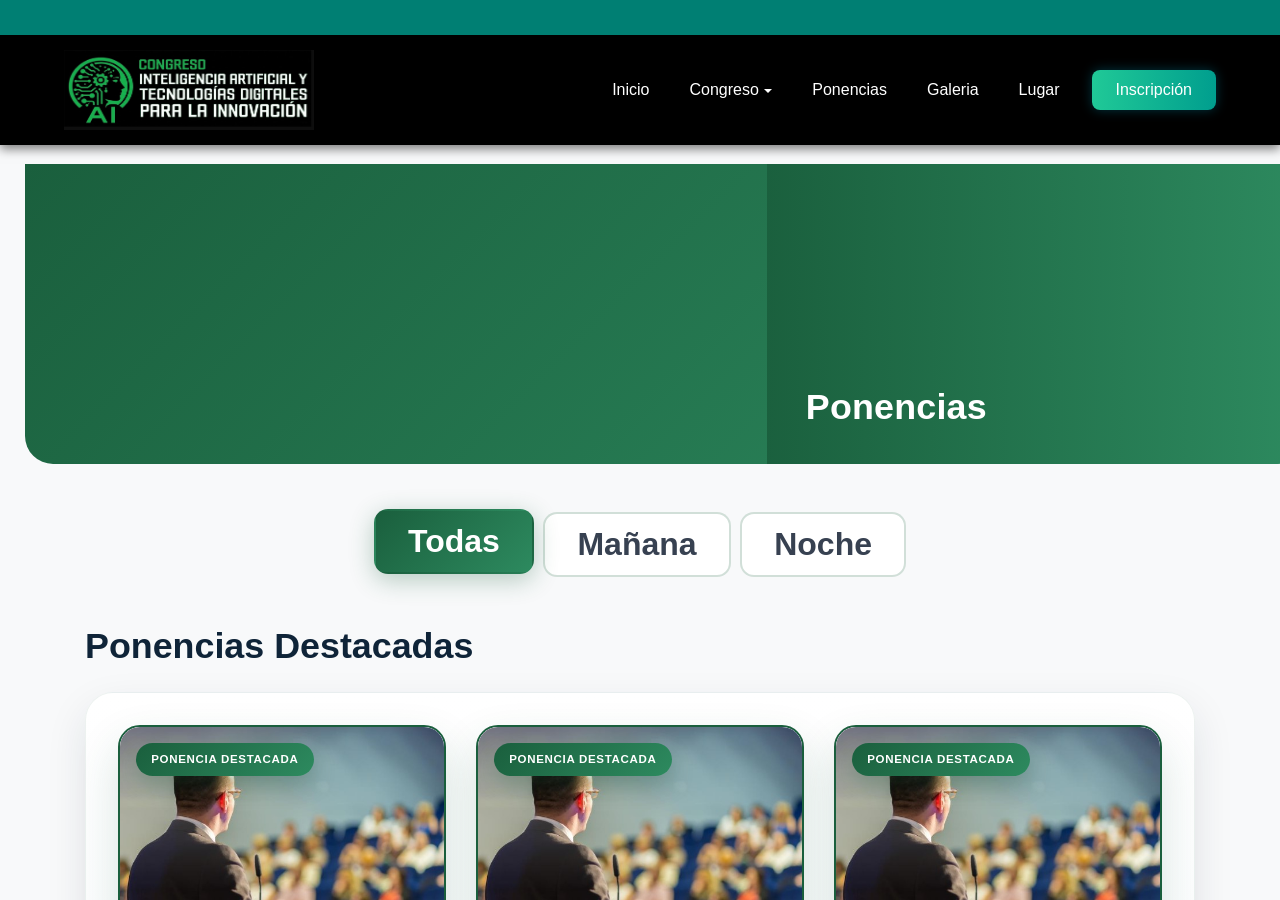
==== Ponencias.html @ dd16e1b0 "Actualizaciones en ponencias" ====
<!DOCTYPE html>
<html lang="es" class="h-100">
<head>
  <meta charset="UTF-8" />
  <meta name="viewport" content="width=device-width, initial-scale=1.0" />
  <title>Congreso de Inteligencia Artificial y Tecnologías Digitales para la Innovación</title>

  <link rel="stylesheet" href="vendor/bootstrap/css/bootstrap.min.css">
  <link rel="stylesheet" href="css/styles.css">
  <link rel="icon" type="image/png" href="img/logo_32x32.png">
</head>

<body class="page-ponencias d-flex flex-column h-100">
  <div class="page-wrap d-flex flex-column min-vh-100">

    <div class="bg-right d-none d-lg-block"></div>
    <div id="header-placeholder"></div>

    <main class="flex-shrink-0 content-padding page-content">

      <section class="hero-strip my-4">
        <div class="hero-strip__media">
          <video autoplay muted loop playsinline>
            <source src="media/Technology Background.mp4" type="video/mp4">
          </video>
        </div>
        <div class="hero-strip__panel">
          <h2 class="hero-strip__title">Ponencias</h2>
        </div>
      </section>

      <div class="container my-5">

        <!-- FILTROS POR SESIÓN -->
        <div class="date-tabs ponencias-tabs mb-5">
          <button class="date-tab date-tab--all active" onclick="filterPonencias('all', this)">
            <span class="date-tab__day">Todas</span>
            <!--<span class="date-tab__month">Sesiones</span>-->
          </button>

          <button class="date-tab" onclick="filterPonencias('manana', this)">
            <span class="date-tab__day">Mañana</span>
            <!--<span class="date-tab__month">09:10 - 12:25</span>-->
          </button>

          <button class="date-tab" onclick="filterPonencias('noche', this)">
            <span class="date-tab__day">Noche</span>
            <!--<span class="date-tab__month">19:10 - 21:20</span>-->
          </button>
        </div>

        <!-- INVITADOS ESPECIALES -->
        <section class="special-speakers-block" id="special-speakers-section">
          <div class="section-intro">
            <h4 class="section-title">Ponencias Destacadas</h4>
          </div>

          <div class="special-speakers-frame">
            <div class="row g-4" id="featured-speakers-grid"></div>
          </div>
        </section>

        <!-- RESTO DE PONENCIAS -->
        <section id="regular-speakers-section">
          <div class="regular-section-title">
            <h3>Ponencias</h3>
          </div>

          <div class="row g-4" id="regular-speakers-grid"></div>
        </section>

      </div>
    </main>

    <div id="footer-placeholder" class="mt-auto"></div>
  </div>

  <!-- MODAL LEER MÁS -->
  <div class="modal fade" id="speakerModal" tabindex="-1" aria-labelledby="speakerModalLabel" aria-hidden="true">
    <div class="modal-dialog modal-xl modal-dialog-centered modal-dialog-scrollable">
      <div class="modal-content speaker-modal-content border-0">
        
        <div class="modal-header border-0 pb-0 px-4 pt-4 d-flex justify-content-between align-items-start">
          <h5 class="modal-title fw-bold" id="speakerModalLabel">Detalle del Ponente</h5>
          <button type="button" class="modal-close-x" data-bs-dismiss="modal" aria-label="Cerrar">×</button>
        </div>

        <div class="modal-body px-4 pb-4">
          <div class="row g-4 align-items-start">
            <div class="col-12 col-lg-5">
              <img id="modalSpeakerImage" class="speaker-modal__img" src="img/logo_32x32.png" alt="Ponente">
            </div>

            <div class="col-12 col-lg-7">
              <div class="speaker-modal__name" id="modalSpeakerName">Nombre del Ponente</div>
              <div class="speaker-modal__title" id="modalSpeakerTitle">Título de la ponencia</div>
              <div class="speaker-modal__meta" id="modalSpeakerMeta">Información general</div>

              <div id="modalSpeakerSchedule"></div>
            </div>
          </div>
        </div>

      </div>
    </div>
  </div>

  <script src="vendor/bootstrap/js/bootstrap.bundle.min.js"></script>
  <script src="js/layout.js"></script>

  <script>
    const fallbackImg = 'img/principal/Ponencias.jpg';
    let currentFilter = 'all';
    let speakerModal = null;

    const speakers = [
      {
        name: 'Ing. Kenji Kawaida',
        featured: true,
        session: 'manana',
        image: 'img/ponencias/kenji_kawaida.jpg',
        academicTitle: 'Doctorante en Ciencias de la Computación',
        mainTitle: 'Del modelo general al sistema experto: Agentes inteligentes para resolver problemas reales en ingeniería',
        profile: 'Consultor de software con 13 años de experiencia en proyectos nacionales e internacionales. Especializado en desarrollo móvil, machine learning y procesamiento de lenguaje natural (NLP). Conferencista y docente de posgrado.',
        schedules: [
          { sessionLabel: 'Sesión de la Mañana', time: '09:10 - 09:45', title: 'Del modelo general al sistema experto: Agentes inteligentes para resolver problemas reales en ingeniería' }
        ]
      },
      {
        name: 'Mgtr. Ernesto Soto Roca',
        featured: true,
        session: 'manana',
        image: 'img/ponencias/ernesto_soto.jpg',
        academicTitle: 'Doctorante en Ciencias de la Computación',
        mainTitle: 'Scrum evolucionando con la IA',
        profile: 'Magíster en Ingeniería de Software. Cuenta con certificación internacional SCRUM Master y formación en gestión de proyectos. Actualmente ocupa el cargo de Director de Investigación y Calidad Académica en UPDS Santa Cruz.',
        schedules: [
          { sessionLabel: 'Sesión de la Mañana', time: '09:50 - 10:25', title: 'Scrum evolucionando con la IA' }
        ]
      },
      {
        name: 'Mgtr. Alejandro Pereyra Chavarría',
        featured: true,
        session: 'manana',
        image: 'img/ponencias/alejandro_pereyra.jpg',
        academicTitle: 'Magíster en Administración de Negocios',
        mainTitle: 'Emprendimientos y medios de pago en Blockchain',
        profile: 'Especialista en logística y comercio internacional con 15 años de experiencia en operaciones en mercados como China y Estados Unidos, optimizando procesos desde la producción hasta la distribución final.',
        schedules: [
          { sessionLabel: 'Sesión de la Mañana', time: '10:30 - 11:05', title: 'Emprendimientos y medios de pago en Blockchain' }
        ]
      },
      {
        name: 'Ing. Leonardo Vargas Peña',
        featured: false,
        session: 'manana',
        image: 'img/ponencias/leonardo_vargas.jpg',
        academicTitle: 'Doctorante en Ciencias Exactas y tecnología',
        mainTitle: 'Modelo pedagógico adaptativo basado en IA, para el aprendizaje de programación',
        profile: 'Director de la carrera de Ingeniería en Sistemas (UAGRM) y experto en Seguridad Informática con 20 años de experiencia. Investigador en IA aplicada a la educación y docente con formación de postgrado en España.',
        schedules: [
          { sessionLabel: 'Sesión de la Mañana', time: '11:10 - 11:45', title: 'Modelo pedagógico adaptativo basado en IA, para el aprendizaje de programación' }
        ]
      },
      {
        name: 'Ing. John Christian Salas Cabrera',
        featured: false,
        session: 'manana',
        image: 'img/ponencias/john_salas.jpg',
        academicTitle: 'Ingeniero Petrolero',
        mainTitle: 'Trading e inversiones en los mercados financieros',
        profile: 'Ingeniero Petrolero y Mecánico Industrial, con amplia experiencia en mantenimiento industrial y gestión pública. Emprendedor y capacitador profesional en inversiones internacional y compras con Criptomonedas.',
        schedules: [
          { sessionLabel: 'Sesión de la Mañana', time: '11:50 - 12:25', title: 'Trading e inversiones en los mercados financieros' }
        ]
      },
      {
        name: 'Mgtr. Jimmy Nataniel Requena Llorentty',
        featured: false,
        session: 'noche',
        image: 'img/ponencias/jimmy_requena.jpg',
        academicTitle: 'MSc. en Ingeniería Matemática e Informática',
        mainTitle: 'Operadores que nunca duermen: Agentes Inteligentes para Fallbacks',
        profile: 'Consultor y Scrum Master con más de 10 años de experiencia en implementación de sistemas ERP (SAP, Oracle), enfocado en transformación digital, gestión ágil, Big data y optimización de procesos empresariales con tecnología.',
        schedules: [
          { sessionLabel: 'Sesión de la Noche', time: '19:10 - 19:50', title: 'Operadores que nunca duermen: Agentes Inteligentes para Fallbacks' }
        ]
      },
      {
        name: 'Ing. Edgar Jaldin Torrico',
        featured: false,
        session: 'noche',
        image: 'img/ponencias/edgar_jaldin.jpg',
        academicTitle: 'Doctorante en Ciencias de la Computación',
        mainTitle: 'Desarrollando soluciones de IA para Europa desde Bolivia: Retos y aprendizajes',
        profile: 'Especialista en ciencia de datos con formación en Italia, experto en big data, machine learning, visualización de datos y analítica avanzada para el ámbito empresarial y tecnológico.',
        schedules: [
          { sessionLabel: 'Sesión de la Noche', time: '19:55 - 20:35', title: 'Desarrollando soluciones de IA para Europa desde Bolivia: Retos y aprendizajes' }
        ]
      },
      {
        name: 'Ing. Kevin Ronald López Orellana',
        featured: false,
        session: 'noche',
        image: 'img/ponencias/kevin_lopez.jpg',
        academicTitle: 'Ingeniero en Sistemas',
        mainTitle: 'Blockchain y Criptomonedas, emprendimientos de alto impacto',
        profile: 'Fundador y líder de startups en Latinoamérica, con más de 8 años de experiencia en desarrollo de software. Enfocado en innovación, emprendimiento tecnológico y soluciones digitales con impacto empresarial.',
        schedules: [
          { sessionLabel: 'Sesión de la Noche', time: '20:40 - 21:20', title: 'Blockchain y Criptomonedas, emprendimientos de alto impacto' }
        ]
      }
    ];

    function escapeHtml(text) {
      if (!text) return '';
      return text
        .replace(/&/g, '&amp;')
        .replace(/</g, '&lt;')
        .replace(/>/g, '&gt;')
        .replace(/"/g, '&quot;')
        .replace(/'/g, '&#039;');
    }

    function getSchedulesForFilter(speaker) {
      return speaker.schedules;
    }

    function speakerMatchesFilter(speaker) {
      if (currentFilter === 'all') return true;
      return speaker.session === currentFilter;
    }

    function getCardTitle(speaker) {
      return speaker.mainTitle || 'Tema por confirmar';
    }

    function getCardSubtitle(speaker) {
      return speaker.name;
    }

    function createFeaturedCard(speaker, index) {
      return `
        <div class="col-12 col-md-6 col-lg-4 speaker-item">
          <div class="card workshop-card workshop-card--featured h-100 border-0">
            <div class="position-relative">
              <span class="featured-ribbon">Ponencia Destacada</span>
              <img src="${escapeHtml(speaker.image || fallbackImg)}" class="card-img-top workshop-img" alt="${escapeHtml(speaker.name)}" onerror="this.src='${fallbackImg}'">
            </div>
            <div class="card-body p-4 d-flex flex-column">
              <div class="speaker-subtitle">${escapeHtml(speaker.academicTitle)}</div>
              <h5 class="card-title fw-bold">${escapeHtml(getCardTitle(speaker))}</h5>
              <p class="card-text flex-grow-1 mb-0">${escapeHtml(getCardSubtitle(speaker))}</p>
              <div class="d-flex justify-content-end mt-3">
                <button type="button" class="btn btn-sm rounded-pill px-4" onclick="openSpeakerModal(${index})">Leer más</button>
              </div>
            </div>
          </div>
        </div>
      `;
    }

    function createRegularCard(speaker, index) {
      return `
        <div class="col-12 col-md-6 col-lg-3 speaker-item">
          <div class="card workshop-card h-100 border-0 shadow-sm">
            <div class="position-relative">
              <img src="${escapeHtml(speaker.image || fallbackImg)}" class="card-img-top workshop-img" alt="${escapeHtml(speaker.name)}" onerror="this.src='${fallbackImg}'">
            </div>
            <div class="card-body p-4 d-flex flex-column">
              <div class="speaker-subtitle">${escapeHtml(speaker.academicTitle)}</div>
              <h5 class="card-title fw-bold">${escapeHtml(getCardTitle(speaker))}</h5>
              <p class="card-text small flex-grow-1 mb-0">${escapeHtml(getCardSubtitle(speaker))}</p>
              <div class="d-flex justify-content-end mt-3">
                <button type="button" class="btn btn-sm rounded-pill px-4" onclick="openSpeakerModal(${index})">Leer más</button>
              </div>
            </div>
          </div>
        </div>
      `;
    }

    function renderSpeakers() {
      const featuredGrid = document.getElementById('featured-speakers-grid');
      const regularGrid = document.getElementById('regular-speakers-grid');

      const visibleFeatured = speakers.filter(s => s.featured && speakerMatchesFilter(s));
      const visibleRegular = speakers.filter(s => !s.featured && speakerMatchesFilter(s));

      featuredGrid.innerHTML = visibleFeatured.map((speaker, index) => {
        const realIndex = speakers.findIndex(item => item.name === speaker.name);
        return createFeaturedCard(speaker, realIndex);
      }).join('');

      regularGrid.innerHTML = visibleRegular.map((speaker) => {
        const realIndex = speakers.findIndex(item => item.name === speaker.name);
        return createRegularCard(speaker, realIndex);
      }).join('');

      document.getElementById('special-speakers-section').style.display = visibleFeatured.length ? '' : 'none';
    }

    function filterPonencias(session, btn) {
      currentFilter = session;

      document.querySelectorAll('.ponencias-tabs .date-tab').forEach(tab => {
        tab.classList.remove('active');
      });

      btn.classList.add('active');
      renderSpeakers();
    }

    function buildScheduleHtml(speaker) {
      const schedules = getSchedulesForFilter(speaker);

      return schedules.map(item => `
        <div class="speaker-schedule-card">
          <div class="speaker-schedule-card__day">${escapeHtml(item.sessionLabel)}</div>
          <div class="speaker-schedule-card__time">Horario: ${escapeHtml(item.time)}</div>
          <p class="speaker-schedule-card__topic"><strong>Tema:</strong> ${escapeHtml(item.title)}</p>
        </div>
      `).join('');
    }

    function openSpeakerModal(index) {
      const speaker = speakers[index];
      if (!speaker) return;

      document.getElementById('modalSpeakerImage').src = speaker.image || fallbackImg;
      document.getElementById('modalSpeakerImage').onerror = function () {
        this.src = fallbackImg;
      };

      document.getElementById('modalSpeakerName').textContent = speaker.name;
      document.getElementById('modalSpeakerTitle').textContent = speaker.mainTitle;
      document.getElementById('modalSpeakerMeta').innerHTML = `
        <strong>Formación:</strong> ${escapeHtml(speaker.academicTitle)}<br>
        <strong>Perfil:</strong> ${escapeHtml(speaker.profile)}
      `;
      document.getElementById('modalSpeakerSchedule').innerHTML = buildScheduleHtml(speaker);

      speakerModal.show();
    }

    document.addEventListener('DOMContentLoaded', function () {
      speakerModal = new bootstrap.Modal(document.getElementById('speakerModal'));
      renderSpeakers();
    });
  </script>
</body>
</html>
---- css/styles.css ----
/* =========================================================
   BASE: altura completa para footer anclado
========================================================= */
/* =========================================================
   PALETA VERDE TURQUESA
   - Solo cambia colores, no estructura ni distribución
========================================================= */
:root {
  --color-primary: #007f73;
  --color-primary-dark: #005c53;
  --color-primary-deep: #004d40;
  --color-accent: #20c997;
  --color-accent-dark: #009e8e;
}

html, body {
    height: 100%;
    background-color: #f8f9fa;
}

/* =========================================================
   ESPACIADO: evita que el header fijo tape el contenido
========================================================= */
.content-padding {
  padding-top: 140px;
}

/* =========================================================
   HEADER: barra superior fija
========================================================= */
.top-bar {
  background-color: var(--color-primary);
  position: fixed;
  top: 0;
  width: 100%;
  height: 35px;
  z-index: 1040;
}

/* =========================================================
   NAVBAR PRINCIPAL: flotante debajo de la top-bar
========================================================= */
.custom-navbar {
  background-color: black;
  top: 35px;
  padding-top: 10px;
  padding-bottom: 10px;
  box-shadow: 0 4px 10px rgba(0,0,0,0.5);
}

.navbar-nav {
  gap: 1.5rem;
}

.header-logo {
  height: 80px;
  width: 250px;
  display: block;
}

.btn-inscripcion {
  background: linear-gradient(90deg, var(--color-accent), var(--color-accent-dark));
  color: #ffffff;
  border: none;
  border-radius: 8px;
  box-shadow: 0 0 12px rgba(0, 180, 216, 0.3);
  transition: all 0.3s ease;
}

.btn-inscripcion:hover {
  background: linear-gradient(90deg, var(--color-accent-dark), var(--color-primary-deep));
  color: #ffffff;
  transform: translateY(-2px);
  box-shadow: 0 0 15px rgba(0, 180, 216, 0.6);
}

.navbar-nav .dropdown-toggle::after {
  vertical-align: middle;
  margin-left: 0.4em;
  font-size: 0.85em;
}

/* =========================================================
   FOOTER
========================================================= */
.custom-footer {
  background-color: #004686; /* Se mantiene el color azul original del footer */
  border-top: 1px solid #1f2937;
  z-index: 10;
  position: relative;
}

.footer-logo-img {
    height: auto;
    max-height: 150px;
    width: auto;
    display: block;
    transition: transform 0.3s ease;
}

.footer-logo-img:hover {
    transform: scale(1.03);
}

@media (max-width: 576px) {
    .footer-logo-img {
        max-height: 60px;
    }
}

/* =========================================================
   FONDO DECORATIVO A LA DERECHA
========================================================= */
.page-wrap {
    position: relative;
    min-height: 100vh;
    display: flex;
    flex-direction: column;
    overflow-x: hidden;
    overflow-y: visible;
}

main.page-content {
    flex: 1 0 auto;
}

.bg-right {
  position: fixed;
  top: 0;
  right: 0;
  bottom: 0;
  height: 100vh;
  width: min(42vw, 560px);
  background-image: url("../img/fondo-congreso.png");
  background-repeat: no-repeat;
  background-position: right top;
  background-size: cover;
  opacity: 0.40;
  z-index: 0;
  pointer-events: none;
}

.page-content {
  position: relative;
  z-index: 1;
}

/* =========================================================
   Banner tipo "Workshops"
========================================================= */
.hero-strip {
  left: 25px;
  right: 25px;
  display: flex;
  border-top-left-radius: 0;
  border-top-right-radius: 0;
  border-bottom-left-radius: 28px;
  border-bottom-right-radius: 28px;
  overflow: hidden;
  min-height: 190px;
  height: 300px;
  background: var(--color-primary);
  position: relative;
  z-index: 2;
}

.hero-strip__media {
  flex: 0 0 58%;
  min-height: 190px;
}

.hero-strip__media img,
.hero-strip__media video {
  width: 100%;
  height: 100%;
  object-fit: cover;
  display: block;
}

.hero-strip__panel {
  flex: 1;
  display: flex;
  align-items: flex-end;
  padding: 2.2rem 2.4rem;
  background: linear-gradient(
    90deg,
    rgba(0,0,0,0.90) 0%,
    rgba(0,127,115,0.92) 55%,
    rgba(0,127,115,0.92) 100%
  );
}

.hero-strip__title {
  margin: 0;
  color: #fff;
  font-weight: 800;
  letter-spacing: 0.2px;
  font-size: clamp(1.4rem, 2.8vw, 2.8rem);
}

@media (max-width: 991.98px) {
  .hero-strip {
    flex-direction: column;
    min-height: 0;
  }
  .hero-strip__media {
    flex-basis: auto;
    height: 210px;
  }
  .hero-strip__panel {
    align-items: center;
    padding: 1.4rem 1.4rem;
  }
}

/* =========================================================
   TARJETAS DE PONENCIAS
   - Hover: fondo negro, letras blancas, botón cyan
   - Botón fijo en esquina inferior derecha
========================================================= */
.row.g-4 {
  row-gap: 2.5rem !important;
}

/* --- Tarjeta base --- */
.workshop-card {
  display: flex !important;
  flex-direction: column !important;
  background-color: #ffffff;
  cursor: pointer;
  /* Transición suave en TODO: fondo, sombra, transformación */
  transition:
    transform      0.45s cubic-bezier(0.165, 0.84, 0.44, 1),
    box-shadow     0.45s cubic-bezier(0.165, 0.84, 0.44, 1),
    background-color 0.45s ease;
}

/* --- Cuerpo de la tarjeta: flex para empujar botón abajo --- */
.workshop-card .card-body {
  transition: background-color 0.45s ease;
}

/* --- Título y texto: transición de color suave --- */
.workshop-card .card-title {
  color: #1a1a1a;
  transition: color 0.45s ease;
}

.workshop-card .card-text {
  color: #6c757d;
  transition: color 0.45s ease;
}

/* --- Botón: transición de colores suave --- */
.workshop-card .btn-outline-dark {
  transition:
    color            0.45s ease,
    border-color     0.45s ease,
    background-color 0.45s ease,
    box-shadow       0.45s ease;
}

.card.workshop-card .card-body {
  display: flex !important;
  flex-direction: column !important;
  flex: 1 1 auto !important;
}

.card.workshop-card .card-body .card-text {
  flex-grow: 1 !important;
  margin-bottom: 0 !important;
}

.card.workshop-card .card-body .d-flex.justify-content-end {
  margin-top: auto !important;
  padding-top: 1rem; /* ← ajustá este valor a gusto: 0.5rem, 1rem, 1.5rem */
}

/* =============================================
   HOVER COMPLETO: toda la tarjeta se oscurece
============================================= */
.workshop-card:hover {
  transform: translateY(-10px) scale(1.02);
  background-color: #111111 !important;
  box-shadow:
    0 20px 40px rgba(0, 0, 0, 0.35),
    0 0 0 1px rgba(255, 255, 255, 0.06) !important;
}

/* El card-body hereda el fondo negro */
.workshop-card:hover .card-body {
  background-color: #111111;
}

/* Título → blanco */
.workshop-card:hover .card-title {
  color: #ffffff;
}

/* Subtítulo (nombre del ponente) → gris claro */
.workshop-card:hover .card-text {
  color: rgba(255, 255, 255, 0.65);
}

/* Botón → borde y texto cyan */
.workshop-card:hover .btn-outline-dark {
  border-color: var(--color-accent);
  color: var(--color-accent);
  background-color: transparent;
  box-shadow: 0 0 10px rgba(0, 180, 216, 0.25);
}

/* Botón dentro del hover: al pasar sobre el propio botón */
.workshop-card:hover .btn-outline-dark:hover {
  background-color: var(--color-accent);
  color: #000000;
  border-color: var(--color-accent);
  box-shadow: 0 0 16px rgba(0, 180, 216, 0.5);
}

/* =============================================
   IMAGEN PRINCIPAL DEL PONENTE
============================================= */
.workshop-img {
  height: 220px;
  object-fit: cover;
  object-position: top center;
}

/* =============================================
   BADGE DE BANDERA QUE SOBRESALE
============================================= */
.speaker-badge {
  position: absolute;
  bottom: -25px;
  right: 20px;
  z-index: 10;
}

.speaker-badge img {
  width: 70px;
  height: 70px;
  object-fit: cover;
  box-shadow: 0 4px 8px rgba(0,0,0,0.2);
  transition: transform 0.3s ease;
}

.workshop-card:hover .speaker-badge img {
  transform: rotate(5deg) scale(1.1);
}

/* =========================================================
   SECCIÓN INFORMATIVA
========================================================= */
.section-info__block {
  max-width: 780px;
}

.section-info__heading {
  color: var(--color-primary);
  font-weight: 800;
  font-size: clamp(1.3rem, 2.4vw, 1.9rem);
  line-height: 1.25;
  margin-bottom: 0.6rem;
}

.section-info__divider {
  width: 300px;
  height: 3px;
  background-color: var(--color-accent);
  border-radius: 2px;
  margin-top: 0.4rem;
  margin-bottom: 0;
}

.section-info__body {
  color: #1f2937;
  font-size: 1rem;
  line-height: 1.8;
  max-width: 720px;
}

@media (max-width: 576px) {
  .section-info__heading {
    font-size: 1.2rem;
  }
  .section-info__divider {
    width: 55px;
  }
}

/* =========================================================
   HERO PRINCIPAL (index)
========================================================= */
.hero-main {
  left: 25px;
  right: 25px;
  display: flex;
  border-bottom-left-radius: 28px;
  border-bottom-right-radius: 28px;
  overflow: hidden;
  height: 420px;
  background: #000;
  position: relative;
  z-index: 2;
  margin-right: 40px;
}

.hero-main__media {
  flex: 0 0 55%;
  position: relative;
}

.hero-main__media video,
.hero-main__media img {
  width: 100%;
  height: 100%;
  object-fit: cover;
  display: block;
  opacity: 0.85;
}

.hero-main__brand {
  flex: 1;
  display: flex;
  flex-direction: column;
  justify-content: center;
  align-items: center;
  text-align: center;
  padding: 2.5rem 2rem;
  background: linear-gradient(
    135deg,
    #000000 0%,
    var(--color-primary-deep) 50%,
    var(--color-primary) 100%
  );
}

.hero-main__logo {
  max-width: 400px;
  width: 100%;
  height: auto;
}

.hero-main__divider {
  width: 60px;
  height: 3px;
  background: var(--color-accent);
  border-radius: 2px;
  margin: 1.2rem auto 1rem;
}

.hero-main__subtitle {
  color: rgba(255,255,255,0.75);
  font-size: 0.9rem;
  letter-spacing: 1.5px;
  text-transform: uppercase;
  margin: 0;
}

/* =========================================================
   CARDS ACCESO RÁPIDO
========================================================= */
.quick-access {
  display: flex;
  margin: 0 25px;
  border-radius: 16px;
  overflow: hidden;
  background: var(--color-primary);
  margin-bottom: 25px;
}

.quick-card {
  flex: 1;
  display: flex;
  align-items: center;
  gap: 1rem;
  padding: 1.1rem 1.4rem;
  text-decoration: none;
  color: #fff;
  border-right: 1px solid rgba(255,255,255,0.12);
  transition: background 0.3s ease;
}

.quick-card:last-child {
  border-right: none;
}

.quick-card:hover {
  background: rgba(32,201,151,0.25);
  color: #fff;
}

.quick-card__img {
  flex: 0 0 200px;
  height: 100px;
  border-radius: 8px;
  overflow: hidden;
}

.quick-card__img img {
  width: 100%;
  height: 100%;
  object-fit: cover;
  display: block;
}

.quick-card__title {
  font-weight: 1000;
  font-size: 1.5rem;
  margin: 0 0 0.15rem;
}

.quick-card__sub {
  font-size: 1rem;
  opacity: 0.75;
  margin: 0;
}

@media (max-width: 991.98px) {
  .hero-main {
    flex-direction: column;
    height: auto;
  }
  .hero-main__media {
    flex-basis: auto;
    height: 240px;
  }
  .hero-main__brand {
    padding: 2rem 1.5rem;
  }
  .quick-access {
    flex-direction: column;
    margin: 0 25px;
    margin-bottom: 1.5rem;
  }
  .quick-card {
    border-right: none;
    border-bottom: 1px solid rgba(255,255,255,0.12);
  }
  .quick-card:last-child {
    border-bottom: none;
  }
  .quick-card__img {
    flex: 0 0 120px;
    height: 80px;
  }
  .quick-card__title {
    font-size: 1.1rem;
  }
  .quick-card__sub {
    font-size: 0.85rem;
  }
}

/* =========================================================
   PÁGINA: PONENCIAS
   - Estilos movidos desde ponencias.html
   - Todo queda centralizado en css/styles.css
   - Reglas scoped con .page-ponencias para no afectar header,
     footer ni otras páginas que heredan este mismo archivo
========================================================= */

.page-ponencias {
  --ponencias-accent: #1a5f3d;
  --ponencias-accent-2: #2d8a5f;
  --ponencias-accent-soft: #e8f4f0;
  --ponencias-text-main: #0f2438;
  --ponencias-text-muted: #5f6b7a;
  --ponencias-card-radius: 22px;
  --ponencias-shadow-soft: 0 16px 40px rgba(15, 36, 56, 0.10);
  --ponencias-shadow-featured: 0 20px 45px rgba(26, 95, 61, 0.16);
}

/* ---------- Encabezados internos ---------- */
.page-ponencias .section-intro {
  margin-bottom: 1.5rem;
}

.page-ponencias .section-title {
  font-size: clamp(1.8rem, 2.8vw, 2.6rem);
  font-weight: 800;
  color: var(--ponencias-text-main);
  margin-bottom: .5rem;
}

.page-ponencias .regular-section-title {
  margin-top: .5rem;
  margin-bottom: 1.8rem;
}

.page-ponencias .regular-section-title h3 {
  font-size: clamp(1.4rem, 2vw, 2rem);
  font-weight: 800;
  color: var(--ponencias-text-main);
  margin-bottom: .35rem;
}

/* ---------- Bloque de ponencias destacadas ---------- */
.page-ponencias .special-speakers-block {
  margin-bottom: 4rem;
  position: relative;
}

.page-ponencias .special-speakers-frame {
  background: linear-gradient(180deg, #ffffff 0%, #f9fbfe 100%);
  border: 1px solid rgba(26, 95, 61, 0.08);
  border-radius: 28px;
  padding: 2rem;
  box-shadow: var(--ponencias-shadow-soft);
}

/* ---------- Hero de Ponencias ---------- */
.page-ponencias .hero-strip {
  display: flex;
  border-bottom-left-radius: 28px;
  border-bottom-right-radius: 28px;
  overflow: hidden;
  min-height: 190px;
  height: 300px;
  background: linear-gradient(135deg, var(--ponencias-accent), var(--ponencias-accent-2));
  position: relative;
  z-index: 2;
}

.page-ponencias .hero-strip__media {
  flex: 0 0 58%;
  min-height: 190px;
}

.page-ponencias .hero-strip__media video,
.page-ponencias .hero-strip__media img {
  width: 100%;
  height: 100%;
  object-fit: cover;
  display: block;
}

/* Se redefine el panel solo para Ponencias para evitar heredar el fondo global */
.page-ponencias .hero-strip__panel {
  flex: 1;
  display: flex;
  flex-direction: column;
  justify-content: flex-end;
  align-items: flex-start;
  padding: 2.2rem 2.4rem;
  background: linear-gradient(
    90deg,
    rgba(26, 95, 61, 0.95) 0%,
    rgba(45, 138, 95, 0.95) 100%
  );
}

.page-ponencias .hero-strip__title {
  margin: 0;
  color: #fff;
  font-weight: 800;
  font-size: clamp(1.4rem, 2.8vw, 2.8rem);
}

/* ---------- Tabs / Filtros ---------- */
.page-ponencias .date-tabs {
  display: flex;
  gap: 0.6rem;
  flex-wrap: wrap;
  justify-content: center;
  margin-bottom: 2.5rem;
}

.page-ponencias .date-tab {
  display: flex;
  flex-direction: column;
  align-items: center;
  padding: 0.9rem 2rem;
  border-radius: 14px;
  border: 2px solid rgba(26, 95, 61, 0.2);
  background: #fff;
  cursor: pointer;
  transition: all 0.25s ease;
  text-decoration: none;
  color: #374151;
  min-width: 130px;
}

.page-ponencias .date-tab:hover {
  border-color: var(--ponencias-accent);
  color: var(--ponencias-accent);
  transform: translateY(-3px);
  box-shadow: 0 6px 20px rgba(26, 95, 61, 0.12);
}

.page-ponencias .date-tab.active {
  background: linear-gradient(135deg, var(--ponencias-accent), var(--ponencias-accent-2));
  border-color: transparent;
  color: #fff;
  box-shadow: 0 6px 24px rgba(26, 95, 61, 0.3);
  transform: translateY(-3px);
}

.page-ponencias .date-tab__day {
  font-size: 2rem;
  font-weight: 800;
  line-height: 1;
}

.page-ponencias .date-tab__month {
  font-size: 0.72rem;
  font-weight: 600;
  letter-spacing: 2px;
  text-transform: uppercase;
  opacity: 0.8;
  margin-top: 0.2rem;
  text-align: center;
}

/* ---------- Tarjetas de ponencias ---------- */
.page-ponencias .workshop-card {
  border-radius: var(--ponencias-card-radius);
  overflow: hidden;
  background: #fff;
  transition: transform .28s ease, box-shadow .28s ease, background .28s ease;
  box-shadow: 0 10px 25px rgba(15, 23, 42, 0.06);
  height: 100%;
}

.page-ponencias .workshop-card:hover {
  transform: translateY(-6px);
  background: #fff !important;
  box-shadow: 0 18px 38px rgba(15, 23, 42, 0.12) !important;
}

.page-ponencias .workshop-card .card-body {
  padding-top: 1.5rem !important;
  background: transparent;
}

.page-ponencias .workshop-card:hover .card-body {
  background: transparent;
}

.page-ponencias .workshop-img {
  width: 100%;
  height: 290px;
  object-fit: cover;
  display: block;
  background: #edf2f7;
}

.page-ponencias .workshop-card .card-title {
  color: var(--ponencias-text-main);
  line-height: 1.35;
  min-height: 70px;
  font-size: 1rem;
  font-weight: 700;
}

.page-ponencias .workshop-card:hover .card-title {
  color: var(--ponencias-text-main);
}

.page-ponencias .workshop-card .card-text {
  color: var(--ponencias-text-muted);
  font-size: .95rem;
}

.page-ponencias .workshop-card:hover .card-text {
  color: var(--ponencias-text-muted);
}

.page-ponencias .speaker-subtitle {
  font-size: 0.9rem;
  color: var(--ponencias-text-muted);
  font-weight: 600;
  margin-bottom: 0.5rem;
}

.page-ponencias .workshop-card .btn {
  border-width: 1.5px;
  font-weight: 600;
  transition: all .25s ease;
  border-color: var(--ponencias-accent);
  color: var(--ponencias-accent);
  background: transparent;
}

.page-ponencias .workshop-card .btn:hover {
  transform: translateY(-1px);
  background: var(--ponencias-accent);
  border-color: var(--ponencias-accent);
  color: #fff;
}

/* ---------- Tarjetas destacadas ---------- */
.page-ponencias .workshop-card--featured {
  position: relative;
  border: 2px solid var(--ponencias-accent) !important;
  box-shadow: var(--ponencias-shadow-featured) !important;
  background: linear-gradient(180deg, #ffffff 0%, #f0faf8 100%);
}

.page-ponencias .workshop-card--featured:hover {
  background: linear-gradient(180deg, #ffffff 0%, #f0faf8 100%) !important;
}

.page-ponencias .workshop-card--featured::before {
  content: "";
  position: absolute;
  inset: 0;
  border-radius: var(--ponencias-card-radius);
  padding: 1px;
  background: linear-gradient(135deg, rgba(45, 138, 95, .35), rgba(26, 95, 61, .08));
  -webkit-mask:
    linear-gradient(#fff 0 0) content-box,
    linear-gradient(#fff 0 0);
  -webkit-mask-composite: xor;
          mask-composite: exclude;
  pointer-events: none;
}

.page-ponencias .featured-ribbon {
  position: absolute;
  top: 16px;
  left: 16px;
  z-index: 4;
  background: linear-gradient(135deg, var(--ponencias-accent), var(--ponencias-accent-2));
  color: #fff;
  padding: .5rem .95rem;
  border-radius: 999px;
  font-size: .72rem;
  font-weight: 700;
  letter-spacing: .06em;
  text-transform: uppercase;
  box-shadow: 0 10px 22px rgba(26, 95, 61, .28);
}

.page-ponencias .workshop-card--featured .card-title,
.page-ponencias .workshop-card--featured:hover .card-title {
  color: var(--ponencias-accent);
  font-size: 1.08rem;
  min-height: 62px;
  font-weight: 700;
}

.page-ponencias .workshop-card--featured .card-text,
.page-ponencias .workshop-card--featured:hover .card-text {
  color: #334155;
  font-size: 1rem;
  font-weight: 500;
}

/* ---------- Modal de ponente ---------- */
.page-ponencias .speaker-modal-content {
  border-radius: 24px;
  overflow: hidden;
}

.page-ponencias .speaker-modal__img {
  width: 100%;
  max-height: 360px;
  object-fit: cover;
  border-radius: 18px;
  background: #edf2f7;
}

.page-ponencias .speaker-modal__name {
  font-size: 1.45rem;
  font-weight: 800;
  color: var(--ponencias-text-main);
  margin-bottom: .35rem;
}

.page-ponencias .speaker-modal__title {
  color: var(--ponencias-accent);
  font-weight: 700;
  font-size: 1rem;
  margin-bottom: .8rem;
}

.page-ponencias .speaker-modal__meta {
  color: var(--ponencias-text-muted);
  margin-bottom: 1rem;
}

.page-ponencias .speaker-schedule-card {
  border: 1px solid rgba(26, 95, 61, .08);
  border-radius: 16px;
  padding: 1rem;
  background: #f8fbff;
  margin-bottom: .9rem;
}

.page-ponencias .speaker-schedule-card:last-child {
  margin-bottom: 0;
}

.page-ponencias .speaker-schedule-card__day {
  display: inline-block;
  font-size: .78rem;
  font-weight: 700;
  letter-spacing: .05em;
  text-transform: uppercase;
  color: var(--ponencias-accent);
  background: var(--ponencias-accent-soft);
  border-radius: 999px;
  padding: .35rem .7rem;
  margin-bottom: .65rem;
}

.page-ponencias .speaker-schedule-card__time {
  font-weight: 700;
  color: var(--ponencias-text-main);
  margin-bottom: .3rem;
}

.page-ponencias .speaker-schedule-card__topic {
  color: var(--ponencias-text-muted);
  line-height: 1.55;
  margin-bottom: 0;
}

.page-ponencias .modal-close-x {
  border: 0;
  background: transparent;
  color: var(--ponencias-text-main);
  font-size: 2rem;
  line-height: 1;
  font-weight: 400;
  cursor: pointer;
  padding: 0;
  width: 42px;
  height: 42px;
  border-radius: 50%;
  display: inline-flex;
  align-items: center;
  justify-content: center;
  transition: background .2s ease, transform .2s ease, opacity .2s ease;
}

.page-ponencias .modal-close-x:hover {
  background: rgba(26, 95, 61, 0.08);
  transform: scale(1.05);
}

.page-ponencias .modal-close-x:focus {
  outline: none;
  box-shadow: 0 0 0 0.2rem rgba(26, 95, 61, 0.18);
}

/* ---------- Utilidades de la página ---------- */
.page-ponencias .hidden-by-filter {
  display: none !important;
}

/* ---------- Responsive Ponencias ---------- */
@media (max-width: 991.98px) {
  .page-ponencias .special-speakers-frame {
    padding: 1.25rem;
  }

  .page-ponencias .workshop-img {
    height: 280px;
  }

  .page-ponencias .hero-strip {
    flex-direction: column;
    min-height: 0;
  }

  .page-ponencias .hero-strip__media {
    flex-basis: auto;
    height: 210px;
  }

  .page-ponencias .hero-strip__panel {
    padding: 1.4rem;
  }

  .page-ponencias .date-tab {
    min-width: 110px;
    padding: 0.8rem 1.4rem;
  }
}

@media (max-width: 575.98px) {
  .page-ponencias .workshop-img {
    height: 260px;
  }

  .page-ponencias .workshop-card .card-body {
    padding-top: 1.5rem !important;
  }
}
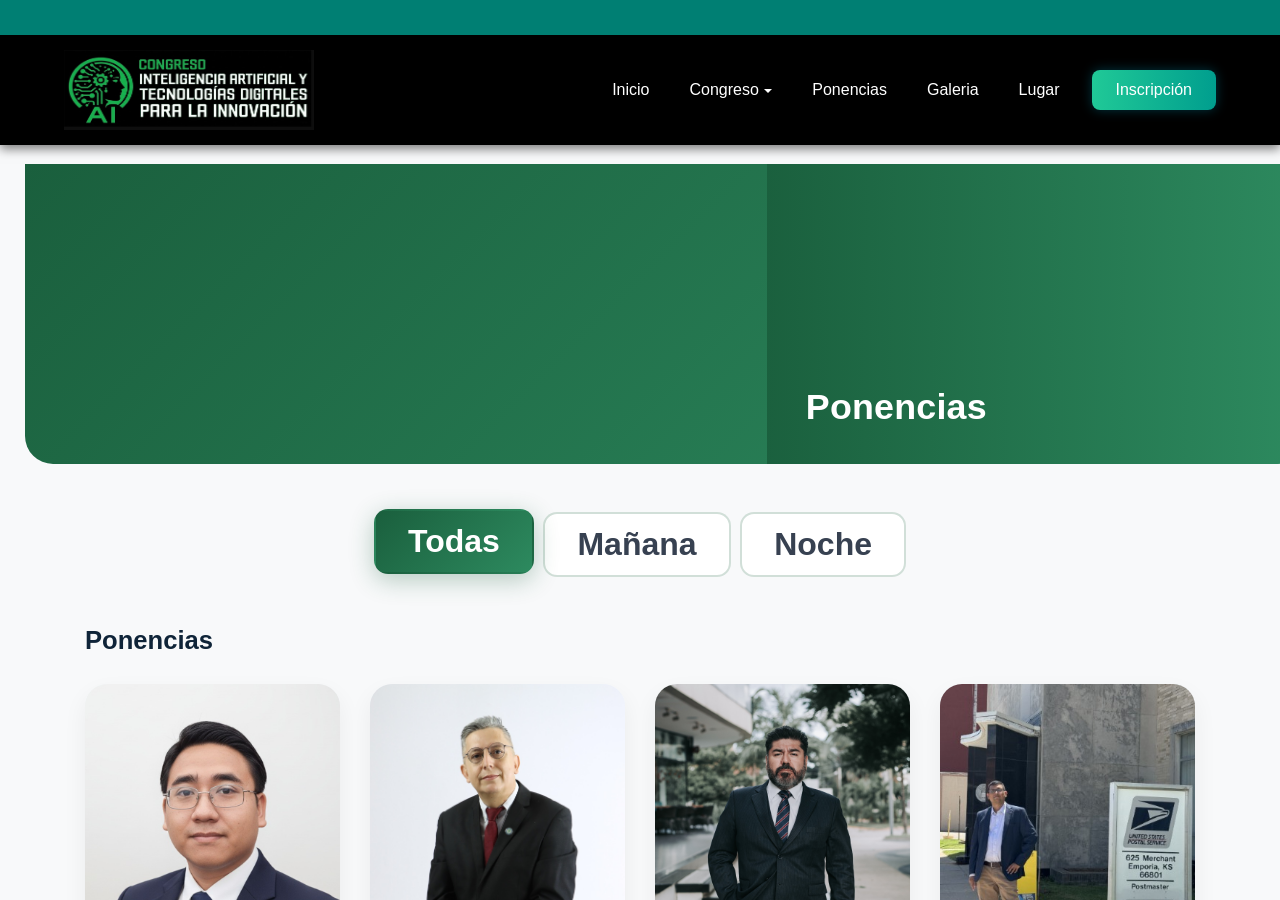
==== commit a3343d57: "Actualizaciones en ponenias fotos y abreviaturas" ====
--- a/Ponencias.html
+++ b/Ponencias.html
@@ -33,34 +33,20 @@
 
         <!-- FILTROS POR SESIÓN -->
         <div class="date-tabs ponencias-tabs mb-5">
-          <button class="date-tab date-tab--all active" onclick="filterPonencias('all', this)">
+          <button type="button" class="date-tab date-tab--all active" onclick="filterPonencias('all', this)">
             <span class="date-tab__day">Todas</span>
-            <!--<span class="date-tab__month">Sesiones</span>-->
           </button>
 
-          <button class="date-tab" onclick="filterPonencias('manana', this)">
+          <button type="button" class="date-tab" onclick="filterPonencias('manana', this)">
             <span class="date-tab__day">Mañana</span>
-            <!--<span class="date-tab__month">09:10 - 12:25</span>-->
           </button>
 
-          <button class="date-tab" onclick="filterPonencias('noche', this)">
+          <button type="button" class="date-tab" onclick="filterPonencias('noche', this)">
             <span class="date-tab__day">Noche</span>
-            <!--<span class="date-tab__month">19:10 - 21:20</span>-->
           </button>
         </div>
 
-        <!-- INVITADOS ESPECIALES -->
-        <section class="special-speakers-block" id="special-speakers-section">
-          <div class="section-intro">
-            <h4 class="section-title">Ponencias Destacadas</h4>
-          </div>
-
-          <div class="special-speakers-frame">
-            <div class="row g-4" id="featured-speakers-grid"></div>
-          </div>
-        </section>
-
-        <!-- RESTO DE PONENCIAS -->
+        <!-- TODAS LAS PONENCIAS -->
         <section id="regular-speakers-section">
           <div class="regular-section-title">
             <h3>Ponencias</h3>
@@ -115,8 +101,7 @@
 
     const speakers = [
       {
-        name: 'Ing. Kenji Kawaida',
-        featured: true,
+        name: 'PhD(c). Kenji Kawaida',
         session: 'manana',
         image: 'img/ponencias/kenji_kawaida.jpg',
         academicTitle: 'Doctorante en Ciencias de la Computación',
@@ -127,8 +112,7 @@
         ]
       },
       {
-        name: 'Mgtr. Ernesto Soto Roca',
-        featured: true,
+        name: 'PhD(c). Ernesto Soto Roca',
         session: 'manana',
         image: 'img/ponencias/ernesto_soto.jpg',
         academicTitle: 'Doctorante en Ciencias de la Computación',
@@ -139,8 +123,7 @@
         ]
       },
       {
-        name: 'Mgtr. Alejandro Pereyra Chavarría',
-        featured: true,
+        name: 'Msc. Alejandro Pereyra Chavarría',
         session: 'manana',
         image: 'img/ponencias/alejandro_pereyra.jpg',
         academicTitle: 'Magíster en Administración de Negocios',
@@ -151,8 +134,7 @@
         ]
       },
       {
-        name: 'Ing. Leonardo Vargas Peña',
-        featured: false,
+        name: 'PhD(c). Leonardo Vargas Peña',
         session: 'manana',
         image: 'img/ponencias/leonardo_vargas.jpg',
         academicTitle: 'Doctorante en Ciencias Exactas y tecnología',
@@ -164,7 +146,6 @@
       },
       {
         name: 'Ing. John Christian Salas Cabrera',
-        featured: false,
         session: 'manana',
         image: 'img/ponencias/john_salas.jpg',
         academicTitle: 'Ingeniero Petrolero',
@@ -175,8 +156,7 @@
         ]
       },
       {
-        name: 'Mgtr. Jimmy Nataniel Requena Llorentty',
-        featured: false,
+        name: 'MSc. Jimmy Nataniel Requena Llorentty',
         session: 'noche',
         image: 'img/ponencias/jimmy_requena.jpg',
         academicTitle: 'MSc. en Ingeniería Matemática e Informática',
@@ -187,8 +167,7 @@
         ]
       },
       {
-        name: 'Ing. Edgar Jaldin Torrico',
-        featured: false,
+        name: 'PhD(c). Edgar Jaldin Torrico',
         session: 'noche',
         image: 'img/ponencias/edgar_jaldin.jpg',
         academicTitle: 'Doctorante en Ciencias de la Computación',
@@ -200,7 +179,6 @@
       },
       {
         name: 'Ing. Kevin Ronald López Orellana',
-        featured: false,
         session: 'noche',
         image: 'img/ponencias/kevin_lopez.jpg',
         academicTitle: 'Ingeniero en Sistemas',
@@ -239,33 +217,17 @@
       return speaker.name;
     }
 
-    function createFeaturedCard(speaker, index) {
-      return `
-        <div class="col-12 col-md-6 col-lg-4 speaker-item">
-          <div class="card workshop-card workshop-card--featured h-100 border-0">
-            <div class="position-relative">
-              <span class="featured-ribbon">Ponencia Destacada</span>
-              <img src="${escapeHtml(speaker.image || fallbackImg)}" class="card-img-top workshop-img" alt="${escapeHtml(speaker.name)}" onerror="this.src='${fallbackImg}'">
-            </div>
-            <div class="card-body p-4 d-flex flex-column">
-              <div class="speaker-subtitle">${escapeHtml(speaker.academicTitle)}</div>
-              <h5 class="card-title fw-bold">${escapeHtml(getCardTitle(speaker))}</h5>
-              <p class="card-text flex-grow-1 mb-0">${escapeHtml(getCardSubtitle(speaker))}</p>
-              <div class="d-flex justify-content-end mt-3">
-                <button type="button" class="btn btn-sm rounded-pill px-4" onclick="openSpeakerModal(${index})">Leer más</button>
-              </div>
-            </div>
-          </div>
-        </div>
-      `;
-    }
-
     function createRegularCard(speaker, index) {
       return `
         <div class="col-12 col-md-6 col-lg-3 speaker-item">
           <div class="card workshop-card h-100 border-0 shadow-sm">
             <div class="position-relative">
-              <img src="${escapeHtml(speaker.image || fallbackImg)}" class="card-img-top workshop-img" alt="${escapeHtml(speaker.name)}" onerror="this.src='${fallbackImg}'">
+              <img 
+                src="${escapeHtml(speaker.image || fallbackImg)}" 
+                class="card-img-top workshop-img" 
+                alt="${escapeHtml(speaker.name)}" 
+                onerror="this.onerror=null; this.src='${fallbackImg}'"
+              >
             </div>
             <div class="card-body p-4 d-flex flex-column">
               <div class="speaker-subtitle">${escapeHtml(speaker.academicTitle)}</div>
@@ -281,23 +243,14 @@
     }
 
     function renderSpeakers() {
-      const featuredGrid = document.getElementById('featured-speakers-grid');
       const regularGrid = document.getElementById('regular-speakers-grid');
 
-      const visibleFeatured = speakers.filter(s => s.featured && speakerMatchesFilter(s));
-      const visibleRegular = speakers.filter(s => !s.featured && speakerMatchesFilter(s));
-
-      featuredGrid.innerHTML = visibleFeatured.map((speaker, index) => {
-        const realIndex = speakers.findIndex(item => item.name === speaker.name);
-        return createFeaturedCard(speaker, realIndex);
-      }).join('');
-
-      regularGrid.innerHTML = visibleRegular.map((speaker) => {
+      const visibleSpeakers = speakers.filter(speakerMatchesFilter);
+
+      regularGrid.innerHTML = visibleSpeakers.map((speaker) => {
         const realIndex = speakers.findIndex(item => item.name === speaker.name);
         return createRegularCard(speaker, realIndex);
       }).join('');
-
-      document.getElementById('special-speakers-section').style.display = visibleFeatured.length ? '' : 'none';
     }
 
     function filterPonencias(session, btn) {
@@ -325,12 +278,16 @@
 
     function openSpeakerModal(index) {
       const speaker = speakers[index];
-      if (!speaker) return;
-
-      document.getElementById('modalSpeakerImage').src = speaker.image || fallbackImg;
-      document.getElementById('modalSpeakerImage').onerror = function () {
+      if (!speaker || !speakerModal) return;
+
+      const modalImage = document.getElementById('modalSpeakerImage');
+
+      modalImage.onerror = function () {
+        this.onerror = null;
         this.src = fallbackImg;
       };
+
+      modalImage.src = speaker.image || fallbackImg;
 
       document.getElementById('modalSpeakerName').textContent = speaker.name;
       document.getElementById('modalSpeakerTitle').textContent = speaker.mainTitle;
--- a/css/styles.css
+++ b/css/styles.css
@@ -990,3 +990,320 @@
     padding-top: 1.5rem !important;
   }
 }
+
+
+/* =========================================================
+   PÁGINA: LUGAR
+   - Estilos movidos desde lugar.html
+   - Reglas scoped con .page-lugar para no afectar header,
+     footer ni otras páginas que heredan este mismo archivo
+========================================================= */
+
+.page-lugar {
+  --lugar-accent: var(--color-primary);
+  --lugar-accent-2: var(--color-accent-dark);
+  --lugar-accent-soft: rgba(32, 201, 151, 0.12);
+  --lugar-text-main: #0f2438;
+  --lugar-text-muted: #5f6b7a;
+  --lugar-radius: 22px;
+  --lugar-shadow-soft: 0 16px 40px rgba(15, 36, 56, 0.10);
+  --lugar-shadow-dark: 0 18px 45px rgba(0, 77, 64, 0.20);
+}
+
+/* ---------- Hero de Lugar ---------- */
+.page-lugar .hero-strip {
+  display: flex;
+  border-bottom-left-radius: 28px;
+  border-bottom-right-radius: 28px;
+  overflow: hidden;
+  min-height: 190px;
+  height: 300px;
+  background: linear-gradient(135deg, var(--lugar-accent), var(--lugar-accent-2));
+  position: relative;
+  z-index: 2;
+}
+
+.page-lugar .hero-strip__media {
+  flex: 0 0 58%;
+  min-height: 190px;
+}
+
+.page-lugar .hero-strip__media video,
+.page-lugar .hero-strip__media img {
+  width: 100%;
+  height: 100%;
+  object-fit: cover;
+  display: block;
+}
+
+.page-lugar .hero-strip__panel {
+  flex: 1;
+  display: flex;
+  flex-direction: column;
+  justify-content: flex-end;
+  align-items: flex-start;
+  padding: 2.2rem 2.4rem;
+  background: linear-gradient(
+    90deg,
+    rgba(0, 77, 64, 0.95) 0%,
+    rgba(0, 127, 115, 0.94) 100%
+  );
+}
+
+.page-lugar .hero-strip__title {
+  margin: 0;
+  color: #ffffff;
+  font-weight: 800;
+  font-size: clamp(1.4rem, 2.8vw, 2.8rem);
+}
+
+/* ---------- Títulos de sección ---------- */
+.page-lugar .section-eyebrow {
+  font-size: 0.68rem;
+  font-weight: 700;
+  letter-spacing: 3px;
+  text-transform: uppercase;
+  color: var(--lugar-accent);
+  margin-bottom: 0.4rem;
+}
+
+.page-lugar .section-heading {
+  font-size: clamp(1.4rem, 2.5vw, 2rem);
+  font-weight: 800;
+  color: var(--lugar-accent);
+  margin-bottom: 0;
+}
+
+.page-lugar .section-line {
+  width: min(65%, 520px);
+  height: 3px;
+  background: linear-gradient(90deg, var(--lugar-accent), var(--color-accent));
+  border-radius: 2px;
+  margin-top: 0.7rem;
+  margin-bottom: 2rem;
+}
+
+/* ---------- Bloques de lugar ---------- */
+.page-lugar .venue-block {
+  border-radius: var(--lugar-radius);
+  overflow: hidden;
+  display: flex;
+  min-height: 280px;
+  border: 1px solid rgba(0, 127, 115, 0.14);
+  box-shadow: var(--lugar-shadow-soft);
+  background: #ffffff;
+}
+
+.page-lugar .venue-block--dark {
+  background: linear-gradient(135deg, #071f1d 0%, var(--color-primary-deep) 52%, var(--color-primary) 100%);
+  border-color: rgba(32, 201, 151, 0.24);
+  box-shadow: var(--lugar-shadow-dark);
+}
+
+.page-lugar .venue-block__img {
+  flex: 0 0 42%;
+  position: relative;
+  overflow: hidden;
+  background: var(--color-primary-deep);
+}
+
+.page-lugar .venue-block__img img {
+  width: 100%;
+  height: 100%;
+  object-fit: cover;
+  display: block;
+}
+
+.page-lugar .venue-block--dark .venue-block__img img {
+  opacity: 0.88;
+}
+
+.page-lugar .venue-block__info {
+  flex: 1;
+  padding: 2rem 2.2rem;
+  display: flex;
+  flex-direction: column;
+  justify-content: center;
+}
+
+.page-lugar .venue-badge {
+  display: inline-block;
+  width: fit-content;
+  margin-bottom: 1rem;
+  padding: 0.35rem 0.95rem;
+  border-radius: 999px;
+  font-size: 0.65rem;
+  font-weight: 800;
+  letter-spacing: 2px;
+  text-transform: uppercase;
+  color: #ffffff;
+  background: linear-gradient(135deg, var(--lugar-accent), var(--color-accent));
+  box-shadow: 0 10px 22px rgba(0, 127, 115, 0.22);
+}
+
+.page-lugar .venue-block--dark .venue-badge {
+  border: 1px solid rgba(32, 201, 151, 0.45);
+  background: rgba(32, 201, 151, 0.12);
+  color: var(--color-accent);
+  box-shadow: none;
+}
+
+.page-lugar .venue-block__name {
+  font-size: 1.5rem;
+  font-weight: 800;
+  color: var(--lugar-text-main);
+  margin-bottom: 0.25rem;
+}
+
+.page-lugar .venue-block--dark .venue-block__name {
+  color: #ffffff;
+}
+
+.page-lugar .venue-block__sub {
+  color: var(--lugar-accent);
+  font-size: 0.88rem;
+  font-weight: 700;
+  margin-bottom: 1rem;
+}
+
+.page-lugar .venue-block--dark .venue-block__sub {
+  color: var(--color-accent);
+}
+
+.page-lugar .venue-block__desc {
+  color: #374151;
+  font-size: 0.94rem;
+  line-height: 1.75;
+  margin-bottom: 0;
+}
+
+.page-lugar .venue-block--dark .venue-block__desc {
+  color: rgba(255, 255, 255, 0.75);
+}
+
+/* ---------- Datos rápidos ---------- */
+.page-lugar .info-row {
+  display: grid;
+  grid-template-columns: repeat(auto-fit, minmax(180px, 1fr));
+  gap: 1rem;
+}
+
+.page-lugar .info-chip {
+  background: #ffffff;
+  border: 1px solid rgba(0, 127, 115, 0.12);
+  border-radius: 14px;
+  padding: 1.1rem 1.2rem;
+  display: flex;
+  align-items: center;
+  gap: 0.9rem;
+  box-shadow: 0 2px 12px rgba(0, 0, 0, 0.05);
+  transition: transform 0.2s ease, box-shadow 0.2s ease;
+}
+
+.page-lugar .info-chip:hover {
+  transform: translateY(-3px);
+  box-shadow: 0 6px 20px rgba(0, 127, 115, 0.10);
+}
+
+.page-lugar .info-chip__icon {
+  width: 40px;
+  height: 40px;
+  border-radius: 10px;
+  background: linear-gradient(135deg, var(--lugar-accent), var(--color-accent));
+  display: flex;
+  align-items: center;
+  justify-content: center;
+  font-size: 1.2rem;
+  flex-shrink: 0;
+}
+
+.page-lugar .info-chip__label {
+  font-size: 0.65rem;
+  font-weight: 800;
+  letter-spacing: 1.5px;
+  text-transform: uppercase;
+  color: var(--lugar-accent);
+  margin-bottom: 0.1rem;
+}
+
+.page-lugar .info-chip__value {
+  font-size: 0.85rem;
+  font-weight: 700;
+  color: var(--lugar-text-main);
+  margin: 0;
+  line-height: 1.35;
+}
+
+/* ---------- Mapa ---------- */
+.page-lugar .map-wrap {
+  border-radius: 20px;
+  overflow: hidden;
+  box-shadow: 0 8px 40px rgba(0, 0, 0, 0.10);
+  border: 1px solid rgba(0, 127, 115, 0.12);
+  height: 360px;
+  position: relative;
+}
+
+.page-lugar .map-wrap iframe {
+  width: 100%;
+  height: 100%;
+  border: none;
+  display: block;
+}
+
+.page-lugar .map-btn {
+  display: inline-flex;
+  align-items: center;
+  gap: 0.5rem;
+  background: linear-gradient(135deg, var(--lugar-accent), var(--color-accent-dark));
+  color: #ffffff;
+  border-radius: 10px;
+  padding: 0.75rem 1.6rem;
+  text-decoration: none;
+  font-weight: 800;
+  font-size: 0.88rem;
+  transition: transform 0.2s ease, box-shadow 0.2s ease;
+  box-shadow: 0 8px 20px rgba(0, 127, 115, 0.20);
+}
+
+.page-lugar .map-btn:hover {
+  color: #ffffff;
+  transform: translateY(-2px);
+  box-shadow: 0 12px 26px rgba(0, 127, 115, 0.28);
+}
+
+/* ---------- Responsive Lugar ---------- */
+@media (max-width: 991.98px) {
+  .page-lugar .hero-strip {
+    flex-direction: column;
+    min-height: 0;
+  }
+
+  .page-lugar .hero-strip__media {
+    flex-basis: auto;
+    height: 210px;
+  }
+
+  .page-lugar .hero-strip__panel {
+    padding: 1.4rem;
+  }
+}
+
+@media (max-width: 767.98px) {
+  .page-lugar .venue-block {
+    flex-direction: column;
+  }
+
+  .page-lugar .venue-block__img {
+    flex-basis: auto;
+    height: 210px;
+  }
+
+  .page-lugar .venue-block__info {
+    padding: 1.6rem;
+  }
+
+  .page-lugar .section-line {
+    width: 100%;
+  }
+}
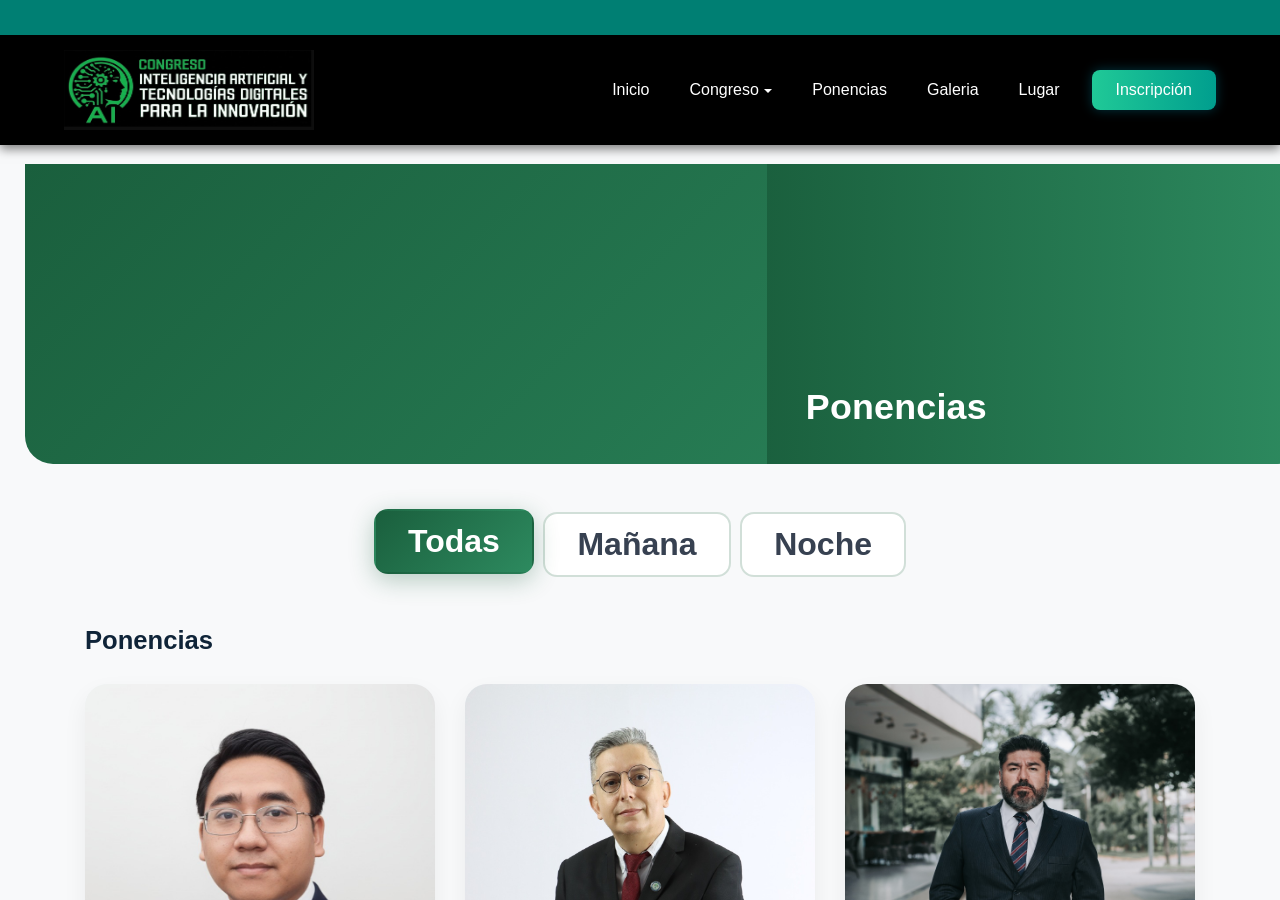
==== commit 0029f76f: "Cambiando ponencias y footer" ====
--- a/Ponencias.html
+++ b/Ponencias.html
@@ -20,7 +20,7 @@
 
       <section class="hero-strip my-4">
         <div class="hero-strip__media">
-          <video autoplay muted loop playsinline>
+          <video autoplay muted loop playsinline preload="metadata">
             <source src="media/Technology Background.mp4" type="video/mp4">
           </video>
         </div>
@@ -108,7 +108,11 @@
         mainTitle: 'Del modelo general al sistema experto: Agentes inteligentes para resolver problemas reales en ingeniería',
         profile: 'Consultor de software con 13 años de experiencia en proyectos nacionales e internacionales. Especializado en desarrollo móvil, machine learning y procesamiento de lenguaje natural (NLP). Conferencista y docente de posgrado.',
         schedules: [
-          { sessionLabel: 'Sesión de la Mañana', time: '09:10 - 09:45', title: 'Del modelo general al sistema experto: Agentes inteligentes para resolver problemas reales en ingeniería' }
+          {
+            sessionLabel: 'Sesión de la Mañana',
+            time: '09:10 - 09:45',
+            title: 'Del modelo general al sistema experto: Agentes inteligentes para resolver problemas reales en ingeniería'
+          }
         ]
       },
       {
@@ -119,7 +123,11 @@
         mainTitle: 'Scrum evolucionando con la IA',
         profile: 'Magíster en Ingeniería de Software. Cuenta con certificación internacional SCRUM Master y formación en gestión de proyectos. Actualmente ocupa el cargo de Director de Investigación y Calidad Académica en UPDS Santa Cruz.',
         schedules: [
-          { sessionLabel: 'Sesión de la Mañana', time: '09:50 - 10:25', title: 'Scrum evolucionando con la IA' }
+          {
+            sessionLabel: 'Sesión de la Mañana',
+            time: '09:50 - 10:25',
+            title: 'Scrum evolucionando con la IA'
+          }
         ]
       },
       {
@@ -130,7 +138,11 @@
         mainTitle: 'Emprendimientos y medios de pago en Blockchain',
         profile: 'Especialista en logística y comercio internacional con 15 años de experiencia en operaciones en mercados como China y Estados Unidos, optimizando procesos desde la producción hasta la distribución final.',
         schedules: [
-          { sessionLabel: 'Sesión de la Mañana', time: '10:30 - 11:05', title: 'Emprendimientos y medios de pago en Blockchain' }
+          {
+            sessionLabel: 'Sesión de la Mañana',
+            time: '10:30 - 11:05',
+            title: 'Emprendimientos y medios de pago en Blockchain'
+          }
         ]
       },
       {
@@ -141,7 +153,11 @@
         mainTitle: 'Modelo pedagógico adaptativo basado en IA, para el aprendizaje de programación',
         profile: 'Director de la carrera de Ingeniería en Sistemas (UAGRM) y experto en Seguridad Informática con 20 años de experiencia. Investigador en IA aplicada a la educación y docente con formación de postgrado en España.',
         schedules: [
-          { sessionLabel: 'Sesión de la Mañana', time: '11:10 - 11:45', title: 'Modelo pedagógico adaptativo basado en IA, para el aprendizaje de programación' }
+          {
+            sessionLabel: 'Sesión de la Mañana',
+            time: '11:10 - 11:45',
+            title: 'Modelo pedagógico adaptativo basado en IA, para el aprendizaje de programación'
+          }
         ]
       },
       {
@@ -152,7 +168,11 @@
         mainTitle: 'Trading e inversiones en los mercados financieros',
         profile: 'Ingeniero Petrolero y Mecánico Industrial, con amplia experiencia en mantenimiento industrial y gestión pública. Emprendedor y capacitador profesional en inversiones internacional y compras con Criptomonedas.',
         schedules: [
-          { sessionLabel: 'Sesión de la Mañana', time: '11:50 - 12:25', title: 'Trading e inversiones en los mercados financieros' }
+          {
+            sessionLabel: 'Sesión de la Mañana',
+            time: '11:50 - 12:25',
+            title: 'Trading e inversiones en los mercados financieros'
+          }
         ]
       },
       {
@@ -163,7 +183,11 @@
         mainTitle: 'Operadores que nunca duermen: Agentes Inteligentes para Fallbacks',
         profile: 'Consultor y Scrum Master con más de 10 años de experiencia en implementación de sistemas ERP (SAP, Oracle), enfocado en transformación digital, gestión ágil, Big data y optimización de procesos empresariales con tecnología.',
         schedules: [
-          { sessionLabel: 'Sesión de la Noche', time: '19:10 - 19:50', title: 'Operadores que nunca duermen: Agentes Inteligentes para Fallbacks' }
+          {
+            sessionLabel: 'Sesión de la Noche',
+            time: '19:10 - 19:50',
+            title: 'Operadores que nunca duermen: Agentes Inteligentes para Fallbacks'
+          }
         ]
       },
       {
@@ -174,7 +198,11 @@
         mainTitle: 'Desarrollando soluciones de IA para Europa desde Bolivia: Retos y aprendizajes',
         profile: 'Especialista en ciencia de datos con formación en Italia, experto en big data, machine learning, visualización de datos y analítica avanzada para el ámbito empresarial y tecnológico.',
         schedules: [
-          { sessionLabel: 'Sesión de la Noche', time: '19:55 - 20:35', title: 'Desarrollando soluciones de IA para Europa desde Bolivia: Retos y aprendizajes' }
+          {
+            sessionLabel: 'Sesión de la Noche',
+            time: '19:55 - 20:35',
+            title: 'Desarrollando soluciones de IA para Europa desde Bolivia: Retos y aprendizajes'
+          }
         ]
       },
       {
@@ -185,13 +213,18 @@
         mainTitle: 'Blockchain y Criptomonedas, emprendimientos de alto impacto',
         profile: 'Fundador y líder de startups en Latinoamérica, con más de 8 años de experiencia en desarrollo de software. Enfocado en innovación, emprendimiento tecnológico y soluciones digitales con impacto empresarial.',
         schedules: [
-          { sessionLabel: 'Sesión de la Noche', time: '20:40 - 21:20', title: 'Blockchain y Criptomonedas, emprendimientos de alto impacto' }
+          {
+            sessionLabel: 'Sesión de la Noche',
+            time: '20:40 - 21:20',
+            title: 'Blockchain y Criptomonedas, emprendimientos de alto impacto'
+          }
         ]
       }
     ];
 
     function escapeHtml(text) {
       if (!text) return '';
+
       return text
         .replace(/&/g, '&amp;')
         .replace(/</g, '&lt;')
@@ -206,6 +239,7 @@
 
     function speakerMatchesFilter(speaker) {
       if (currentFilter === 'all') return true;
+
       return speaker.session === currentFilter;
     }
 
@@ -219,7 +253,7 @@
 
     function createRegularCard(speaker, index) {
       return `
-        <div class="col-12 col-md-6 col-lg-3 speaker-item">
+        <div class="col-12 col-md-6 col-lg-4 speaker-item">
           <div class="card workshop-card h-100 border-0 shadow-sm">
             <div class="position-relative">
               <img 
@@ -229,12 +263,16 @@
                 onerror="this.onerror=null; this.src='${fallbackImg}'"
               >
             </div>
+
             <div class="card-body p-4 d-flex flex-column">
               <div class="speaker-subtitle">${escapeHtml(speaker.academicTitle)}</div>
               <h5 class="card-title fw-bold">${escapeHtml(getCardTitle(speaker))}</h5>
               <p class="card-text small flex-grow-1 mb-0">${escapeHtml(getCardSubtitle(speaker))}</p>
+
               <div class="d-flex justify-content-end mt-3">
-                <button type="button" class="btn btn-sm rounded-pill px-4" onclick="openSpeakerModal(${index})">Leer más</button>
+                <button type="button" class="btn btn-sm rounded-pill px-4" onclick="openSpeakerModal(${index})">
+                  Leer más
+                </button>
               </div>
             </div>
           </div>
@@ -271,7 +309,9 @@
         <div class="speaker-schedule-card">
           <div class="speaker-schedule-card__day">${escapeHtml(item.sessionLabel)}</div>
           <div class="speaker-schedule-card__time">Horario: ${escapeHtml(item.time)}</div>
-          <p class="speaker-schedule-card__topic"><strong>Tema:</strong> ${escapeHtml(item.title)}</p>
+          <p class="speaker-schedule-card__topic">
+            <strong>Tema:</strong> ${escapeHtml(item.title)}
+          </p>
         </div>
       `).join('');
     }
@@ -291,10 +331,12 @@
 
       document.getElementById('modalSpeakerName').textContent = speaker.name;
       document.getElementById('modalSpeakerTitle').textContent = speaker.mainTitle;
+
       document.getElementById('modalSpeakerMeta').innerHTML = `
         <strong>Formación:</strong> ${escapeHtml(speaker.academicTitle)}<br>
         <strong>Perfil:</strong> ${escapeHtml(speaker.profile)}
       `;
+
       document.getElementById('modalSpeakerSchedule').innerHTML = buildScheduleHtml(speaker);
 
       speakerModal.show();
--- a/css/styles.css
+++ b/css/styles.css
@@ -1307,3 +1307,270 @@
     width: 100%;
   }
 }
+
+
+/* =========================================================
+   PÁGINA: CRONOGRAMA
+   - Estilos movidos desde cronograma.html
+   - Reglas scoped con .page-cronograma para no afectar header,
+     footer ni otras páginas que heredan este mismo archivo
+========================================================= */
+
+.page-cronograma {
+  --cronograma-accent: var(--color-primary);
+  --cronograma-accent-2: var(--color-accent-dark);
+  --cronograma-accent-soft: rgba(32, 201, 151, 0.12);
+  --cronograma-text-main: #0f2438;
+  --cronograma-text-muted: #5f6b7a;
+  --cronograma-border: rgba(0, 127, 115, 0.14);
+  --cronograma-shadow: 0 16px 40px rgba(15, 36, 56, 0.10);
+}
+
+/* ---------- Hero de Cronograma ---------- */
+.page-cronograma .hero-strip {
+  display: flex;
+  border-bottom-left-radius: 28px;
+  border-bottom-right-radius: 28px;
+  overflow: hidden;
+  min-height: 190px;
+  height: 300px;
+  background: linear-gradient(135deg, var(--cronograma-accent), var(--cronograma-accent-2));
+  position: relative;
+  z-index: 2;
+}
+
+.page-cronograma .hero-strip__media {
+  flex: 0 0 58%;
+  min-height: 190px;
+}
+
+.page-cronograma .hero-strip__media video,
+.page-cronograma .hero-strip__media img {
+  width: 100%;
+  height: 100%;
+  object-fit: cover;
+  display: block;
+}
+
+.page-cronograma .hero-strip__panel {
+  flex: 1;
+  display: flex;
+  flex-direction: column;
+  justify-content: flex-end;
+  align-items: flex-start;
+  padding: 2.2rem 2.4rem;
+  background: linear-gradient(
+    90deg,
+    rgba(0, 77, 64, 0.95) 0%,
+    rgba(0, 127, 115, 0.94) 100%
+  );
+}
+
+.page-cronograma .hero-strip__title {
+  margin: 0;
+  color: #ffffff;
+  font-weight: 800;
+  font-size: clamp(1.4rem, 2.8vw, 2.8rem);
+}
+
+/* ---------- Contenedor principal ---------- */
+.page-cronograma .cronograma-wrap {
+  max-width: 960px;
+  margin: 0 auto;
+  padding: 0 1.25rem 4rem;
+}
+
+/* ---------- Barra superior ---------- */
+.page-cronograma .cronograma-toolbar {
+  display: flex;
+  align-items: center;
+  justify-content: space-between;
+  flex-wrap: wrap;
+  gap: 1rem;
+  background: #ffffff;
+  border: 1px solid var(--cronograma-border);
+  border-radius: 18px 18px 0 0;
+  padding: 1.1rem 1.4rem;
+  border-bottom: none;
+  box-shadow: var(--cronograma-shadow);
+}
+
+.page-cronograma .cronograma-toolbar__info {
+  display: flex;
+  align-items: center;
+  gap: 12px;
+}
+
+.page-cronograma .cronograma-toolbar__icon {
+  width: 44px;
+  height: 44px;
+  border-radius: 12px;
+  background: var(--cronograma-accent-soft);
+  color: var(--cronograma-accent);
+  display: flex;
+  align-items: center;
+  justify-content: center;
+  flex-shrink: 0;
+}
+
+.page-cronograma .cronograma-toolbar__title {
+  font-size: 0.98rem;
+  font-weight: 800;
+  color: var(--cronograma-text-main);
+  margin: 0 0 2px;
+  line-height: 1.2;
+}
+
+.page-cronograma .cronograma-toolbar__meta {
+  font-size: 0.8rem;
+  color: var(--cronograma-text-muted);
+  margin: 0;
+  display: flex;
+  align-items: center;
+  gap: 8px;
+  flex-wrap: wrap;
+}
+
+.page-cronograma .badge-pdf {
+  display: inline-flex;
+  align-items: center;
+  gap: 4px;
+  background: rgba(32, 201, 151, 0.14);
+  color: var(--cronograma-accent);
+  font-size: 0.68rem;
+  font-weight: 800;
+  border-radius: 6px;
+  padding: 2px 8px;
+  letter-spacing: 0.06em;
+}
+
+.page-cronograma .btn-dl {
+  display: inline-flex;
+  align-items: center;
+  justify-content: center;
+  gap: 8px;
+  background: linear-gradient(135deg, var(--cronograma-accent), var(--cronograma-accent-2));
+  color: #ffffff !important;
+  border: none;
+  border-radius: 50px;
+  padding: 10px 22px;
+  font-size: 0.86rem;
+  font-weight: 800;
+  cursor: pointer;
+  text-decoration: none !important;
+  transition: transform 0.18s ease, box-shadow 0.18s ease;
+  white-space: nowrap;
+  flex-shrink: 0;
+  box-shadow: 0 8px 20px rgba(0, 127, 115, 0.20);
+}
+
+.page-cronograma .btn-dl:hover {
+  color: #ffffff !important;
+  transform: translateY(-2px);
+  box-shadow: 0 12px 26px rgba(0, 127, 115, 0.30);
+}
+
+.page-cronograma .btn-dl:active {
+  transform: scale(0.97);
+}
+
+/* ---------- Visor PDF ---------- */
+.page-cronograma .pdf-viewer-frame {
+  border: 1px solid var(--cronograma-border);
+  border-radius: 0 0 18px 18px;
+  overflow: hidden;
+  background: #f5f8f7;
+  min-height: 700px;
+  box-shadow: var(--cronograma-shadow);
+}
+
+.page-cronograma .pdf-render-area {
+  padding: 1rem;
+  display: flex;
+  flex-direction: column;
+  gap: 1rem;
+  align-items: center;
+  min-height: 700px;
+}
+
+.page-cronograma .pdf-render-area.d-none {
+  display: none !important;
+}
+
+.page-cronograma .pdf-page {
+  background: #ffffff;
+  box-shadow: 0 4px 18px rgba(0, 77, 64, 0.10);
+  border-radius: 10px;
+  overflow: hidden;
+  max-width: 100%;
+}
+
+.page-cronograma .pdf-page canvas {
+  display: block;
+  width: 100%;
+  height: auto;
+}
+
+.page-cronograma .pdf-loading,
+.page-cronograma .pdf-error {
+  min-height: 500px;
+  display: flex;
+  align-items: center;
+  justify-content: center;
+  text-align: center;
+  padding: 2rem;
+  color: var(--cronograma-text-muted);
+  font-size: 0.95rem;
+}
+
+.page-cronograma .pdf-error {
+  color: #8b2c2c;
+  flex-direction: column;
+  gap: 1rem;
+}
+
+/* ---------- Responsive Cronograma ---------- */
+@media (max-width: 991.98px) {
+  .page-cronograma .hero-strip {
+    flex-direction: column;
+    min-height: 0;
+  }
+
+  .page-cronograma .hero-strip__media {
+    flex-basis: auto;
+    height: 210px;
+  }
+
+  .page-cronograma .hero-strip__panel {
+    padding: 1.4rem;
+  }
+}
+
+@media (max-width: 767.98px) {
+  .page-cronograma .cronograma-wrap {
+    padding: 0 0.85rem 3rem;
+  }
+
+  .page-cronograma .cronograma-toolbar {
+    padding: 1rem;
+  }
+
+  .page-cronograma .btn-dl {
+    width: 100%;
+  }
+
+  .page-cronograma .pdf-viewer-frame {
+    min-height: 420px;
+  }
+
+  .page-cronograma .pdf-render-area {
+    padding: 0.65rem;
+    min-height: 420px;
+    gap: 0.75rem;
+  }
+
+  .page-cronograma .pdf-page {
+    width: 100%;
+    border-radius: 6px;
+  }
+}
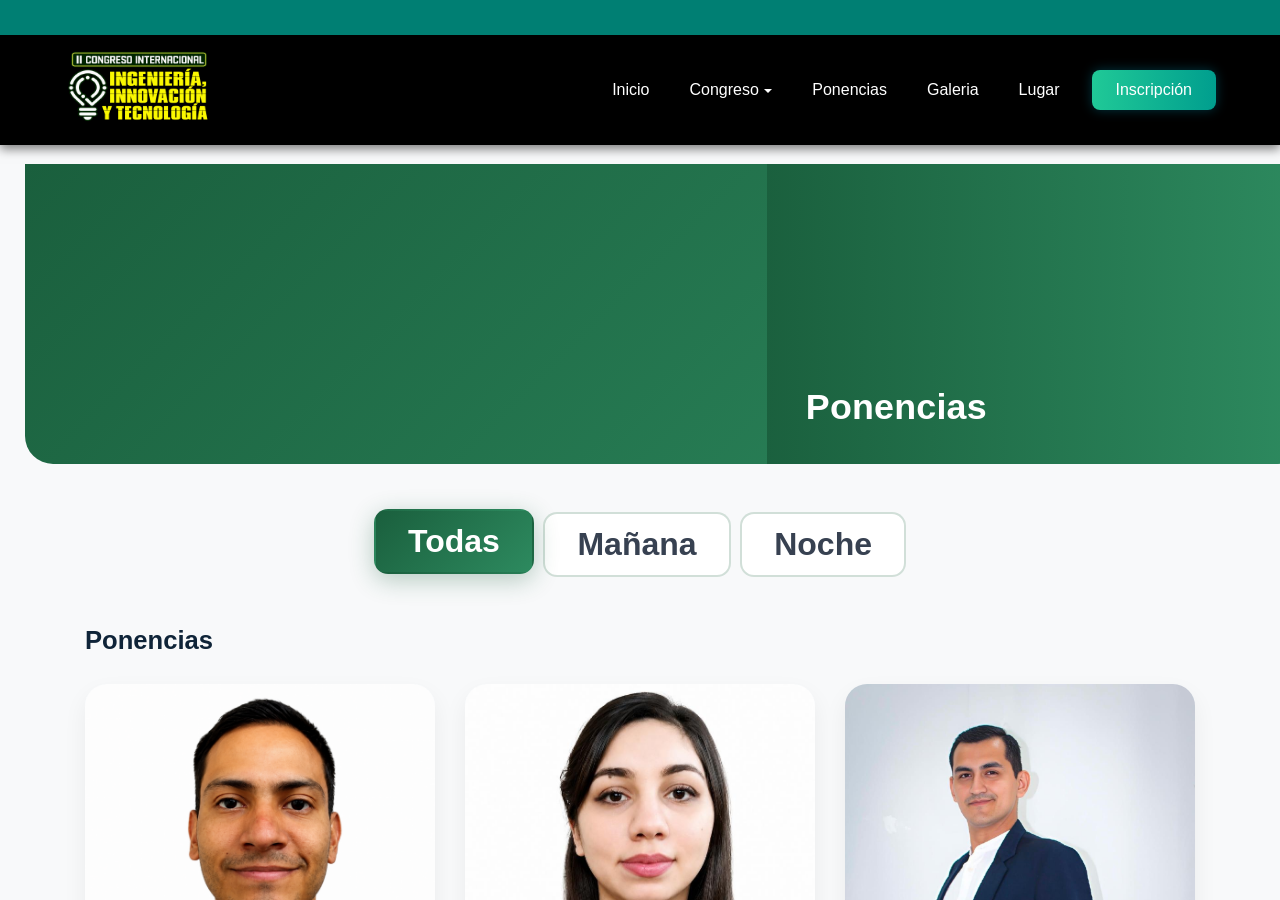
==== commit 7b606c99: "Actualización congreso II" ====
--- a/Ponencias.html
+++ b/Ponencias.html
@@ -1,258 +1,337 @@
-<!DOCTYPE html>
+<!doctype html>
 <html lang="es" class="h-100">
-<head>
-  <meta charset="UTF-8" />
-  <meta name="viewport" content="width=device-width, initial-scale=1.0" />
-  <title>Congreso de Inteligencia Artificial y Tecnologías Digitales para la Innovación</title>
-
-  <link rel="stylesheet" href="vendor/bootstrap/css/bootstrap.min.css">
-  <link rel="stylesheet" href="css/styles.css">
-  <link rel="icon" type="image/png" href="img/logo_32x32.png">
-</head>
-
-<body class="page-ponencias d-flex flex-column h-100">
-  <div class="page-wrap d-flex flex-column min-vh-100">
-
-    <div class="bg-right d-none d-lg-block"></div>
-    <div id="header-placeholder"></div>
-
-    <main class="flex-shrink-0 content-padding page-content">
-
-      <section class="hero-strip my-4">
-        <div class="hero-strip__media">
-          <video autoplay muted loop playsinline preload="metadata">
-            <source src="media/Technology Background.mp4" type="video/mp4">
-          </video>
+  <head>
+    <meta charset="UTF-8" />
+    <meta name="viewport" content="width=device-width, initial-scale=1.0" />
+    <title>
+      Congreso de Inteligencia Artificial y Tecnologías Digitales para la
+      Innovación
+    </title>
+
+    <link rel="stylesheet" href="vendor/bootstrap/css/bootstrap.min.css" />
+    <link rel="stylesheet" href="css/styles.css" />
+    <link rel="icon" type="image/png" href="img/logo_32x32.png" />
+  </head>
+
+  <body class="page-ponencias d-flex flex-column h-100">
+    <div class="page-wrap d-flex flex-column min-vh-100">
+      <div class="bg-right d-none d-lg-block"></div>
+      <div id="header-placeholder"></div>
+
+      <main class="flex-shrink-0 content-padding page-content">
+        <section class="hero-strip my-4">
+          <div class="hero-strip__media">
+            <video autoplay muted loop playsinline preload="metadata">
+              <source src="media/Technology Background.mp4" type="video/mp4" />
+            </video>
+          </div>
+          <div class="hero-strip__panel">
+            <h2 class="hero-strip__title">Ponencias</h2>
+          </div>
+        </section>
+
+        <div class="container my-5">
+          <!-- FILTROS POR SESIÓN -->
+          <div class="date-tabs ponencias-tabs mb-5">
+            <button
+              type="button"
+              class="date-tab date-tab--all active"
+              onclick="filterPonencias('all', this)"
+            >
+              <span class="date-tab__day">Todas</span>
+            </button>
+
+            <button
+              type="button"
+              class="date-tab"
+              onclick="filterPonencias('manana', this)"
+            >
+              <span class="date-tab__day">Mañana</span>
+            </button>
+
+            <button
+              type="button"
+              class="date-tab"
+              onclick="filterPonencias('noche', this)"
+            >
+              <span class="date-tab__day">Noche</span>
+            </button>
+          </div>
+
+          <!-- TODAS LAS PONENCIAS -->
+          <section id="regular-speakers-section">
+            <div class="regular-section-title">
+              <h3>Ponencias</h3>
+            </div>
+
+            <div class="row g-4" id="regular-speakers-grid"></div>
+          </section>
         </div>
-        <div class="hero-strip__panel">
-          <h2 class="hero-strip__title">Ponencias</h2>
+      </main>
+
+      <div id="footer-placeholder" class="mt-auto"></div>
+    </div>
+
+    <!-- MODAL LEER MÁS -->
+    <div
+      class="modal fade"
+      id="speakerModal"
+      tabindex="-1"
+      aria-labelledby="speakerModalLabel"
+      aria-hidden="true"
+    >
+      <div
+        class="modal-dialog modal-xl modal-dialog-centered modal-dialog-scrollable"
+      >
+        <div class="modal-content speaker-modal-content border-0">
+          <div
+            class="modal-header border-0 pb-0 px-4 pt-4 d-flex justify-content-between align-items-start"
+          >
+            <h5 class="modal-title fw-bold" id="speakerModalLabel">
+              Detalle del Ponente
+            </h5>
+            <button
+              type="button"
+              class="modal-close-x"
+              data-bs-dismiss="modal"
+              aria-label="Cerrar"
+            >
+              ×
+            </button>
+          </div>
+
+          <div class="modal-body px-4 pb-4">
+            <div class="row g-4 align-items-start">
+              <div class="col-12 col-lg-5">
+                <img
+                  id="modalSpeakerImage"
+                  class="speaker-modal__img"
+                  src="img/logo_32x32.png"
+                  alt="Ponente"
+                />
+              </div>
+
+              <div class="col-12 col-lg-7">
+                <div class="speaker-modal__name" id="modalSpeakerName">
+                  Nombre del Ponente
+                </div>
+                <div class="speaker-modal__title" id="modalSpeakerTitle">
+                  Título de la ponencia
+                </div>
+                <div class="speaker-modal__meta" id="modalSpeakerMeta">
+                  Información general
+                </div>
+
+                <div id="modalSpeakerSchedule"></div>
+              </div>
+            </div>
+          </div>
         </div>
-      </section>
-
-      <div class="container my-5">
-
-        <!-- FILTROS POR SESIÓN -->
-        <div class="date-tabs ponencias-tabs mb-5">
-          <button type="button" class="date-tab date-tab--all active" onclick="filterPonencias('all', this)">
-            <span class="date-tab__day">Todas</span>
-          </button>
-
-          <button type="button" class="date-tab" onclick="filterPonencias('manana', this)">
-            <span class="date-tab__day">Mañana</span>
-          </button>
-
-          <button type="button" class="date-tab" onclick="filterPonencias('noche', this)">
-            <span class="date-tab__day">Noche</span>
-          </button>
-        </div>
-
-        <!-- TODAS LAS PONENCIAS -->
-        <section id="regular-speakers-section">
-          <div class="regular-section-title">
-            <h3>Ponencias</h3>
-          </div>
-
-          <div class="row g-4" id="regular-speakers-grid"></div>
-        </section>
-
-      </div>
-    </main>
-
-    <div id="footer-placeholder" class="mt-auto"></div>
-  </div>
-
-  <!-- MODAL LEER MÁS -->
-  <div class="modal fade" id="speakerModal" tabindex="-1" aria-labelledby="speakerModalLabel" aria-hidden="true">
-    <div class="modal-dialog modal-xl modal-dialog-centered modal-dialog-scrollable">
-      <div class="modal-content speaker-modal-content border-0">
-        
-        <div class="modal-header border-0 pb-0 px-4 pt-4 d-flex justify-content-between align-items-start">
-          <h5 class="modal-title fw-bold" id="speakerModalLabel">Detalle del Ponente</h5>
-          <button type="button" class="modal-close-x" data-bs-dismiss="modal" aria-label="Cerrar">×</button>
-        </div>
-
-        <div class="modal-body px-4 pb-4">
-          <div class="row g-4 align-items-start">
-            <div class="col-12 col-lg-5">
-              <img id="modalSpeakerImage" class="speaker-modal__img" src="img/logo_32x32.png" alt="Ponente">
-            </div>
-
-            <div class="col-12 col-lg-7">
-              <div class="speaker-modal__name" id="modalSpeakerName">Nombre del Ponente</div>
-              <div class="speaker-modal__title" id="modalSpeakerTitle">Título de la ponencia</div>
-              <div class="speaker-modal__meta" id="modalSpeakerMeta">Información general</div>
-
-              <div id="modalSpeakerSchedule"></div>
-            </div>
-          </div>
-        </div>
-
       </div>
     </div>
-  </div>
-
-  <script src="vendor/bootstrap/js/bootstrap.bundle.min.js"></script>
-  <script src="js/layout.js"></script>
-
-  <script>
-    const fallbackImg = 'img/principal/Ponencias.jpg';
-    let currentFilter = 'all';
-    let speakerModal = null;
-
-    const speakers = [
-      {
-        name: 'PhD(c). Kenji Kawaida',
-        session: 'manana',
-        image: 'img/ponencias/kenji_kawaida.jpg',
-        academicTitle: 'Doctorante en Ciencias de la Computación',
-        mainTitle: 'Del modelo general al sistema experto: Agentes inteligentes para resolver problemas reales en ingeniería',
-        profile: 'Consultor de software con 13 años de experiencia en proyectos nacionales e internacionales. Especializado en desarrollo móvil, machine learning y procesamiento de lenguaje natural (NLP). Conferencista y docente de posgrado.',
-        schedules: [
-          {
-            sessionLabel: 'Sesión de la Mañana',
-            time: '09:10 - 09:45',
-            title: 'Del modelo general al sistema experto: Agentes inteligentes para resolver problemas reales en ingeniería'
-          }
-        ]
-      },
-      {
-        name: 'PhD(c). Ernesto Soto Roca',
-        session: 'manana',
-        image: 'img/ponencias/ernesto_soto.jpg',
-        academicTitle: 'Doctorante en Ciencias de la Computación',
-        mainTitle: 'Scrum evolucionando con la IA',
-        profile: 'Magíster en Ingeniería de Software. Cuenta con certificación internacional SCRUM Master y formación en gestión de proyectos. Actualmente ocupa el cargo de Director de Investigación y Calidad Académica en UPDS Santa Cruz.',
-        schedules: [
-          {
-            sessionLabel: 'Sesión de la Mañana',
-            time: '09:50 - 10:25',
-            title: 'Scrum evolucionando con la IA'
-          }
-        ]
-      },
-      {
-        name: 'Msc. Alejandro Pereyra Chavarría',
-        session: 'manana',
-        image: 'img/ponencias/alejandro_pereyra.jpg',
-        academicTitle: 'Magíster en Administración de Negocios',
-        mainTitle: 'Emprendimientos y medios de pago en Blockchain',
-        profile: 'Especialista en logística y comercio internacional con 15 años de experiencia en operaciones en mercados como China y Estados Unidos, optimizando procesos desde la producción hasta la distribución final.',
-        schedules: [
-          {
-            sessionLabel: 'Sesión de la Mañana',
-            time: '10:30 - 11:05',
-            title: 'Emprendimientos y medios de pago en Blockchain'
-          }
-        ]
-      },
-      {
-        name: 'PhD(c). Leonardo Vargas Peña',
-        session: 'manana',
-        image: 'img/ponencias/leonardo_vargas.jpg',
-        academicTitle: 'Doctorante en Ciencias Exactas y tecnología',
-        mainTitle: 'Modelo pedagógico adaptativo basado en IA, para el aprendizaje de programación',
-        profile: 'Director de la carrera de Ingeniería en Sistemas (UAGRM) y experto en Seguridad Informática con 20 años de experiencia. Investigador en IA aplicada a la educación y docente con formación de postgrado en España.',
-        schedules: [
-          {
-            sessionLabel: 'Sesión de la Mañana',
-            time: '11:10 - 11:45',
-            title: 'Modelo pedagógico adaptativo basado en IA, para el aprendizaje de programación'
-          }
-        ]
-      },
-      {
-        name: 'Ing. John Christian Salas Cabrera',
-        session: 'manana',
-        image: 'img/ponencias/john_salas.jpg',
-        academicTitle: 'Ingeniero Petrolero',
-        mainTitle: 'Trading e inversiones en los mercados financieros',
-        profile: 'Ingeniero Petrolero y Mecánico Industrial, con amplia experiencia en mantenimiento industrial y gestión pública. Emprendedor y capacitador profesional en inversiones internacional y compras con Criptomonedas.',
-        schedules: [
-          {
-            sessionLabel: 'Sesión de la Mañana',
-            time: '11:50 - 12:25',
-            title: 'Trading e inversiones en los mercados financieros'
-          }
-        ]
-      },
-      {
-        name: 'MSc. Jimmy Nataniel Requena Llorentty',
-        session: 'noche',
-        image: 'img/ponencias/jimmy_requena.jpg',
-        academicTitle: 'MSc. en Ingeniería Matemática e Informática',
-        mainTitle: 'Operadores que nunca duermen: Agentes Inteligentes para Fallbacks',
-        profile: 'Consultor y Scrum Master con más de 10 años de experiencia en implementación de sistemas ERP (SAP, Oracle), enfocado en transformación digital, gestión ágil, Big data y optimización de procesos empresariales con tecnología.',
-        schedules: [
-          {
-            sessionLabel: 'Sesión de la Noche',
-            time: '19:10 - 19:50',
-            title: 'Operadores que nunca duermen: Agentes Inteligentes para Fallbacks'
-          }
-        ]
-      },
-      {
-        name: 'PhD(c). Edgar Jaldin Torrico',
-        session: 'noche',
-        image: 'img/ponencias/edgar_jaldin.jpg',
-        academicTitle: 'Doctorante en Ciencias de la Computación',
-        mainTitle: 'Desarrollando soluciones de IA para Europa desde Bolivia: Retos y aprendizajes',
-        profile: 'Especialista en ciencia de datos con formación en Italia, experto en big data, machine learning, visualización de datos y analítica avanzada para el ámbito empresarial y tecnológico.',
-        schedules: [
-          {
-            sessionLabel: 'Sesión de la Noche',
-            time: '19:55 - 20:35',
-            title: 'Desarrollando soluciones de IA para Europa desde Bolivia: Retos y aprendizajes'
-          }
-        ]
-      },
-      {
-        name: 'Ing. Kevin Ronald López Orellana',
-        session: 'noche',
-        image: 'img/ponencias/kevin_lopez.jpg',
-        academicTitle: 'Ingeniero en Sistemas',
-        mainTitle: 'Blockchain y Criptomonedas, emprendimientos de alto impacto',
-        profile: 'Fundador y líder de startups en Latinoamérica, con más de 8 años de experiencia en desarrollo de software. Enfocado en innovación, emprendimiento tecnológico y soluciones digitales con impacto empresarial.',
-        schedules: [
-          {
-            sessionLabel: 'Sesión de la Noche',
-            time: '20:40 - 21:20',
-            title: 'Blockchain y Criptomonedas, emprendimientos de alto impacto'
-          }
-        ]
-      }
-    ];
-
-    function escapeHtml(text) {
-      if (!text) return '';
-
-      return text
-        .replace(/&/g, '&amp;')
-        .replace(/</g, '&lt;')
-        .replace(/>/g, '&gt;')
-        .replace(/"/g, '&quot;')
-        .replace(/'/g, '&#039;');
-    }
-
-    function getSchedulesForFilter(speaker) {
-      return speaker.schedules;
-    }
-
-    function speakerMatchesFilter(speaker) {
-      if (currentFilter === 'all') return true;
-
-      return speaker.session === currentFilter;
-    }
-
-    function getCardTitle(speaker) {
-      return speaker.mainTitle || 'Tema por confirmar';
-    }
-
-    function getCardSubtitle(speaker) {
-      return speaker.name;
-    }
-
-    function createRegularCard(speaker, index) {
-      return `
+
+    <script src="vendor/bootstrap/js/bootstrap.bundle.min.js"></script>
+    <script src="js/layout.js"></script>
+
+    <script>
+      const fallbackImg = "img/principal/Ponencias.jpg";
+      const fallbackFlag = "img/banderas/bolivia.png";
+      let currentFilter = "all";
+      let speakerModal = null;
+
+      const speakers = [
+        {
+          name: "Ing. José Manuel Vargas Rivera",
+          country: "Brasil",
+          flag: "img/banderas/brasil.png",
+          session: "pendiente",
+          image: "img/ponencias/jose_manuel_vargas_rivera.png",
+          academicTitle: "Ingeniero Industrial",
+          mainTitle:
+            "Supply Chain: la profesión que conecta empresas, personas y oportunidades",
+          profile:
+            "Ingeniero industrial que actualmente desarrolla su carrera profesional en Brasil dentro del área de Supply Chain. Convencido de que la logística es uno de los pilares estratégicos de cualquier organización, comparte experiencias y aprendizajes sobre cómo la cadena de suministro conecta empresas, personas y oportunidades en un mundo cada vez más interconectado.",
+          schedules: [
+            {
+              sessionLabel: "— — —",
+              time: "— — —",
+              title:
+                "Supply Chain: la profesión que conecta empresas, personas y oportunidades",
+            },
+          ],
+        },
+        {
+          name: "Mag. Ing. Ana Pamela Arévalos Ferreira",
+          country: "Paraguay",
+          flag: "img/banderas/paraguay.png",
+          session: "pendiente",
+          image: "img/ponencias/ana_pamela_arevalos_ferreira.jpg",
+          academicTitle:
+            "Magíster en Ingeniería Industrial e Ingeniera Industrial",
+          mainTitle:
+            "Transformación digital en el sector alimentario: Integración de tecnologías 4.0 para la mejora de la inocuidad",
+          profile:
+            "Docente Investigadora en el Departamento de Ingeniería Industrial de la Facultad de Ingeniería de la Universidad Nacional de Asunción (FIUNA), Paraguay. Es Magíster en Ingeniería Industrial e Ingeniera Industrial por la FIUNA, y actualmente se encuentra realizando sus estudios de Doctorado en Ciencias de la Ingeniería en la misma institución. Su área de trabajo se enfoca en temas relacionados a la inocuidad alimentaria desde la perspectiva de la ingeniería industrial, con interés en la integración de tecnologías de la Industria 4.0. Ha participado en proyectos de investigación y cuenta con publicaciones en revistas arbitradas y presentaciones en congresos nacionales e internacionales del área.",
+          schedules: [
+            {
+              sessionLabel: "— — —",
+              time: "— — —",
+              title:
+                "Transformación digital en el sector alimentario: Integración de tecnologías 4.0 para la mejora de la inocuidad",
+            },
+          ],
+        },
+        {
+          name: "Ing. Luis Cristian Torrez La Fuente",
+          country: "Bolivia",
+          flag: "img/banderas/bolivia.png",
+          session: "pendiente",
+          image: "img/ponencias/luis_cristian_torrez_la_fuente.jpg",
+          academicTitle: "Ingeniero Industrial",
+          mainTitle: "El arte del MVP: Pasos para desarrollar un proyecto",
+          profile:
+            "Ingeniero industrial y emprendedor boliviano, cofundador y CEO de Alliox. Especialista en gestión de proyectos, lidera la transformación digital del sector inmobiliario mediante herramientas tecnológicas e innovación, impulsando soluciones estratégicas para dinamizar la economía y la industria a nivel nacional.",
+          schedules: [
+            {
+              sessionLabel: "— — —",
+              time: "— — —",
+              title: "El arte del MVP: Pasos para desarrollar un proyecto",
+            },
+          ],
+        },
+        {
+          name: "Ing. Diego Alejandro Cruz Ortiz",
+          country: "Bolivia",
+          flag: "img/banderas/bolivia.png",
+          session: "pendiente",
+          image: "img/ponencias/diego_alejandro_cruz_ortiz.jpg",
+          academicTitle: "Ingeniero Industrial",
+          mainTitle:
+            "Mantenimiento industrial en planta de acopio de granos - sistemas de transporte",
+          profile:
+            "Ingeniero Industrial y especialista en sistemas de transporte, con experiencia como Asesor Técnico Comercial y Proyectos en ATIMEX Bolivia S.R.L. Con desempeño en el diseño de líneas de sistemas de transporte y plantas agroindustriales, integrando conocimientos técnicos y comerciales para el desarrollo y gestión de soluciones aplicadas a proyectos industriales.",
+          schedules: [
+            {
+              sessionLabel: "— — —",
+              time: "— — —",
+              title:
+                "Mantenimiento industrial en planta de acopio de granos - sistemas de transporte",
+            },
+          ],
+        },
+        {
+          name: "MBA. Ing. Edson Huanca Cayoja",
+          country: "Bolivia",
+          flag: "img/banderas/bolivia.png",
+          session: "pendiente",
+          image: "img/ponencias/edson_huanca_cayoja.png",
+          academicTitle: "Magíster en Administración de Negocios",
+          mainTitle:
+            "El futuro se mueve en toneladas: inteligencia predictiva para transformar la logística de granos.",
+          profile:
+            "Magíster en Administración de Negocios (UAGRM) y especialista en Agronegocios (Agroeducación Argentina). Doctorante en Investigación Científica (UAGRM), con experiencia en gestión industrial, innovación, análisis de datos, riesgos productivos y mercados de futuros aplicados al sector agroindustrial.",
+          schedules: [
+            {
+              sessionLabel: "— — —",
+              time: "— — —",
+              title:
+                "El futuro se mueve en toneladas: inteligencia predictiva para transformar la logística de granos.",
+            },
+          ],
+        },
+        {
+          name: "Ing. Leonardo Egüez Rosas",
+          country: "Bolivia",
+          flag: "img/banderas/bolivia.png",
+          session: "pendiente",
+          image: "img/ponencias/leonardo_eguez_rosas.png",
+          academicTitle: "Ingeniero",
+          mainTitle:
+            "¿Por qué los Proyectos Tecnológicos Necesitan Ingenieros Industriales?",
+          profile:
+            "Líder Estratégico en Transformación Digital con amplia trayectoria dirigiendo implementaciones de Odoo ERP a nivel internacional. Experto en metodologías oficiales de Odoo, certificado en las versiones 17 y 18, con un historial comprobado de más de 20 proyectos ejecutados e implementados y cierre exitoso de proyectos de gran escala. Especialista en la apertura de mercados regionales y el liderazgo de equipos multidisciplinarios (funcional y desarrollo) para maximizar el ROI de los clientes.",
+          schedules: [
+            {
+              sessionLabel: "— — —",
+              time: "— — —",
+              title:
+                "¿Por qué los Proyectos Tecnológicos Necesitan Ingenieros Industriales?",
+            },
+          ],
+        },
+        {
+          name: "PhD. Ing. Sonia Romina Niezwida",
+          country: "Argentina",
+          flag: "img/banderas/Argentina.png",
+          session: "pendiente",
+          image: "img/ponencias/sonia_romina_niezwida.jpg",
+          academicTitle: "Doctora en Ingeniería Industrial",
+          mainTitle:
+            "Economía Circular: Ingeniería para transformar residuos en oportunidades",
+          profile:
+            "Ingeniera Industrial (2018). Doctora en Ingeniería Industrial (2026). Desarrolló su tesis doctoral sobre la gestión de residuos sólidos en municipios y micro-regiones mediante el Consejo Nacional de Investigaciones Científicas y Técnicas (CONICET) de Argentina y la Coordenação de Aperfeiçoamento de Pessoal de Nível Superior (CAPES) de Brasil. Actualmente: Docente, investigadora y extensionista universitaria de la Universidad Nacional de Misiones (UNaM) de la provincia de Misiones, Argentina. Desarrolla sus investigaciones relacionadas con la gestión ambiental y huella de carbono en organizaciones, enfocada en modelizaciones para mejorar la gestión de residuos en municipios y PyMES, articulando laboratorios del Instituto de la Facultad de Ingeniería (IFI), Misiones, Argentina.",
+          schedules: [
+            {
+              sessionLabel: "— — —",
+              time: "— — —",
+              title:
+                "Economía Circular: Ingeniería para transformar residuos en oportunidades",
+            },
+          ],
+        },
+        {
+          name: "MCs. Ing. Zorel Gómez Vargas",
+          country: "Bolivia",
+          flag: "img/banderas/bolivia.png",
+          session: "pendiente",
+          image: "img/ponencias/zorel_gomez_vargas.png",
+          academicTitle: "Ingeniera Industrial",
+          mainTitle:
+            "Gestión estratégica de la I+D+i en carreras de Ingeniería: de proyectos aislados a ecosistemas de innovación",
+          profile:
+            "Ingeniera Industrial con formación especializada en Sistemas de Calidad y Productividad, y experiencia profesional en los sectores médico, aeroespacial y automotriz, además de consultoría en Excelencia Operacional. Actualmente se desempeña como docente investigadora de Ingeniería Industrial en la Universidad Católica Boliviana “San Pablo”, Sede Santa Cruz, donde ha impulsado sociedades científicas estudiantiles, grupos y centros de investigación, así como proyectos de cooperación internacional. Actualmente coordina un subproyecto de soberanía alimentaria e innovación nutricional en la Chiquitania boliviana y culmina su doctorado en la Universidad de Gante, Bélgica. Su investigación se orienta a los sistemas alimentarios, la seguridad alimentaria y la resiliencia de hogares chiquitanos e interculturales, desde un enfoque transdisciplinario.",
+          schedules: [
+            {
+              sessionLabel: "— — —",
+              time: "— — —",
+              title:
+                "Gestión estratégica de la I+D+i en carreras de Ingeniería: de proyectos aislados a ecosistemas de innovación",
+            },
+          ],
+        },
+      ];
+
+      function escapeHtml(text) {
+        if (!text) return "";
+
+        return text
+          .replace(/&/g, "&amp;")
+          .replace(/</g, "&lt;")
+          .replace(/>/g, "&gt;")
+          .replace(/"/g, "&quot;")
+          .replace(/'/g, "&#039;");
+      }
+
+      function getSchedulesForFilter(speaker) {
+        return speaker.schedules;
+      }
+
+      function speakerMatchesFilter(speaker) {
+        if (currentFilter === "all") return true;
+
+        return speaker.session === currentFilter;
+      }
+
+      function getCardTitle(speaker) {
+        return speaker.mainTitle || "Tema por confirmar";
+      }
+
+      function getCardSubtitle(speaker) {
+        return speaker.name;
+      }
+
+      function createRegularCard(speaker, index) {
+        return `
         <div class="col-12 col-md-6 col-lg-4 speaker-item">
           <div class="card workshop-card h-100 border-0 shadow-sm">
             <div class="position-relative">
@@ -262,6 +341,14 @@
                 alt="${escapeHtml(speaker.name)}" 
                 onerror="this.onerror=null; this.src='${fallbackImg}'"
               >
+
+              <div class="speaker-badge" title="${escapeHtml(speaker.country || "País")}" aria-label="${escapeHtml(speaker.country || "País")}">
+                <img
+                  src="${escapeHtml(speaker.flag || fallbackFlag)}"
+                  alt="Bandera de ${escapeHtml(speaker.country || "país")}"
+                  onerror="this.onerror=null; this.src='${fallbackFlag}'"
+                >
+              </div>
             </div>
 
             <div class="card-body p-4 d-flex flex-column">
@@ -278,34 +365,42 @@
           </div>
         </div>
       `;
-    }
-
-    function renderSpeakers() {
-      const regularGrid = document.getElementById('regular-speakers-grid');
-
-      const visibleSpeakers = speakers.filter(speakerMatchesFilter);
-
-      regularGrid.innerHTML = visibleSpeakers.map((speaker) => {
-        const realIndex = speakers.findIndex(item => item.name === speaker.name);
-        return createRegularCard(speaker, realIndex);
-      }).join('');
-    }
-
-    function filterPonencias(session, btn) {
-      currentFilter = session;
-
-      document.querySelectorAll('.ponencias-tabs .date-tab').forEach(tab => {
-        tab.classList.remove('active');
-      });
-
-      btn.classList.add('active');
-      renderSpeakers();
-    }
-
-    function buildScheduleHtml(speaker) {
-      const schedules = getSchedulesForFilter(speaker);
-
-      return schedules.map(item => `
+      }
+
+      function renderSpeakers() {
+        const regularGrid = document.getElementById("regular-speakers-grid");
+
+        const visibleSpeakers = speakers.filter(speakerMatchesFilter);
+
+        regularGrid.innerHTML = visibleSpeakers
+          .map((speaker) => {
+            const realIndex = speakers.findIndex(
+              (item) => item.name === speaker.name,
+            );
+            return createRegularCard(speaker, realIndex);
+          })
+          .join("");
+      }
+
+      function filterPonencias(session, btn) {
+        currentFilter = session;
+
+        document
+          .querySelectorAll(".ponencias-tabs .date-tab")
+          .forEach((tab) => {
+            tab.classList.remove("active");
+          });
+
+        btn.classList.add("active");
+        renderSpeakers();
+      }
+
+      function buildScheduleHtml(speaker) {
+        const schedules = getSchedulesForFilter(speaker);
+
+        return schedules
+          .map(
+            (item) => `
         <div class="speaker-schedule-card">
           <div class="speaker-schedule-card__day">${escapeHtml(item.sessionLabel)}</div>
           <div class="speaker-schedule-card__time">Horario: ${escapeHtml(item.time)}</div>
@@ -313,39 +408,46 @@
             <strong>Tema:</strong> ${escapeHtml(item.title)}
           </p>
         </div>
-      `).join('');
-    }
-
-    function openSpeakerModal(index) {
-      const speaker = speakers[index];
-      if (!speaker || !speakerModal) return;
-
-      const modalImage = document.getElementById('modalSpeakerImage');
-
-      modalImage.onerror = function () {
-        this.onerror = null;
-        this.src = fallbackImg;
-      };
-
-      modalImage.src = speaker.image || fallbackImg;
-
-      document.getElementById('modalSpeakerName').textContent = speaker.name;
-      document.getElementById('modalSpeakerTitle').textContent = speaker.mainTitle;
-
-      document.getElementById('modalSpeakerMeta').innerHTML = `
-        <strong>Formación:</strong> ${escapeHtml(speaker.academicTitle)}<br>
-        <strong>Perfil:</strong> ${escapeHtml(speaker.profile)}
+      `,
+          )
+          .join("");
+      }
+
+      function openSpeakerModal(index) {
+        const speaker = speakers[index];
+        if (!speaker || !speakerModal) return;
+
+        const modalImage = document.getElementById("modalSpeakerImage");
+
+        modalImage.onerror = function () {
+          this.onerror = null;
+          this.src = fallbackImg;
+        };
+
+        modalImage.src = speaker.image || fallbackImg;
+
+        document.getElementById("modalSpeakerName").textContent = speaker.name;
+        document.getElementById("modalSpeakerTitle").textContent =
+          speaker.mainTitle;
+
+        document.getElementById("modalSpeakerMeta").innerHTML = `
+        <strong>País:</strong> ${escapeHtml(speaker.country || "— — —")}<br>
+        <strong>Formación:</strong> ${escapeHtml(speaker.academicTitle || "— — —")}<br>
+        <strong>Perfil:</strong> ${escapeHtml(speaker.profile || "— — —")}
       `;
 
-      document.getElementById('modalSpeakerSchedule').innerHTML = buildScheduleHtml(speaker);
-
-      speakerModal.show();
-    }
-
-    document.addEventListener('DOMContentLoaded', function () {
-      speakerModal = new bootstrap.Modal(document.getElementById('speakerModal'));
-      renderSpeakers();
-    });
-  </script>
-</body>
-</html>+        document.getElementById("modalSpeakerSchedule").innerHTML =
+          buildScheduleHtml(speaker);
+
+        speakerModal.show();
+      }
+
+      document.addEventListener("DOMContentLoaded", function () {
+        speakerModal = new bootstrap.Modal(
+          document.getElementById("speakerModal"),
+        );
+        renderSpeakers();
+      });
+    </script>
+  </body>
+</html>
--- a/css/styles.css
+++ b/css/styles.css
@@ -13,9 +13,10 @@
   --color-accent-dark: #009e8e;
 }
 
-html, body {
-    height: 100%;
-    background-color: #f8f9fa;
+html,
+body {
+  height: 100%;
+  background-color: #f8f9fa;
 }
 
 /* =========================================================
@@ -43,9 +44,9 @@
 .custom-navbar {
   background-color: black;
   top: 35px;
-  padding-top: 10px;
-  padding-bottom: 10px;
-  box-shadow: 0 4px 10px rgba(0,0,0,0.5);
+  padding-top: 5px;
+  padding-bottom: 5px;
+  box-shadow: 0 4px 10px rgba(0, 0, 0, 0.5);
 }
 
 .navbar-nav {
@@ -53,13 +54,17 @@
 }
 
 .header-logo {
-  height: 80px;
-  width: 250px;
+  height: 90px;
+  width: 150px;
   display: block;
 }
 
 .btn-inscripcion {
-  background: linear-gradient(90deg, var(--color-accent), var(--color-accent-dark));
+  background: linear-gradient(
+    90deg,
+    var(--color-accent),
+    var(--color-accent-dark)
+  );
   color: #ffffff;
   border: none;
   border-radius: 8px;
@@ -68,7 +73,11 @@
 }
 
 .btn-inscripcion:hover {
-  background: linear-gradient(90deg, var(--color-accent-dark), var(--color-primary-deep));
+  background: linear-gradient(
+    90deg,
+    var(--color-accent-dark),
+    var(--color-primary-deep)
+  );
   color: #ffffff;
   transform: translateY(-2px);
   box-shadow: 0 0 15px rgba(0, 180, 216, 0.6);
@@ -91,37 +100,37 @@
 }
 
 .footer-logo-img {
-    height: auto;
-    max-height: 150px;
-    width: auto;
-    display: block;
-    transition: transform 0.3s ease;
+  height: auto;
+  max-height: 150px;
+  width: auto;
+  display: block;
+  transition: transform 0.3s ease;
 }
 
 .footer-logo-img:hover {
-    transform: scale(1.03);
+  transform: scale(1.03);
 }
 
 @media (max-width: 576px) {
-    .footer-logo-img {
-        max-height: 60px;
-    }
+  .footer-logo-img {
+    max-height: 60px;
+  }
 }
 
 /* =========================================================
    FONDO DECORATIVO A LA DERECHA
 ========================================================= */
 .page-wrap {
-    position: relative;
-    min-height: 100vh;
-    display: flex;
-    flex-direction: column;
-    overflow-x: hidden;
-    overflow-y: visible;
+  position: relative;
+  min-height: 100vh;
+  display: flex;
+  flex-direction: column;
+  overflow-x: hidden;
+  overflow-y: visible;
 }
 
 main.page-content {
-    flex: 1 0 auto;
+  flex: 1 0 auto;
 }
 
 .bg-right {
@@ -135,7 +144,7 @@
   background-repeat: no-repeat;
   background-position: right top;
   background-size: cover;
-  opacity: 0.40;
+  opacity: 0.4;
   z-index: 0;
   pointer-events: none;
 }
@@ -184,9 +193,9 @@
   padding: 2.2rem 2.4rem;
   background: linear-gradient(
     90deg,
-    rgba(0,0,0,0.90) 0%,
-    rgba(0,127,115,0.92) 55%,
-    rgba(0,127,115,0.92) 100%
+    rgba(0, 0, 0, 0.9) 0%,
+    rgba(0, 127, 115, 0.92) 55%,
+    rgba(0, 127, 115, 0.92) 100%
   );
 }
 
@@ -230,8 +239,8 @@
   cursor: pointer;
   /* Transición suave en TODO: fondo, sombra, transformación */
   transition:
-    transform      0.45s cubic-bezier(0.165, 0.84, 0.44, 1),
-    box-shadow     0.45s cubic-bezier(0.165, 0.84, 0.44, 1),
+    transform 0.45s cubic-bezier(0.165, 0.84, 0.44, 1),
+    box-shadow 0.45s cubic-bezier(0.165, 0.84, 0.44, 1),
     background-color 0.45s ease;
 }
 
@@ -254,10 +263,10 @@
 /* --- Botón: transición de colores suave --- */
 .workshop-card .btn-outline-dark {
   transition:
-    color            0.45s ease,
-    border-color     0.45s ease,
+    color 0.45s ease,
+    border-color 0.45s ease,
     background-color 0.45s ease,
-    box-shadow       0.45s ease;
+    box-shadow 0.45s ease;
 }
 
 .card.workshop-card .card-body {
@@ -341,7 +350,7 @@
   width: 70px;
   height: 70px;
   object-fit: cover;
-  box-shadow: 0 4px 8px rgba(0,0,0,0.2);
+  box-shadow: 0 4px 8px rgba(0, 0, 0, 0.2);
   transition: transform 0.3s ease;
 }
 
@@ -451,7 +460,7 @@
 }
 
 .hero-main__subtitle {
-  color: rgba(255,255,255,0.75);
+  color: rgba(255, 255, 255, 0.75);
   font-size: 0.9rem;
   letter-spacing: 1.5px;
   text-transform: uppercase;
@@ -478,7 +487,7 @@
   padding: 1.1rem 1.4rem;
   text-decoration: none;
   color: #fff;
-  border-right: 1px solid rgba(255,255,255,0.12);
+  border-right: 1px solid rgba(255, 255, 255, 0.12);
   transition: background 0.3s ease;
 }
 
@@ -487,7 +496,7 @@
 }
 
 .quick-card:hover {
-  background: rgba(32,201,151,0.25);
+  background: rgba(32, 201, 151, 0.25);
   color: #fff;
 }
 
@@ -536,7 +545,7 @@
   }
   .quick-card {
     border-right: none;
-    border-bottom: 1px solid rgba(255,255,255,0.12);
+    border-bottom: 1px solid rgba(255, 255, 255, 0.12);
   }
   .quick-card:last-child {
     border-bottom: none;
@@ -568,7 +577,7 @@
   --ponencias-text-main: #0f2438;
   --ponencias-text-muted: #5f6b7a;
   --ponencias-card-radius: 22px;
-  --ponencias-shadow-soft: 0 16px 40px rgba(15, 36, 56, 0.10);
+  --ponencias-shadow-soft: 0 16px 40px rgba(15, 36, 56, 0.1);
   --ponencias-shadow-featured: 0 20px 45px rgba(26, 95, 61, 0.16);
 }
 
@@ -581,11 +590,11 @@
   font-size: clamp(1.8rem, 2.8vw, 2.6rem);
   font-weight: 800;
   color: var(--ponencias-text-main);
-  margin-bottom: .5rem;
+  margin-bottom: 0.5rem;
 }
 
 .page-ponencias .regular-section-title {
-  margin-top: .5rem;
+  margin-top: 0.5rem;
   margin-bottom: 1.8rem;
 }
 
@@ -593,7 +602,7 @@
   font-size: clamp(1.4rem, 2vw, 2rem);
   font-weight: 800;
   color: var(--ponencias-text-main);
-  margin-bottom: .35rem;
+  margin-bottom: 0.35rem;
 }
 
 /* ---------- Bloque de ponencias destacadas ---------- */
@@ -618,7 +627,11 @@
   overflow: hidden;
   min-height: 190px;
   height: 300px;
-  background: linear-gradient(135deg, var(--ponencias-accent), var(--ponencias-accent-2));
+  background: linear-gradient(
+    135deg,
+    var(--ponencias-accent),
+    var(--ponencias-accent-2)
+  );
   position: relative;
   z-index: 2;
 }
@@ -690,7 +703,11 @@
 }
 
 .page-ponencias .date-tab.active {
-  background: linear-gradient(135deg, var(--ponencias-accent), var(--ponencias-accent-2));
+  background: linear-gradient(
+    135deg,
+    var(--ponencias-accent),
+    var(--ponencias-accent-2)
+  );
   border-color: transparent;
   color: #fff;
   box-shadow: 0 6px 24px rgba(26, 95, 61, 0.3);
@@ -718,7 +735,10 @@
   border-radius: var(--ponencias-card-radius);
   overflow: hidden;
   background: #fff;
-  transition: transform .28s ease, box-shadow .28s ease, background .28s ease;
+  transition:
+    transform 0.28s ease,
+    box-shadow 0.28s ease,
+    background 0.28s ease;
   box-shadow: 0 10px 25px rgba(15, 23, 42, 0.06);
   height: 100%;
 }
@@ -730,7 +750,7 @@
 }
 
 .page-ponencias .workshop-card .card-body {
-  padding-top: 1.5rem !important;
+  padding-top: 2.9rem !important;
   background: transparent;
 }
 
@@ -746,6 +766,35 @@
   background: #edf2f7;
 }
 
+/* ---------- Bandera / país del ponente ---------- */
+.page-ponencias .speaker-badge {
+  position: absolute;
+  bottom: -25px;
+  right: 20px;
+  z-index: 10;
+
+  width: 70px;
+  height: 70px;
+  border-radius: 50%;
+  overflow: hidden;
+
+  background: #fff;
+  box-shadow: 0 4px 8px rgba(0, 0, 0, 0.2);
+}
+
+.page-ponencias .speaker-badge img {
+  width: 100%;
+  height: 100%;
+  object-fit: cover;
+  border-radius: 50%;
+  display: block;
+  transition: transform 0.3s ease;
+}
+
+.page-ponencias .workshop-card:hover .speaker-badge img {
+  transform: rotate(5deg) scale(1.1);
+}
+
 .page-ponencias .workshop-card .card-title {
   color: var(--ponencias-text-main);
   line-height: 1.35;
@@ -760,7 +809,7 @@
 
 .page-ponencias .workshop-card .card-text {
   color: var(--ponencias-text-muted);
-  font-size: .95rem;
+  font-size: 0.95rem;
 }
 
 .page-ponencias .workshop-card:hover .card-text {
@@ -777,7 +826,7 @@
 .page-ponencias .workshop-card .btn {
   border-width: 1.5px;
   font-weight: 600;
-  transition: all .25s ease;
+  transition: all 0.25s ease;
   border-color: var(--ponencias-accent);
   color: var(--ponencias-accent);
   background: transparent;
@@ -808,12 +857,16 @@
   inset: 0;
   border-radius: var(--ponencias-card-radius);
   padding: 1px;
-  background: linear-gradient(135deg, rgba(45, 138, 95, .35), rgba(26, 95, 61, .08));
+  background: linear-gradient(
+    135deg,
+    rgba(45, 138, 95, 0.35),
+    rgba(26, 95, 61, 0.08)
+  );
   -webkit-mask:
     linear-gradient(#fff 0 0) content-box,
     linear-gradient(#fff 0 0);
   -webkit-mask-composite: xor;
-          mask-composite: exclude;
+  mask-composite: exclude;
   pointer-events: none;
 }
 
@@ -822,15 +875,19 @@
   top: 16px;
   left: 16px;
   z-index: 4;
-  background: linear-gradient(135deg, var(--ponencias-accent), var(--ponencias-accent-2));
+  background: linear-gradient(
+    135deg,
+    var(--ponencias-accent),
+    var(--ponencias-accent-2)
+  );
   color: #fff;
-  padding: .5rem .95rem;
+  padding: 0.5rem 0.95rem;
   border-radius: 999px;
-  font-size: .72rem;
+  font-size: 0.72rem;
   font-weight: 700;
-  letter-spacing: .06em;
+  letter-spacing: 0.06em;
   text-transform: uppercase;
-  box-shadow: 0 10px 22px rgba(26, 95, 61, .28);
+  box-shadow: 0 10px 22px rgba(26, 95, 61, 0.28);
 }
 
 .page-ponencias .workshop-card--featured .card-title,
@@ -866,14 +923,14 @@
   font-size: 1.45rem;
   font-weight: 800;
   color: var(--ponencias-text-main);
-  margin-bottom: .35rem;
+  margin-bottom: 0.35rem;
 }
 
 .page-ponencias .speaker-modal__title {
   color: var(--ponencias-accent);
   font-weight: 700;
   font-size: 1rem;
-  margin-bottom: .8rem;
+  margin-bottom: 0.8rem;
 }
 
 .page-ponencias .speaker-modal__meta {
@@ -882,11 +939,11 @@
 }
 
 .page-ponencias .speaker-schedule-card {
-  border: 1px solid rgba(26, 95, 61, .08);
+  border: 1px solid rgba(26, 95, 61, 0.08);
   border-radius: 16px;
   padding: 1rem;
   background: #f8fbff;
-  margin-bottom: .9rem;
+  margin-bottom: 0.9rem;
 }
 
 .page-ponencias .speaker-schedule-card:last-child {
@@ -895,21 +952,21 @@
 
 .page-ponencias .speaker-schedule-card__day {
   display: inline-block;
-  font-size: .78rem;
+  font-size: 0.78rem;
   font-weight: 700;
-  letter-spacing: .05em;
+  letter-spacing: 0.05em;
   text-transform: uppercase;
   color: var(--ponencias-accent);
   background: var(--ponencias-accent-soft);
   border-radius: 999px;
-  padding: .35rem .7rem;
-  margin-bottom: .65rem;
+  padding: 0.35rem 0.7rem;
+  margin-bottom: 0.65rem;
 }
 
 .page-ponencias .speaker-schedule-card__time {
   font-weight: 700;
   color: var(--ponencias-text-main);
-  margin-bottom: .3rem;
+  margin-bottom: 0.3rem;
 }
 
 .page-ponencias .speaker-schedule-card__topic {
@@ -933,7 +990,10 @@
   display: inline-flex;
   align-items: center;
   justify-content: center;
-  transition: background .2s ease, transform .2s ease, opacity .2s ease;
+  transition:
+    background 0.2s ease,
+    transform 0.2s ease,
+    opacity 0.2s ease;
 }
 
 .page-ponencias .modal-close-x:hover {
@@ -990,7 +1050,6 @@
     padding-top: 1.5rem !important;
   }
 }
-
 
 /* =========================================================
    PÁGINA: LUGAR
@@ -1006,8 +1065,8 @@
   --lugar-text-main: #0f2438;
   --lugar-text-muted: #5f6b7a;
   --lugar-radius: 22px;
-  --lugar-shadow-soft: 0 16px 40px rgba(15, 36, 56, 0.10);
-  --lugar-shadow-dark: 0 18px 45px rgba(0, 77, 64, 0.20);
+  --lugar-shadow-soft: 0 16px 40px rgba(15, 36, 56, 0.1);
+  --lugar-shadow-dark: 0 18px 45px rgba(0, 77, 64, 0.2);
 }
 
 /* ---------- Hero de Lugar ---------- */
@@ -1018,7 +1077,11 @@
   overflow: hidden;
   min-height: 190px;
   height: 300px;
-  background: linear-gradient(135deg, var(--lugar-accent), var(--lugar-accent-2));
+  background: linear-gradient(
+    135deg,
+    var(--lugar-accent),
+    var(--lugar-accent-2)
+  );
   position: relative;
   z-index: 2;
 }
@@ -1095,7 +1158,12 @@
 }
 
 .page-lugar .venue-block--dark {
-  background: linear-gradient(135deg, #071f1d 0%, var(--color-primary-deep) 52%, var(--color-primary) 100%);
+  background: linear-gradient(
+    135deg,
+    #071f1d 0%,
+    var(--color-primary-deep) 52%,
+    var(--color-primary) 100%
+  );
   border-color: rgba(32, 201, 151, 0.24);
   box-shadow: var(--lugar-shadow-dark);
 }
@@ -1197,12 +1265,14 @@
   align-items: center;
   gap: 0.9rem;
   box-shadow: 0 2px 12px rgba(0, 0, 0, 0.05);
-  transition: transform 0.2s ease, box-shadow 0.2s ease;
+  transition:
+    transform 0.2s ease,
+    box-shadow 0.2s ease;
 }
 
 .page-lugar .info-chip:hover {
   transform: translateY(-3px);
-  box-shadow: 0 6px 20px rgba(0, 127, 115, 0.10);
+  box-shadow: 0 6px 20px rgba(0, 127, 115, 0.1);
 }
 
 .page-lugar .info-chip__icon {
@@ -1238,7 +1308,7 @@
 .page-lugar .map-wrap {
   border-radius: 20px;
   overflow: hidden;
-  box-shadow: 0 8px 40px rgba(0, 0, 0, 0.10);
+  box-shadow: 0 8px 40px rgba(0, 0, 0, 0.1);
   border: 1px solid rgba(0, 127, 115, 0.12);
   height: 360px;
   position: relative;
@@ -1255,15 +1325,21 @@
   display: inline-flex;
   align-items: center;
   gap: 0.5rem;
-  background: linear-gradient(135deg, var(--lugar-accent), var(--color-accent-dark));
+  background: linear-gradient(
+    135deg,
+    var(--lugar-accent),
+    var(--color-accent-dark)
+  );
   color: #ffffff;
   border-radius: 10px;
   padding: 0.75rem 1.6rem;
   text-decoration: none;
   font-weight: 800;
   font-size: 0.88rem;
-  transition: transform 0.2s ease, box-shadow 0.2s ease;
-  box-shadow: 0 8px 20px rgba(0, 127, 115, 0.20);
+  transition:
+    transform 0.2s ease,
+    box-shadow 0.2s ease;
+  box-shadow: 0 8px 20px rgba(0, 127, 115, 0.2);
 }
 
 .page-lugar .map-btn:hover {
@@ -1307,7 +1383,6 @@
     width: 100%;
   }
 }
-
 
 /* =========================================================
    PÁGINA: CRONOGRAMA
@@ -1323,7 +1398,7 @@
   --cronograma-text-main: #0f2438;
   --cronograma-text-muted: #5f6b7a;
   --cronograma-border: rgba(0, 127, 115, 0.14);
-  --cronograma-shadow: 0 16px 40px rgba(15, 36, 56, 0.10);
+  --cronograma-shadow: 0 16px 40px rgba(15, 36, 56, 0.1);
 }
 
 /* ---------- Hero de Cronograma ---------- */
@@ -1334,7 +1409,11 @@
   overflow: hidden;
   min-height: 190px;
   height: 300px;
-  background: linear-gradient(135deg, var(--cronograma-accent), var(--cronograma-accent-2));
+  background: linear-gradient(
+    135deg,
+    var(--cronograma-accent),
+    var(--cronograma-accent-2)
+  );
   position: relative;
   z-index: 2;
 }
@@ -1449,7 +1528,11 @@
   align-items: center;
   justify-content: center;
   gap: 8px;
-  background: linear-gradient(135deg, var(--cronograma-accent), var(--cronograma-accent-2));
+  background: linear-gradient(
+    135deg,
+    var(--cronograma-accent),
+    var(--cronograma-accent-2)
+  );
   color: #ffffff !important;
   border: none;
   border-radius: 50px;
@@ -1458,16 +1541,18 @@
   font-weight: 800;
   cursor: pointer;
   text-decoration: none !important;
-  transition: transform 0.18s ease, box-shadow 0.18s ease;
+  transition:
+    transform 0.18s ease,
+    box-shadow 0.18s ease;
   white-space: nowrap;
   flex-shrink: 0;
-  box-shadow: 0 8px 20px rgba(0, 127, 115, 0.20);
+  box-shadow: 0 8px 20px rgba(0, 127, 115, 0.2);
 }
 
 .page-cronograma .btn-dl:hover {
   color: #ffffff !important;
   transform: translateY(-2px);
-  box-shadow: 0 12px 26px rgba(0, 127, 115, 0.30);
+  box-shadow: 0 12px 26px rgba(0, 127, 115, 0.3);
 }
 
 .page-cronograma .btn-dl:active {
@@ -1499,7 +1584,7 @@
 
 .page-cronograma .pdf-page {
   background: #ffffff;
-  box-shadow: 0 4px 18px rgba(0, 77, 64, 0.10);
+  box-shadow: 0 4px 18px rgba(0, 77, 64, 0.1);
   border-radius: 10px;
   overflow: hidden;
   max-width: 100%;
@@ -1574,3 +1659,412 @@
     border-radius: 6px;
   }
 }
+
+/* =========================================================
+   PÁGINA: BIENVENIDA
+   - Estilos movidos a styles.css
+   - Reglas scoped con .page-bienvenida para no afectar header,
+     footer ni otras páginas
+========================================================= */
+
+.page-bienvenida {
+  --bienvenida-accent: var(--color-primary);
+  --bienvenida-accent-2: var(--color-accent-dark);
+  --bienvenida-accent-soft: rgba(32, 201, 151, 0.12);
+  --bienvenida-text-main: #0f2438;
+  --bienvenida-text-muted: #5f6b7a;
+  --bienvenida-border: rgba(0, 127, 115, 0.14);
+  --bienvenida-shadow: 0 18px 45px rgba(15, 36, 56, 0.12);
+}
+
+/* ---------- Hero de Bienvenida ---------- */
+.page-bienvenida .hero-strip {
+  display: flex;
+  border-bottom-left-radius: 28px;
+  border-bottom-right-radius: 28px;
+  overflow: hidden;
+  min-height: 190px;
+  height: 300px;
+  background: linear-gradient(
+    135deg,
+    var(--bienvenida-accent),
+    var(--bienvenida-accent-2)
+  );
+  position: relative;
+  z-index: 2;
+}
+
+.page-bienvenida .hero-strip__media {
+  flex: 0 0 58%;
+  min-height: 190px;
+}
+
+.page-bienvenida .hero-strip__media video,
+.page-bienvenida .hero-strip__media img {
+  width: 100%;
+  height: 100%;
+  object-fit: cover;
+  display: block;
+}
+
+.page-bienvenida .hero-strip__panel {
+  flex: 1;
+  display: flex;
+  flex-direction: column;
+  justify-content: flex-end;
+  align-items: flex-start;
+  padding: 2.2rem 2.4rem;
+  background: linear-gradient(
+    90deg,
+    rgba(0, 77, 64, 0.95) 0%,
+    rgba(0, 127, 115, 0.94) 100%
+  );
+}
+
+.page-bienvenida .hero-strip__title {
+  margin: 0;
+  color: #ffffff;
+  font-weight: 800;
+  font-size: clamp(1.4rem, 2.8vw, 2.8rem);
+}
+
+/* ---------- Tarjeta principal ---------- */
+.page-bienvenida .welcome-card {
+  display: grid;
+  grid-template-columns: minmax(320px, 420px) 1fr;
+  background: #ffffff;
+  border: 1px solid var(--bienvenida-border);
+  border-radius: 28px;
+  overflow: hidden;
+  box-shadow: var(--bienvenida-shadow);
+  position: relative;
+  max-width: 1180px;
+  margin: 0 auto;
+}
+
+.page-bienvenida .welcome-card::before {
+  content: "";
+  position: absolute;
+  inset: 0;
+  background:
+    radial-gradient(
+      circle at top right,
+      rgba(32, 201, 151, 0.13),
+      transparent 38%
+    ),
+    radial-gradient(
+      circle at bottom left,
+      rgba(0, 127, 115, 0.08),
+      transparent 34%
+    );
+  pointer-events: none;
+}
+
+/* ---------- Foto del decano con logo superpuesto ---------- */
+.page-bienvenida .welcome-card__photo {
+  position: relative;
+  min-height: 100%;
+  overflow: hidden;
+  background:
+    radial-gradient(
+      circle at 20% 20%,
+      rgba(32, 201, 151, 0.28),
+      transparent 34%
+    ),
+    linear-gradient(135deg, var(--color-primary-deep), var(--color-primary));
+  display: flex;
+  align-items: center;
+  justify-content: center;
+  padding: 2.4rem;
+}
+
+.page-bienvenida .welcome-photo-composition {
+  position: relative;
+  width: 100%;
+  max-width: 340px;
+  min-height: 520px;
+  display: flex;
+  align-items: center;
+  justify-content: center;
+}
+
+.page-bienvenida .welcome-photo-composition__portrait-card {
+  position: relative;
+  width: 260px;
+  height: 370px;
+  border-radius: 30px;
+  overflow: hidden;
+  background: #ffffff;
+  border: 8px solid rgba(255, 255, 255, 0.96);
+  box-shadow:
+    0 28px 60px rgba(0, 30, 26, 0.36),
+    0 0 0 1px rgba(255, 255, 255, 0.35);
+  transform: none;
+  z-index: 2;
+}
+
+.page-bienvenida .welcome-photo-composition__portrait-card img {
+  width: 100%;
+  height: 100%;
+  object-fit: cover;
+  object-position: center top;
+  display: block;
+  filter: contrast(1.04) saturate(1.05);
+}
+
+.page-bienvenida .welcome-card__photo::after {
+  content: "";
+  position: absolute;
+  inset: 0;
+  background: linear-gradient(
+    180deg,
+    rgba(0, 77, 64, 0.04) 0%,
+    rgba(0, 77, 64, 0.2) 100%
+  );
+  pointer-events: none;
+}
+
+/* ---------- Contenido ---------- */
+.page-bienvenida .welcome-card__content {
+  position: relative;
+  z-index: 1;
+  padding: 2.4rem 2.6rem;
+}
+
+.page-bienvenida .welcome-card__badge {
+  display: inline-block;
+  width: fit-content;
+  margin-bottom: 1rem;
+  padding: 0.35rem 0.95rem;
+  border-radius: 999px;
+  background: linear-gradient(
+    135deg,
+    var(--bienvenida-accent),
+    var(--color-accent)
+  );
+  color: #ffffff;
+  font-size: 0.68rem;
+  font-weight: 800;
+  letter-spacing: 2px;
+  text-transform: uppercase;
+  box-shadow: 0 10px 22px rgba(0, 127, 115, 0.2);
+}
+
+.page-bienvenida .welcome-card__title {
+  color: var(--bienvenida-text-main);
+  font-size: clamp(1.65rem, 2.7vw, 2.55rem);
+  font-weight: 850;
+  line-height: 1.15;
+  margin-bottom: 1.25rem;
+}
+
+.page-bienvenida .welcome-card__content p {
+  color: #2f3b4a;
+  font-size: 0.98rem;
+  line-height: 1.8;
+  margin-bottom: 1rem;
+}
+
+.page-bienvenida .welcome-card__content strong {
+  color: var(--bienvenida-accent);
+}
+
+/* ---------- Temas destacados ---------- */
+.page-bienvenida .welcome-topics {
+  display: grid;
+  gap: 0.9rem;
+  margin: 1.4rem 0 1.5rem;
+}
+
+.page-bienvenida .welcome-topic {
+  display: grid;
+  grid-template-columns: 48px 1fr;
+  gap: 0.9rem;
+  padding: 1rem;
+  border: 1px solid rgba(0, 127, 115, 0.12);
+  border-radius: 18px;
+  background: rgba(255, 255, 255, 0.78);
+  transition:
+    transform 0.22s ease,
+    box-shadow 0.22s ease,
+    border-color 0.22s ease;
+}
+
+.page-bienvenida .welcome-topic:hover {
+  transform: translateY(-3px);
+  border-color: rgba(0, 127, 115, 0.22);
+  box-shadow: 0 10px 26px rgba(0, 127, 115, 0.1);
+}
+
+.page-bienvenida .welcome-topic__icon {
+  width: 48px;
+  height: 48px;
+  border-radius: 14px;
+  background: linear-gradient(
+    135deg,
+    var(--bienvenida-accent),
+    var(--color-accent)
+  );
+  color: #ffffff;
+  display: flex;
+  align-items: center;
+  justify-content: center;
+  font-size: 1.35rem;
+  font-weight: 900;
+  flex-shrink: 0;
+}
+
+.page-bienvenida .welcome-topic__icon i {
+  line-height: 1;
+}
+
+.page-bienvenida .welcome-topic h3 {
+  color: var(--bienvenida-text-main);
+  font-size: 1rem;
+  font-weight: 800;
+  margin-bottom: 0.25rem;
+}
+
+.page-bienvenida .welcome-topic p {
+  color: var(--bienvenida-text-muted);
+  font-size: 0.9rem;
+  line-height: 1.65;
+  margin-bottom: 0;
+}
+
+/* ---------- Cierre y firma ---------- */
+.page-bienvenida .welcome-card__closing {
+  color: var(--bienvenida-text-main) !important;
+  font-weight: 700;
+  font-style: italic;
+  border-left: 4px solid var(--color-accent);
+  padding-left: 1rem;
+  margin-top: 1.2rem;
+}
+
+.page-bienvenida .welcome-signature {
+  margin-top: 1.4rem;
+  padding-top: 1rem;
+  border-top: 1px solid rgba(0, 127, 115, 0.12);
+}
+
+.page-bienvenida .welcome-signature strong {
+  display: block;
+  color: var(--bienvenida-text-main);
+  font-size: 1.05rem;
+  font-weight: 850;
+}
+
+.page-bienvenida .welcome-signature span {
+  display: block;
+  color: var(--bienvenida-accent);
+  font-size: 0.88rem;
+  font-weight: 700;
+  margin-top: 0.15rem;
+}
+
+/* ---------- Responsive Bienvenida ---------- */
+@media (max-width: 991.98px) {
+  .page-bienvenida .hero-strip {
+    flex-direction: column;
+    min-height: 0;
+  }
+
+  .page-bienvenida .hero-strip__media {
+    flex-basis: auto;
+    height: 210px;
+  }
+
+  .page-bienvenida .hero-strip__panel {
+    padding: 1.4rem;
+  }
+
+  .page-bienvenida .welcome-card {
+    grid-template-columns: 1fr;
+  }
+
+  .page-bienvenida .welcome-card__photo {
+    min-height: 430px;
+    padding: 2rem;
+  }
+
+  .page-bienvenida .welcome-photo-composition {
+    max-width: 360px;
+    min-height: 390px;
+  }
+
+  .page-bienvenida .welcome-photo-composition__logo-card {
+    width: 210px;
+    height: 210px;
+    top: 18px;
+    left: 18px;
+  }
+
+  .page-bienvenida .welcome-photo-composition__portrait-card {
+    width: 230px;
+    height: 320px;
+    transform: translate(38px, 44px);
+  }
+
+  .page-bienvenida .welcome-card__content {
+    padding: 2rem;
+  }
+}
+
+@media (max-width: 991.98px) {
+  .page-bienvenida .welcome-card {
+    grid-template-columns: 1fr;
+  }
+
+  .page-bienvenida .welcome-card__photo {
+    min-height: 430px;
+    padding: 2rem;
+  }
+
+  .page-bienvenida .welcome-photo-composition {
+    max-width: 360px;
+    min-height: 390px;
+  }
+
+  .page-bienvenida .welcome-photo-composition__portrait-card {
+    width: 230px;
+    height: 320px;
+    transform: none;
+  }
+
+  .page-bienvenida .welcome-card__content {
+    padding: 2rem;
+  }
+}
+
+@media (max-width: 575.98px) {
+  .page-bienvenida .welcome-card__photo {
+    min-height: 360px;
+    padding: 1.4rem;
+  }
+
+  .page-bienvenida .welcome-photo-composition {
+    max-width: 300px;
+    min-height: 330px;
+  }
+
+  .page-bienvenida .welcome-photo-composition__portrait-card {
+    width: 205px;
+    height: 285px;
+    border-radius: 24px;
+    border-width: 6px;
+    transform: none;
+  }
+}
+
+@media (max-width: 575.98px) {
+  .page-ponencias .speaker-badge {
+    width: 56px;
+    height: 56px;
+    bottom: -24px;
+  }
+
+  .page-ponencias .workshop-card .card-body {
+    padding-top: 2.6rem !important;
+  }
+}
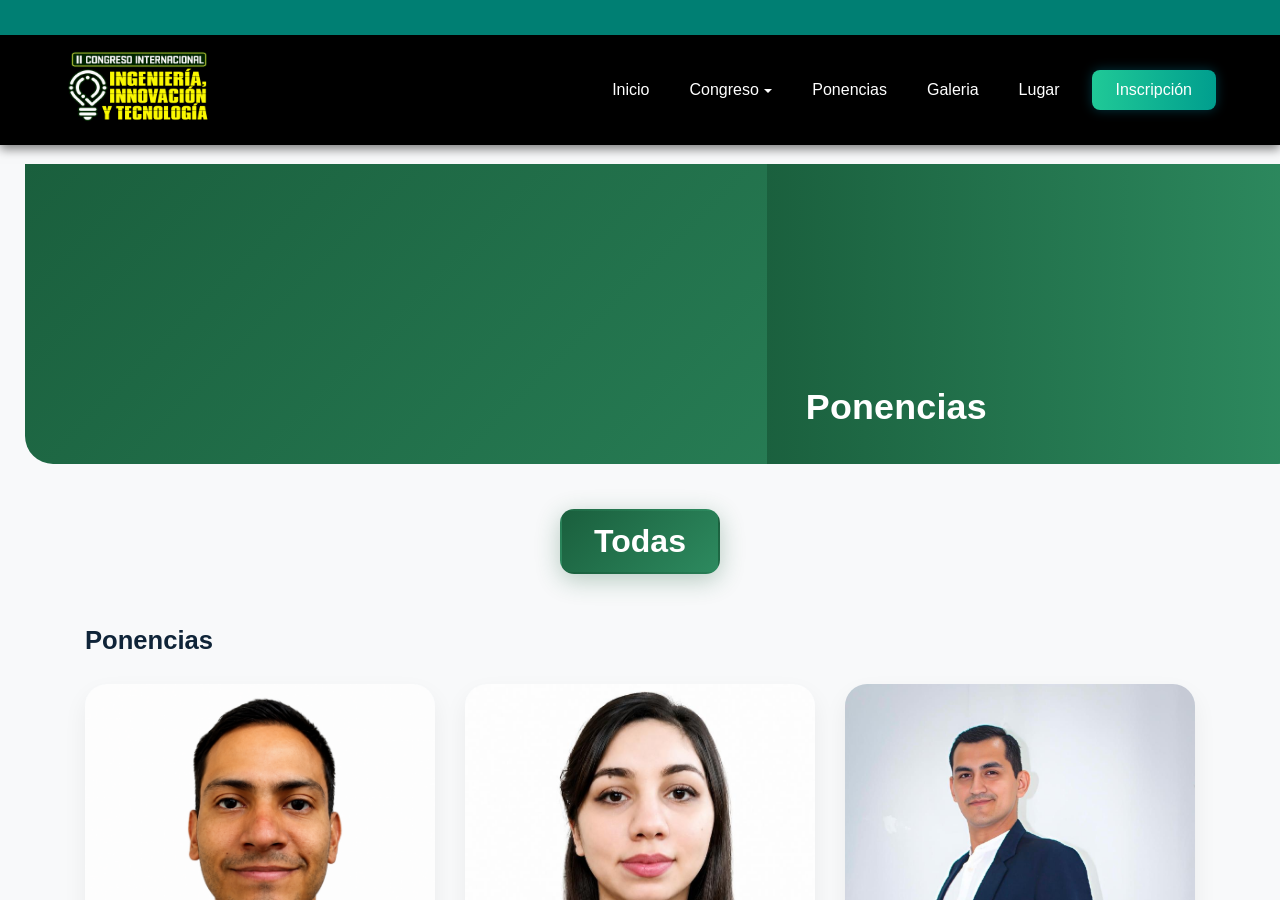
==== commit 3212bbbd: "Actualización congreso IV cronograma" ====
--- a/Ponencias.html
+++ b/Ponencias.html
@@ -43,7 +43,7 @@
 
             <button
               type="button"
-              class="date-tab"
+              class="date-tab d-none"
               onclick="filterPonencias('manana', this)"
             >
               <span class="date-tab__day">Mañana</span>
@@ -51,7 +51,7 @@
 
             <button
               type="button"
-              class="date-tab"
+              class="date-tab d-none"
               onclick="filterPonencias('noche', this)"
             >
               <span class="date-tab__day">Noche</span>
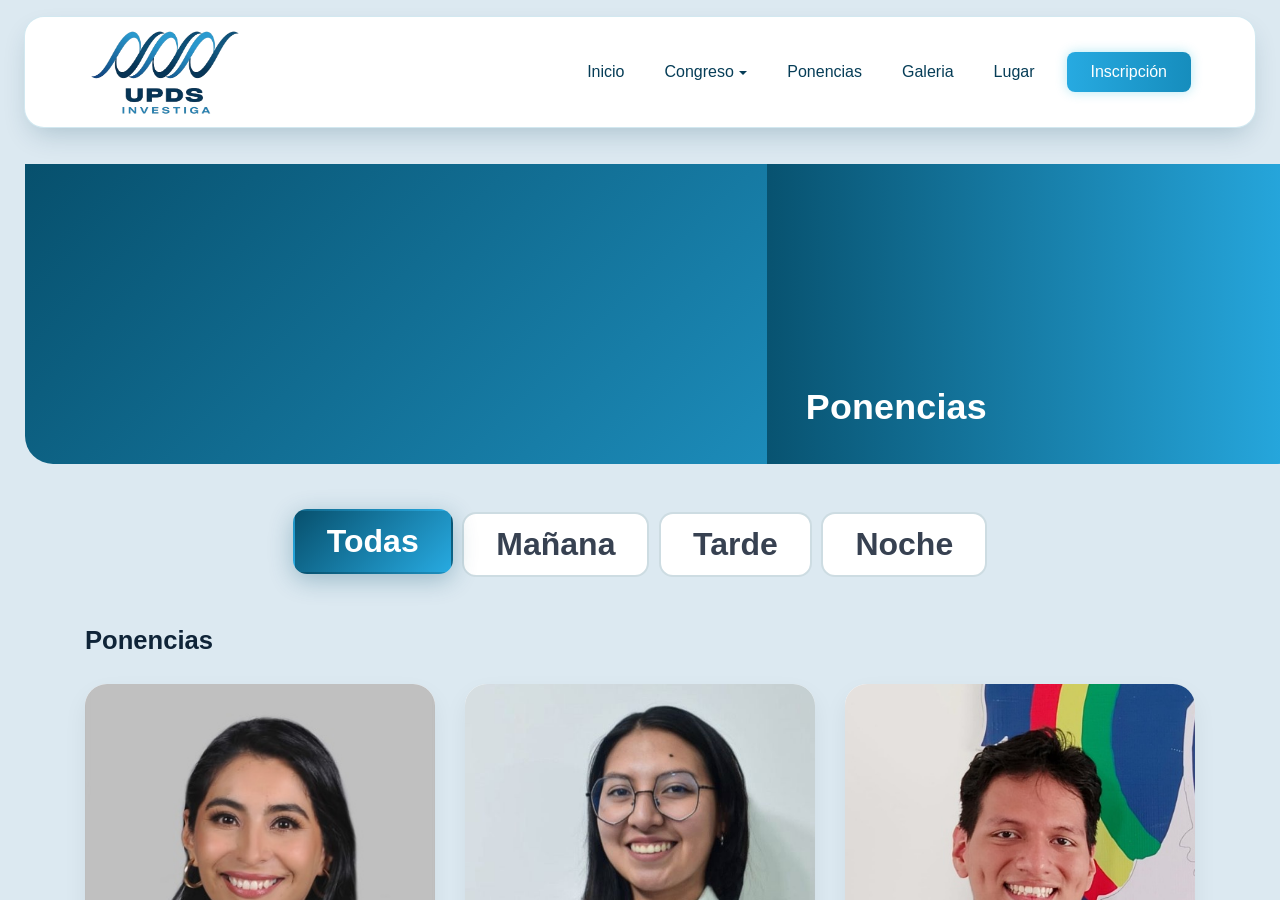
==== commit 54fefb89: "Update ponencias and add gallery" ====
--- a/Ponencias.html
+++ b/Ponencias.html
@@ -3,14 +3,86 @@
   <head>
     <meta charset="UTF-8" />
     <meta name="viewport" content="width=device-width, initial-scale=1.0" />
-    <title>
-      Congreso de Inteligencia Artificial y Tecnologías Digitales para la
-      Innovación
-    </title>
+    <title>Ponencias | UPDS INVESTIGA 2026</title>
 
     <link rel="stylesheet" href="vendor/bootstrap/css/bootstrap.min.css" />
     <link rel="stylesheet" href="css/styles.css" />
     <link rel="icon" type="image/png" href="img/logo_32x32.png" />
+    <style>
+      /* Ajustes exclusivos de la ventana de ponentes. */
+      #speakerModal .modal-dialog {
+        width: calc(100% - 32px);
+        max-width: 1360px;
+        margin: 24px auto;
+      }
+      #speakerModal .modal-content {
+        background: #fff;
+        border-radius: 24px;
+        box-shadow: 0 28px 80px rgba(6, 61, 87, 0.25);
+      }
+      #speakerModal .modal-header {
+        padding: 24px 32px;
+        border-bottom: 1px solid #e3edf3;
+      }
+      #speakerModal .modal-title {
+        color: #063d57;
+        font-size: 1.05rem;
+      }
+      #speakerModal .modal-body {
+        padding: 32px;
+      }
+      #speakerModal .speaker-modal__img {
+        display: block;
+        width: 100%;
+        height: auto;
+        max-height: 460px;
+        object-fit: contain;
+        border: 1px solid #e3edf3;
+        border-radius: 18px;
+        background: #f3f8fb;
+      }
+      #speakerModal .speaker-modal__name {
+        font-size: clamp(1.5rem, 2vw, 2rem);
+        line-height: 1.2;
+        margin-bottom: 12px;
+      }
+      #speakerModal .speaker-modal__title {
+        font-size: 1.12rem;
+        line-height: 1.5;
+        margin-bottom: 20px;
+      }
+      #speakerModal .speaker-modal__meta {
+        font-size: 1rem;
+        line-height: 1.8;
+        color: #465e6d;
+        overflow-wrap: anywhere;
+      }
+      #speakerModal .modal-close-x {
+        flex-shrink: 0;
+        width: 40px;
+        height: 40px;
+        margin-left: 16px;
+      }
+      #speakerModal .modal-close-x:focus-visible {
+        outline: 3px solid #087faa;
+        outline-offset: 3px;
+      }
+      @media (max-width: 575.98px) {
+        #speakerModal .modal-dialog {
+          width: calc(100% - 16px);
+          margin: 8px auto;
+          min-height: calc(100% - 16px);
+          height: calc(100% - 16px);
+        }
+        #speakerModal .modal-header,
+        #speakerModal .modal-body {
+          padding: 20px;
+        }
+        #speakerModal .speaker-modal__img {
+          max-height: 280px;
+        }
+      }
+    </style>
   </head>
 
   <body class="page-ponencias d-flex flex-column h-100">
@@ -43,7 +115,7 @@
 
             <button
               type="button"
-              class="date-tab d-none"
+              class="date-tab"
               onclick="filterPonencias('manana', this)"
             >
               <span class="date-tab__day">Mañana</span>
@@ -51,9 +123,12 @@
 
             <button
               type="button"
-              class="date-tab d-none"
-              onclick="filterPonencias('noche', this)"
+              class="date-tab"
+              onclick="filterPonencias('tarde', this)"
             >
+              <span class="date-tab__day">Tarde</span>
+            </button>
+            <button type="button" class="date-tab" onclick="filterPonencias('noche', this)">
               <span class="date-tab__day">Noche</span>
             </button>
           </div>
@@ -85,7 +160,7 @@
       >
         <div class="modal-content speaker-modal-content border-0">
           <div
-            class="modal-header border-0 pb-0 px-4 pt-4 d-flex justify-content-between align-items-start"
+            class="modal-header d-flex justify-content-between align-items-center"
           >
             <h5 class="modal-title fw-bold" id="speakerModalLabel">
               Detalle del Ponente
@@ -100,9 +175,9 @@
             </button>
           </div>
 
-          <div class="modal-body px-4 pb-4">
-            <div class="row g-4 align-items-start">
-              <div class="col-12 col-lg-5">
+          <div class="modal-body">
+            <div class="row g-4 gx-lg-5 align-items-start">
+              <div class="col-12 col-lg-4">
                 <img
                   id="modalSpeakerImage"
                   class="speaker-modal__img"
@@ -111,7 +186,7 @@
                 />
               </div>
 
-              <div class="col-12 col-lg-7">
+              <div class="col-12 col-lg-8">
                 <div class="speaker-modal__name" id="modalSpeakerName">
                   Nombre del Ponente
                 </div>
@@ -134,172 +209,172 @@
     <script src="js/layout.js"></script>
 
     <script>
-      const fallbackImg = "img/principal/Ponencias.jpg";
+      const fallbackImg = "img/logo.png";
       const fallbackFlag = "img/banderas/bolivia.png";
       let currentFilter = "all";
       let speakerModal = null;
 
       const speakers = [
-        {
-          name: "Ing. José Manuel Vargas Rivera",
-          country: "Brasil",
-          flag: "img/banderas/brasil.png",
-          session: "pendiente",
-          image: "img/ponencias/jose_manuel_vargas_rivera.png",
-          academicTitle: "Ingeniero Industrial",
-          mainTitle:
-            "Supply Chain: la profesión que conecta empresas, personas y oportunidades",
-          profile:
-            "Ingeniero industrial que actualmente desarrolla su carrera profesional en Brasil dentro del área de Supply Chain. Convencido de que la logística es uno de los pilares estratégicos de cualquier organización, comparte experiencias y aprendizajes sobre cómo la cadena de suministro conecta empresas, personas y oportunidades en un mundo cada vez más interconectado.",
-          schedules: [
-            {
-              sessionLabel: "— — —",
-              time: "— — —",
-              title:
-                "Supply Chain: la profesión que conecta empresas, personas y oportunidades",
-            },
-          ],
-        },
-        {
-          name: "Mag. Ing. Ana Pamela Arévalos Ferreira",
-          country: "Paraguay",
-          flag: "img/banderas/paraguay.png",
-          session: "pendiente",
-          image: "img/ponencias/ana_pamela_arevalos_ferreira.jpg",
-          academicTitle:
-            "Magíster en Ingeniería Industrial e Ingeniera Industrial",
-          mainTitle:
-            "Transformación digital en el sector alimentario: Integración de tecnologías 4.0 para la mejora de la inocuidad",
-          profile:
-            "Docente Investigadora en el Departamento de Ingeniería Industrial de la Facultad de Ingeniería de la Universidad Nacional de Asunción (FIUNA), Paraguay. Es Magíster en Ingeniería Industrial e Ingeniera Industrial por la FIUNA, y actualmente se encuentra realizando sus estudios de Doctorado en Ciencias de la Ingeniería en la misma institución. Su área de trabajo se enfoca en temas relacionados a la inocuidad alimentaria desde la perspectiva de la ingeniería industrial, con interés en la integración de tecnologías de la Industria 4.0. Ha participado en proyectos de investigación y cuenta con publicaciones en revistas arbitradas y presentaciones en congresos nacionales e internacionales del área.",
-          schedules: [
-            {
-              sessionLabel: "— — —",
-              time: "— — —",
-              title:
-                "Transformación digital en el sector alimentario: Integración de tecnologías 4.0 para la mejora de la inocuidad",
-            },
-          ],
-        },
-        {
-          name: "Ing. Luis Cristian Torrez La Fuente",
-          country: "Bolivia",
-          flag: "img/banderas/bolivia.png",
-          session: "pendiente",
-          image: "img/ponencias/luis_cristian_torrez_la_fuente.jpg",
-          academicTitle: "Ingeniero Industrial",
-          mainTitle: "El arte del MVP: Pasos para desarrollar un proyecto",
-          profile:
-            "Ingeniero industrial y emprendedor boliviano, cofundador y CEO de Alliox. Especialista en gestión de proyectos, lidera la transformación digital del sector inmobiliario mediante herramientas tecnológicas e innovación, impulsando soluciones estratégicas para dinamizar la economía y la industria a nivel nacional.",
-          schedules: [
-            {
-              sessionLabel: "— — —",
-              time: "— — —",
-              title: "El arte del MVP: Pasos para desarrollar un proyecto",
-            },
-          ],
-        },
-        {
-          name: "Ing. Diego Alejandro Cruz Ortiz",
-          country: "Bolivia",
-          flag: "img/banderas/bolivia.png",
-          session: "pendiente",
-          image: "img/ponencias/diego_alejandro_cruz_ortiz.jpg",
-          academicTitle: "Ingeniero Industrial",
-          mainTitle:
-            "Mantenimiento industrial en planta de acopio de granos - sistemas de transporte",
-          profile:
-            "Ingeniero Industrial y especialista en sistemas de transporte, con experiencia como Asesor Técnico Comercial y Proyectos en ATIMEX Bolivia S.R.L. Con desempeño en el diseño de líneas de sistemas de transporte y plantas agroindustriales, integrando conocimientos técnicos y comerciales para el desarrollo y gestión de soluciones aplicadas a proyectos industriales.",
-          schedules: [
-            {
-              sessionLabel: "— — —",
-              time: "— — —",
-              title:
-                "Mantenimiento industrial en planta de acopio de granos - sistemas de transporte",
-            },
-          ],
-        },
-        {
-          name: "MBA. Ing. Edson Huanca Cayoja",
-          country: "Bolivia",
-          flag: "img/banderas/bolivia.png",
-          session: "pendiente",
-          image: "img/ponencias/edson_huanca_cayoja.png",
-          academicTitle: "Magíster en Administración de Negocios",
-          mainTitle:
-            "El futuro se mueve en toneladas: inteligencia predictiva para transformar la logística de granos.",
-          profile:
-            "Magíster en Administración de Negocios (UAGRM) y especialista en Agronegocios (Agroeducación Argentina). Doctorante en Investigación Científica (UAGRM), con experiencia en gestión industrial, innovación, análisis de datos, riesgos productivos y mercados de futuros aplicados al sector agroindustrial.",
-          schedules: [
-            {
-              sessionLabel: "— — —",
-              time: "— — —",
-              title:
-                "El futuro se mueve en toneladas: inteligencia predictiva para transformar la logística de granos.",
-            },
-          ],
-        },
-        {
-          name: "Ing. Leonardo Egüez Rosas",
-          country: "Bolivia",
-          flag: "img/banderas/bolivia.png",
-          session: "pendiente",
-          image: "img/ponencias/leonardo_eguez_rosas.png",
-          academicTitle: "Ingeniero",
-          mainTitle:
-            "¿Por qué los Proyectos Tecnológicos Necesitan Ingenieros Industriales?",
-          profile:
-            "Líder Estratégico en Transformación Digital con amplia trayectoria dirigiendo implementaciones de Odoo ERP a nivel internacional. Experto en metodologías oficiales de Odoo, certificado en las versiones 17 y 18, con un historial comprobado de más de 20 proyectos ejecutados e implementados y cierre exitoso de proyectos de gran escala. Especialista en la apertura de mercados regionales y el liderazgo de equipos multidisciplinarios (funcional y desarrollo) para maximizar el ROI de los clientes.",
-          schedules: [
-            {
-              sessionLabel: "— — —",
-              time: "— — —",
-              title:
-                "¿Por qué los Proyectos Tecnológicos Necesitan Ingenieros Industriales?",
-            },
-          ],
-        },
-        {
-          name: "PhD. Ing. Sonia Romina Niezwida",
-          country: "Argentina",
-          flag: "img/banderas/Argentina.png",
-          session: "pendiente",
-          image: "img/ponencias/sonia_romina_niezwida.jpg",
-          academicTitle: "Doctora en Ingeniería Industrial",
-          mainTitle:
-            "Economía Circular: Ingeniería para transformar residuos en oportunidades",
-          profile:
-            "Ingeniera Industrial (2018). Doctora en Ingeniería Industrial (2026). Desarrolló su tesis doctoral sobre la gestión de residuos sólidos en municipios y micro-regiones mediante el Consejo Nacional de Investigaciones Científicas y Técnicas (CONICET) de Argentina y la Coordenação de Aperfeiçoamento de Pessoal de Nível Superior (CAPES) de Brasil. Actualmente: Docente, investigadora y extensionista universitaria de la Universidad Nacional de Misiones (UNaM) de la provincia de Misiones, Argentina. Desarrolla sus investigaciones relacionadas con la gestión ambiental y huella de carbono en organizaciones, enfocada en modelizaciones para mejorar la gestión de residuos en municipios y PyMES, articulando laboratorios del Instituto de la Facultad de Ingeniería (IFI), Misiones, Argentina.",
-          schedules: [
-            {
-              sessionLabel: "— — —",
-              time: "— — —",
-              title:
-                "Economía Circular: Ingeniería para transformar residuos en oportunidades",
-            },
-          ],
-        },
-        {
-          name: "MCs. Ing. Zorel Gómez Vargas",
-          country: "Bolivia",
-          flag: "img/banderas/bolivia.png",
-          session: "pendiente",
-          image: "img/ponencias/zorel_gomez_vargas.png",
-          academicTitle: "Ingeniera Industrial",
-          mainTitle:
-            "Gestión estratégica de la I+D+i en carreras de Ingeniería: de proyectos aislados a ecosistemas de innovación",
-          profile:
-            "Ingeniera Industrial con formación especializada en Sistemas de Calidad y Productividad, y experiencia profesional en los sectores médico, aeroespacial y automotriz, además de consultoría en Excelencia Operacional. Actualmente se desempeña como docente investigadora de Ingeniería Industrial en la Universidad Católica Boliviana “San Pablo”, Sede Santa Cruz, donde ha impulsado sociedades científicas estudiantiles, grupos y centros de investigación, así como proyectos de cooperación internacional. Actualmente coordina un subproyecto de soberanía alimentaria e innovación nutricional en la Chiquitania boliviana y culmina su doctorado en la Universidad de Gante, Bélgica. Su investigación se orienta a los sistemas alimentarios, la seguridad alimentaria y la resiliencia de hogares chiquitanos e interculturales, desde un enfoque transdisciplinario.",
-          schedules: [
-            {
-              sessionLabel: "— — —",
-              time: "— — —",
-              title:
-                "Gestión estratégica de la I+D+i en carreras de Ingeniería: de proyectos aislados a ecosistemas de innovación",
-            },
-          ],
-        },
-      ];
+  {
+    "name": "Ruth Koria Saracho",
+    "country": "Bolivia",
+    "flag": "img/banderas/bolivia.png",
+    "session": "tarde",
+    "image": "img/ponencias/Ruth Koria Saracho.jpg",
+    "academicTitle": "Médico Cirujano",
+    "area": "Ciencias de la Salud",
+    "mainTitle": "Características sociodemográficas y clínicas, e indicadores de bienestar y autocuidado, en personas con VIH en seguimiento en el SSU",
+    "profile": "Médico Cirujano, docente universitaria y profesional en formación de posgrado en Salud Pública, con experiencia en atención médica, docencia, epidemiología, investigación e interacción social. Desde 2022 se desempeña como docente de la Facultad de Ciencias de la Salud de la Universidad Privada Domingo Savio y como Coordinadora de Interacción Social en Salud. Cuenta con formación en Educación Superior y Metodologías Activas, experiencia en acompañamiento de proyectos de investigación estudiantil y participación en procesos de autoevaluación y Acreditación MERCOSUR de la Carrera de Medicina.",
+    "schedules": [
+      {
+        "sessionLabel": "20 de octubre de 2026 · Tarde",
+        "time": "Por confirmar",
+        "title": "Características sociodemográficas y clínicas, e indicadores de bienestar y autocuidado, en personas con VIH en seguimiento en el SSU"
+      }
+    ]
+  },
+  {
+    "name": "Dra. Wara Salinas",
+    "country": "Chile",
+    "flag": "img/banderas/chile.png",
+    "session": "tarde",
+    "image": "img/ponencias/Wara Salinas.jpg",
+    "academicTitle": "Médica cirujana",
+    "area": "Ciencias de la Salud",
+    "mainTitle": "Rol de las vitaminas para regular la neuroinflamación presente en modelos de autismo",
+    "profile": "Médica cirujana egresada de la Universidad Mayor de San Andrés (UMSA, Bolivia), con formación especializada en investigación médica por la Universidad Europea del Atlántico (España). Actualmente cursa el Magíster en Ciencias Biomédicas en la Universidad Católica de la Santísima Concepción (Chile), con orientación en neurociencias. Su trayectoria se centra en los mecanismos celulares y moleculares de la neuroinflamación y neurodegeneración. Fue Presidenta de la Sociedad Científica Estudiantil de Medicina de la UMSA y Directora Internacional de CPEDEC-FELSOCEM, con experiencia en publicaciones científicas y congresos internacionales.",
+    "schedules": [
+      {
+        "sessionLabel": "20 de octubre de 2026 · Tarde",
+        "time": "Por confirmar",
+        "title": "Rol de las vitaminas para regular la neuroinflamación presente en modelos de autismo"
+      }
+    ]
+  },
+  {
+    "name": "Guillermo Julio Salvatierra Reyes",
+    "country": "Bolivia",
+    "flag": "img/banderas/bolivia.png",
+    "session": "tarde",
+    "image": "img/ponencias/Guillermo Julio Salvatierra Reyes.jpg",
+    "academicTitle": "Estudiante de Derecho",
+    "area": "Ciencias Jurídicas",
+    "mainTitle": "La Inteligencia Artificial y su posible aplicación en la administración de justicia en Bolivia",
+    "profile": "Estudiante de 4to semestre de la carrera de Derecho de la Universidad Privada Domingo Savio, de 20 años, con 6 meses de experiencia como locutor y presentador en el programa Tacuareando de Radio Comercio 90.4 FM. Cursó el III Coaching Inductivo al Litigio Oral Penal (UPDS) y el Curso de Inteligencia Artificial aplicada al periodismo (UNIFRANZ).",
+    "schedules": [
+      {
+        "sessionLabel": "21 de octubre de 2026 · Tarde",
+        "time": "Por confirmar",
+        "title": "La Inteligencia Artificial y su posible aplicación en la administración de justicia en Bolivia"
+      }
+    ]
+  },
+  {
+    "name": "Róssely Royo Algarañaz",
+    "country": "Bolivia",
+    "flag": "img/banderas/bolivia.png",
+    "session": "tarde",
+    "image": "img/ponencias/Róssely Royo Algarañaz.jpg",
+    "academicTitle": "Estudiante de Derecho",
+    "area": "Ciencias Jurídicas",
+    "mainTitle": "La violencia intrafamiliar en Bolivia: distancia entre el marco jurídico y su aplicación práctica",
+    "profile": "Estudiante de Derecho, integrante del Semillero de Investigación de Ciencias Jurídicas, con genuino interés por la investigación y el análisis de problemáticas sociales desde una perspectiva jurídica. Cuenta con un trabajo investigativo de tesina sobre el declive de la salud mental en los jóvenes de Santa Cruz, lo que refleja su compromiso con temas de relevancia social. Participa activamente en espacios de formación e investigación que fortalecen su perfil académico y su vocación por generar conocimiento aplicado a la realidad boliviana.",
+    "schedules": [
+      {
+        "sessionLabel": "21 de octubre de 2026 · Tarde",
+        "time": "Por confirmar",
+        "title": "La violencia intrafamiliar en Bolivia: distancia entre el marco jurídico y su aplicación práctica"
+      }
+    ]
+  },
+  {
+    "name": "Marcial Villarroel Siles",
+    "country": "Bolivia",
+    "flag": "img/banderas/bolivia.png",
+    "session": "manana",
+    "image": "img/ponencias/Marcial Villarroel Siles.jpg",
+    "academicTitle": "Doctorado y Maestría en Educación Superior; Licenciado en Economía",
+    "area": "Ciencias Sociales",
+    "mainTitle": "Crisis ontológica de los modelos educativos mecanicistas: hacia una reestructuración epistémica basada en la teoría del \"universo consciente\"",
+    "profile": "Analista financiero y autor con residencia en Barcelona y Bolivia. Prolífico escritor con 56 títulos en seis años, más de 275 publicaciones editadas en ocho idiomas y distribuidas en 30 países. Doctorado y Maestría en Educación Superior (EMI); Magíster en Banca y Finanzas y Licenciado en Economía (UAGRM/UCB). Autor editorial (KDP Penguin Random House); Gerente de Desarrollo en JICA; Analista Financiero Corporativo en Banco Santander. Evaluador de comités editoriales en revistas científicas indexadas, miembro de la Academia Boliviana de Ciencias Criminológicas y docente invitado de posgrado en UPDS, EMI y otras universidades.",
+    "schedules": [
+      {
+        "sessionLabel": "21 de octubre de 2026 · Mañana",
+        "time": "Por confirmar",
+        "title": "Crisis ontológica de los modelos educativos mecanicistas: hacia una reestructuración epistémica basada en la teoría del \"universo consciente\""
+      }
+    ]
+  },
+  {
+    "name": "Paola Alemán Valdivia",
+    "country": "Bolivia",
+    "flag": "img/banderas/bolivia.png",
+    "session": "manana",
+    "image": "img/ponencias/Paola Alemán Valdivia.jpg",
+    "academicTitle": "Licenciada en Psicopedagogía",
+    "area": "Ciencias Sociales",
+    "mainTitle": "Competencias digitales y rendimiento académico en estudiantes de nuevo ingreso de la Facultad de Ciencias Sociales",
+    "profile": "Psicopedagoga, Licenciada en Psicopedagogía por la Universidad Privada Domingo Savio (UPDS). Cuenta con diplomados en Docencia Universitaria Basada en Formación por Competencias (2022), Educación Superior y Gestión Académica e Innovación (2024), Innovación Tecnológica en Educación Superior (2024), Acreditación e Investigación Científica en Educación Superior (2025), e Intervención y Evaluación Psicopedagógica (UAGRM, 2024), además de la Especialidad en Estimulación e Intervención en Educación Especial (UAGRM, 2024). Actualmente cursa la Maestría en Educación Superior orientada a la Investigación e Innovación (UPDS), con perfil de tesis presentado y en espera de corrección para su defensa. Cuenta con publicaciones indexadas en ResearchGate y un artículo en revisión para la Revista Taikuere sobre competencias digitales y rendimiento académico universitario.",
+    "schedules": [
+      {
+        "sessionLabel": "21 de octubre de 2026 · Mañana",
+        "time": "Por confirmar",
+        "title": "Competencias digitales y rendimiento académico en estudiantes de nuevo ingreso de la Facultad de Ciencias Sociales"
+      }
+    ]
+  },
+  {
+    "name": "Edson Huanca Cayoja",
+    "country": "Bolivia",
+    "flag": "img/banderas/bolivia.png",
+    "session": "noche",
+    "image": "img/ponencias/Edson Huanca Cayoja.jpg",
+    "academicTitle": "Magíster en Administración de Negocios",
+    "area": "Ingeniería y tecnología",
+    "mainTitle": "Inteligencia de riesgos aplicada al transporte ferroviario de granos",
+    "profile": "Magíster en Administración de Negocios (UAGRM) y especialista en Agronegocios (Agroeducación Argentina). Doctorante en Investigación Científica (UAGRM), con experiencia en gestión industrial, innovación, análisis de datos, riesgos productivos y mercados de futuros aplicados al sector agroindustrial.",
+    "schedules": [
+      {
+        "sessionLabel": "20 de octubre de 2026 · Noche",
+        "time": "Por confirmar",
+        "title": "Inteligencia de riesgos aplicada al transporte ferroviario de granos"
+      }
+    ]
+  },
+  {
+    "name": "Luis Cristian Torrez La Fuente",
+    "country": "Bolivia",
+    "flag": "img/banderas/bolivia.png",
+    "session": "noche",
+    "image": "img/ponencias/Luis Cristian Torrez La Fuente.jpg",
+    "academicTitle": "Ingeniero industrial",
+    "area": "Ingeniería y tecnología",
+    "mainTitle": "Modelado optimizado de una micro-planta de drones de reforestación: parámetros operativos para la certificación y obtención de bonos de carbono",
+    "profile": "Ingeniero industrial y emprendedor boliviano, cofundador y CEO de Alliox. Especialista en gestión de proyectos, lidera la transformación digital del sector inmobiliario mediante herramientas tecnológicas e innovación, impulsando soluciones estratégicas para dinamizar la economía y la industria a nivel nacional.",
+    "schedules": [
+      {
+        "sessionLabel": "20 de octubre de 2026 · Noche",
+        "time": "Por confirmar",
+        "title": "Modelado optimizado de una micro-planta de drones de reforestación: parámetros operativos para la certificación y obtención de bonos de carbono"
+      }
+    ]
+  }
+];
+
+      // Fotos: nombre exacto del ponente sin tratamiento, con espacios y tildes.
+      // Ejemplo: img/ponencias/Paola Alemán Valdivia.jpg
+      function trySpeakerImage(img) {
+        const speaker = speakers[Number(img.dataset.speakerIndex)];
+        const extensions = ["jpg", "png", "jpeg", "webp"];
+        const attempt = Number(img.dataset.imageAttempt || 0) + 1;
+        img.dataset.imageAttempt = String(attempt);
+        if (speaker && attempt < extensions.length) {
+          img.src = encodeURI(speaker.image.slice(0, -4) + "." + extensions[attempt]);
+        } else {
+          img.onerror = null;
+          img.src = fallbackImg;
+        }
+      }
 
       function escapeHtml(text) {
         if (!text) return "";
@@ -336,10 +411,10 @@
           <div class="card workshop-card h-100 border-0 shadow-sm">
             <div class="position-relative">
               <img 
-                src="${escapeHtml(speaker.image || fallbackImg)}" 
+                src="${escapeHtml(encodeURI(speaker.image || fallbackImg))}" 
                 class="card-img-top workshop-img" 
                 alt="${escapeHtml(speaker.name)}" 
-                onerror="this.onerror=null; this.src='${fallbackImg}'"
+                data-speaker-index="${index}" data-image-attempt="0" onerror="trySpeakerImage(this)"
               >
 
               <div class="speaker-badge" title="${escapeHtml(speaker.country || "País")}" aria-label="${escapeHtml(speaker.country || "País")}">
@@ -352,7 +427,7 @@
             </div>
 
             <div class="card-body p-4 d-flex flex-column">
-              <div class="speaker-subtitle">${escapeHtml(speaker.academicTitle)}</div>
+              <div class="speaker-subtitle">${escapeHtml(speaker.area)}</div>
               <h5 class="card-title fw-bold">${escapeHtml(getCardTitle(speaker))}</h5>
               <p class="card-text small flex-grow-1 mb-0">${escapeHtml(getCardSubtitle(speaker))}</p>
 
@@ -419,12 +494,11 @@
 
         const modalImage = document.getElementById("modalSpeakerImage");
 
-        modalImage.onerror = function () {
-          this.onerror = null;
-          this.src = fallbackImg;
-        };
-
-        modalImage.src = speaker.image || fallbackImg;
+        modalImage.dataset.speakerIndex = String(index);
+        modalImage.dataset.imageAttempt = "0";
+        modalImage.alt = speaker.name;
+        modalImage.onerror = function () { trySpeakerImage(this); };
+        modalImage.src = encodeURI(speaker.image || fallbackImg);
 
         document.getElementById("modalSpeakerName").textContent = speaker.name;
         document.getElementById("modalSpeakerTitle").textContent =
@@ -432,6 +506,7 @@
 
         document.getElementById("modalSpeakerMeta").innerHTML = `
         <strong>País:</strong> ${escapeHtml(speaker.country || "— — —")}<br>
+        <strong>Área:</strong> ${escapeHtml(speaker.area)}<br>
         <strong>Formación:</strong> ${escapeHtml(speaker.academicTitle || "— — —")}<br>
         <strong>Perfil:</strong> ${escapeHtml(speaker.profile || "— — —")}
       `;
@@ -450,4 +525,4 @@
       });
     </script>
   </body>
-</html>
+</html>
--- a/css/styles.css
+++ b/css/styles.css
@@ -2,21 +2,22 @@
    BASE: altura completa para footer anclado
 ========================================================= */
 /* =========================================================
-   PALETA VERDE TURQUESA
-   - Solo cambia colores, no estructura ni distribución
+   PALETA FACULTAD DE CIENCIAS SOCIALES
+   - Basada en los tonos azul oscuro y celeste del logotipo
+   - Paneles blancos elevados sobre fondo azul grisáceo
 ========================================================= */
 :root {
-  --color-primary: #007f73;
-  --color-primary-dark: #005c53;
-  --color-primary-deep: #004d40;
-  --color-accent: #20c997;
-  --color-accent-dark: #009e8e;
+  --color-primary: #087faa;
+  --color-primary-dark: #07506d;
+  --color-primary-deep: #063d57;
+  --color-accent: #27aae1;
+  --color-accent-dark: #168dbd;
 }
 
 html,
 body {
   height: 100%;
-  background-color: #f8f9fa;
+  background-color: #dce9f1;
 }
 
 /* =========================================================
@@ -30,7 +31,8 @@
    HEADER: barra superior fija
 ========================================================= */
 .top-bar {
-  background-color: var(--color-primary);
+  background-color: transparent;
+  pointer-events: none;
   position: fixed;
   top: 0;
   width: 100%;
@@ -42,11 +44,48 @@
    NAVBAR PRINCIPAL: flotante debajo de la top-bar
 ========================================================= */
 .custom-navbar {
-  background-color: black;
-  top: 35px;
+  background-color: #ffffff;
+  top: 16px;
+  left: 24px;
+  right: 24px;
+  border-radius: 20px;
   padding-top: 5px;
   padding-bottom: 5px;
-  box-shadow: 0 4px 10px rgba(0, 0, 0, 0.5);
+  border: 1px solid rgba(8, 127, 170, 0.18);
+  box-shadow: 0 12px 28px -8px rgba(6, 61, 87, 0.24);
+}
+
+/* El HTML utiliza text-white y navbar-dark; estas reglas aseguran
+   el contraste correcto sobre el nuevo encabezado blanco. */
+.custom-navbar .navbar-nav .nav-link,
+.custom-navbar .navbar-nav .nav-link.text-white {
+  color: var(--color-primary-deep) !important;
+}
+
+.custom-navbar .navbar-nav .nav-link:hover,
+.custom-navbar .navbar-nav .nav-link:focus,
+.custom-navbar .navbar-nav .nav-link.show {
+  color: var(--color-accent-dark) !important;
+}
+
+.custom-navbar .navbar-toggler {
+  border-color: rgba(6, 61, 87, 0.35);
+}
+
+.custom-navbar .navbar-toggler-icon {
+  filter: invert(22%) sepia(31%) saturate(1513%) hue-rotate(157deg)
+    brightness(88%) contrast(96%);
+}
+
+.custom-navbar .dropdown-menu-dark {
+  --bs-dropdown-bg: #ffffff;
+  --bs-dropdown-border-color: rgba(8, 127, 170, 0.16);
+  --bs-dropdown-link-color: var(--color-primary-deep);
+  --bs-dropdown-link-hover-color: var(--color-primary-deep);
+  --bs-dropdown-link-hover-bg: rgba(39, 170, 225, 0.12);
+  --bs-dropdown-link-active-color: #ffffff;
+  --bs-dropdown-link-active-bg: var(--color-primary);
+  box-shadow: 0 10px 24px rgba(6, 61, 87, 0.14);
 }
 
 .navbar-nav {
@@ -144,7 +183,7 @@
   background-repeat: no-repeat;
   background-position: right top;
   background-size: cover;
-  opacity: 0.4;
+  opacity: 0.08;
   z-index: 0;
   pointer-events: none;
 }
@@ -194,8 +233,8 @@
   background: linear-gradient(
     90deg,
     rgba(0, 0, 0, 0.9) 0%,
-    rgba(0, 127, 115, 0.92) 55%,
-    rgba(0, 127, 115, 0.92) 100%
+    rgba(8, 127, 170, 0.92) 55%,
+    rgba(8, 127, 170, 0.92) 100%
   );
 }
 
@@ -402,17 +441,20 @@
    HERO PRINCIPAL (index)
 ========================================================= */
 .hero-main {
-  left: 25px;
-  right: 25px;
-  display: flex;
-  border-bottom-left-radius: 28px;
-  border-bottom-right-radius: 28px;
+  left: auto;
+  right: auto;
+  display: flex;
+  border-radius: 28px;
   overflow: hidden;
   height: 420px;
-  background: #000;
+  background: #ffffff;
+  border: 1px solid rgba(8, 127, 170, 0.12);
+  box-shadow: 0 24px 45px -16px rgba(6, 61, 87, 0.32),
+    0 4px 10px rgba(6, 61, 87, 0.07);
   position: relative;
   z-index: 2;
-  margin-right: 40px;
+  margin-left: 24px;
+  margin-right: 24px;
 }
 
 .hero-main__media {
@@ -437,12 +479,7 @@
   align-items: center;
   text-align: center;
   padding: 2.5rem 2rem;
-  background: linear-gradient(
-    135deg,
-    #000000 0%,
-    var(--color-primary-deep) 50%,
-    var(--color-primary) 100%
-  );
+  background: #ffffff;
 }
 
 .hero-main__logo {
@@ -460,7 +497,7 @@
 }
 
 .hero-main__subtitle {
-  color: rgba(255, 255, 255, 0.75);
+  color: var(--color-primary-deep);
   font-size: 0.9rem;
   letter-spacing: 1.5px;
   text-transform: uppercase;
@@ -471,12 +508,12 @@
    CARDS ACCESO RÁPIDO
 ========================================================= */
 .quick-access {
-  display: flex;
-  margin: 0 25px;
-  border-radius: 16px;
-  overflow: hidden;
-  background: var(--color-primary);
-  margin-bottom: 25px;
+  display: grid;
+  grid-template-columns: repeat(3, minmax(0, 1fr));
+  gap: 24px;
+  margin: 32px 24px 48px;
+  overflow: visible;
+  background: transparent;
 }
 
 .quick-card {
@@ -486,22 +523,43 @@
   gap: 1rem;
   padding: 1.1rem 1.4rem;
   text-decoration: none;
-  color: #fff;
-  border-right: 1px solid rgba(255, 255, 255, 0.12);
-  transition: background 0.3s ease;
+  min-width: 0;
+  color: var(--color-primary-deep);
+  background: #ffffff;
+  border: 1px solid rgba(8, 127, 170, 0.18);
+  border-top: 4px solid var(--color-accent);
+  border-radius: 20px;
+  box-shadow: 0 16px 30px -12px rgba(6, 61, 87, 0.27),
+    0 3px 8px rgba(6, 61, 87, 0.06);
+  transition: transform 0.25s ease, box-shadow 0.25s ease,
+    border-color 0.25s ease;
 }
 
 .quick-card:last-child {
-  border-right: none;
-}
-
-.quick-card:hover {
-  background: rgba(32, 201, 151, 0.25);
-  color: #fff;
+  border-right: 1px solid rgba(8, 127, 170, 0.18);
+}
+
+.quick-card:hover,
+.quick-card:focus-visible {
+  background: #ffffff;
+  color: var(--color-primary-deep);
+  transform: translateY(-6px);
+  border-color: var(--color-accent);
+  box-shadow: 0 24px 38px -12px rgba(6, 61, 87, 0.32);
+}
+
+.quick-card:focus-visible {
+  outline: 3px solid var(--color-primary);
+  outline-offset: 4px;
+}
+
+.quick-card__body {
+  min-width: 0;
+  overflow-wrap: anywhere;
 }
 
 .quick-card__img {
-  flex: 0 0 200px;
+  flex: 0 0 clamp(72px, 8vw, 120px);
   height: 100px;
   border-radius: 8px;
   overflow: hidden;
@@ -515,21 +573,32 @@
 }
 
 .quick-card__title {
-  font-weight: 1000;
-  font-size: 1.5rem;
+  font-weight: 800;
+  font-size: clamp(1.05rem, 1.5vw, 1.4rem);
   margin: 0 0 0.15rem;
 }
 
 .quick-card__sub {
   font-size: 1rem;
-  opacity: 0.75;
+  color: #506b7c;
   margin: 0;
 }
 
 @media (max-width: 991.98px) {
+  .content-padding {
+    padding-top: 205px;
+  }
+  .custom-navbar {
+    left: 16px;
+    right: 16px;
+    max-height: calc(100dvh - 32px);
+    overflow-y: auto;
+  }
   .hero-main {
     flex-direction: column;
     height: auto;
+    margin-left: 16px;
+    margin-right: 16px;
   }
   .hero-main__media {
     flex-basis: auto;
@@ -539,19 +608,18 @@
     padding: 2rem 1.5rem;
   }
   .quick-access {
-    flex-direction: column;
-    margin: 0 25px;
-    margin-bottom: 1.5rem;
+    grid-template-columns: 1fr;
+    gap: 20px;
+    margin: 28px 16px 40px;
   }
   .quick-card {
-    border-right: none;
-    border-bottom: 1px solid rgba(255, 255, 255, 0.12);
+    padding: 1.1rem;
   }
   .quick-card:last-child {
-    border-bottom: none;
+    border-bottom: 1px solid rgba(8, 127, 170, 0.18);
   }
   .quick-card__img {
-    flex: 0 0 120px;
+    flex: 0 0 88px;
     height: 80px;
   }
   .quick-card__title {
@@ -571,14 +639,14 @@
 ========================================================= */
 
 .page-ponencias {
-  --ponencias-accent: #1a5f3d;
-  --ponencias-accent-2: #2d8a5f;
-  --ponencias-accent-soft: #e8f4f0;
+  --ponencias-accent: #07506d;
+  --ponencias-accent-2: #27aae1;
+  --ponencias-accent-soft: #eaf7fc;
   --ponencias-text-main: #0f2438;
   --ponencias-text-muted: #5f6b7a;
   --ponencias-card-radius: 22px;
   --ponencias-shadow-soft: 0 16px 40px rgba(15, 36, 56, 0.1);
-  --ponencias-shadow-featured: 0 20px 45px rgba(26, 95, 61, 0.16);
+  --ponencias-shadow-featured: 0 20px 45px rgba(7, 80, 109, 0.16);
 }
 
 /* ---------- Encabezados internos ---------- */
@@ -613,7 +681,7 @@
 
 .page-ponencias .special-speakers-frame {
   background: linear-gradient(180deg, #ffffff 0%, #f9fbfe 100%);
-  border: 1px solid rgba(26, 95, 61, 0.08);
+  border: 1px solid rgba(7, 80, 109, 0.08);
   border-radius: 28px;
   padding: 2rem;
   box-shadow: var(--ponencias-shadow-soft);
@@ -659,8 +727,8 @@
   padding: 2.2rem 2.4rem;
   background: linear-gradient(
     90deg,
-    rgba(26, 95, 61, 0.95) 0%,
-    rgba(45, 138, 95, 0.95) 100%
+    rgba(7, 80, 109, 0.95) 0%,
+    rgba(39, 170, 225, 0.95) 100%
   );
 }
 
@@ -686,7 +754,7 @@
   align-items: center;
   padding: 0.9rem 2rem;
   border-radius: 14px;
-  border: 2px solid rgba(26, 95, 61, 0.2);
+  border: 2px solid rgba(7, 80, 109, 0.2);
   background: #fff;
   cursor: pointer;
   transition: all 0.25s ease;
@@ -699,7 +767,7 @@
   border-color: var(--ponencias-accent);
   color: var(--ponencias-accent);
   transform: translateY(-3px);
-  box-shadow: 0 6px 20px rgba(26, 95, 61, 0.12);
+  box-shadow: 0 6px 20px rgba(7, 80, 109, 0.12);
 }
 
 .page-ponencias .date-tab.active {
@@ -710,7 +778,7 @@
   );
   border-color: transparent;
   color: #fff;
-  box-shadow: 0 6px 24px rgba(26, 95, 61, 0.3);
+  box-shadow: 0 6px 24px rgba(7, 80, 109, 0.3);
   transform: translateY(-3px);
 }
 
@@ -844,11 +912,11 @@
   position: relative;
   border: 2px solid var(--ponencias-accent) !important;
   box-shadow: var(--ponencias-shadow-featured) !important;
-  background: linear-gradient(180deg, #ffffff 0%, #f0faf8 100%);
+  background: linear-gradient(180deg, #ffffff 0%, #eef9fd 100%);
 }
 
 .page-ponencias .workshop-card--featured:hover {
-  background: linear-gradient(180deg, #ffffff 0%, #f0faf8 100%) !important;
+  background: linear-gradient(180deg, #ffffff 0%, #eef9fd 100%) !important;
 }
 
 .page-ponencias .workshop-card--featured::before {
@@ -859,8 +927,8 @@
   padding: 1px;
   background: linear-gradient(
     135deg,
-    rgba(45, 138, 95, 0.35),
-    rgba(26, 95, 61, 0.08)
+    rgba(39, 170, 225, 0.35),
+    rgba(7, 80, 109, 0.08)
   );
   -webkit-mask:
     linear-gradient(#fff 0 0) content-box,
@@ -887,7 +955,7 @@
   font-weight: 700;
   letter-spacing: 0.06em;
   text-transform: uppercase;
-  box-shadow: 0 10px 22px rgba(26, 95, 61, 0.28);
+  box-shadow: 0 10px 22px rgba(7, 80, 109, 0.28);
 }
 
 .page-ponencias .workshop-card--featured .card-title,
@@ -939,7 +1007,7 @@
 }
 
 .page-ponencias .speaker-schedule-card {
-  border: 1px solid rgba(26, 95, 61, 0.08);
+  border: 1px solid rgba(7, 80, 109, 0.08);
   border-radius: 16px;
   padding: 1rem;
   background: #f8fbff;
@@ -997,13 +1065,13 @@
 }
 
 .page-ponencias .modal-close-x:hover {
-  background: rgba(26, 95, 61, 0.08);
+  background: rgba(7, 80, 109, 0.08);
   transform: scale(1.05);
 }
 
 .page-ponencias .modal-close-x:focus {
   outline: none;
-  box-shadow: 0 0 0 0.2rem rgba(26, 95, 61, 0.18);
+  box-shadow: 0 0 0 0.2rem rgba(7, 80, 109, 0.18);
 }
 
 /* ---------- Utilidades de la página ---------- */
@@ -1061,12 +1129,12 @@
 .page-lugar {
   --lugar-accent: var(--color-primary);
   --lugar-accent-2: var(--color-accent-dark);
-  --lugar-accent-soft: rgba(32, 201, 151, 0.12);
+  --lugar-accent-soft: rgba(39, 170, 225, 0.12);
   --lugar-text-main: #0f2438;
   --lugar-text-muted: #5f6b7a;
   --lugar-radius: 22px;
   --lugar-shadow-soft: 0 16px 40px rgba(15, 36, 56, 0.1);
-  --lugar-shadow-dark: 0 18px 45px rgba(0, 77, 64, 0.2);
+  --lugar-shadow-dark: 0 18px 45px rgba(6, 61, 87, 0.2);
 }
 
 /* ---------- Hero de Lugar ---------- */
@@ -1108,8 +1176,8 @@
   padding: 2.2rem 2.4rem;
   background: linear-gradient(
     90deg,
-    rgba(0, 77, 64, 0.95) 0%,
-    rgba(0, 127, 115, 0.94) 100%
+    rgba(6, 61, 87, 0.95) 0%,
+    rgba(8, 127, 170, 0.94) 100%
   );
 }
 
@@ -1152,7 +1220,7 @@
   overflow: hidden;
   display: flex;
   min-height: 280px;
-  border: 1px solid rgba(0, 127, 115, 0.14);
+  border: 1px solid rgba(8, 127, 170, 0.14);
   box-shadow: var(--lugar-shadow-soft);
   background: #ffffff;
 }
@@ -1164,7 +1232,7 @@
     var(--color-primary-deep) 52%,
     var(--color-primary) 100%
   );
-  border-color: rgba(32, 201, 151, 0.24);
+  border-color: rgba(39, 170, 225, 0.24);
   box-shadow: var(--lugar-shadow-dark);
 }
 
@@ -1206,12 +1274,12 @@
   text-transform: uppercase;
   color: #ffffff;
   background: linear-gradient(135deg, var(--lugar-accent), var(--color-accent));
-  box-shadow: 0 10px 22px rgba(0, 127, 115, 0.22);
+  box-shadow: 0 10px 22px rgba(8, 127, 170, 0.22);
 }
 
 .page-lugar .venue-block--dark .venue-badge {
-  border: 1px solid rgba(32, 201, 151, 0.45);
-  background: rgba(32, 201, 151, 0.12);
+  border: 1px solid rgba(39, 170, 225, 0.45);
+  background: rgba(39, 170, 225, 0.12);
   color: var(--color-accent);
   box-shadow: none;
 }
@@ -1258,7 +1326,7 @@
 
 .page-lugar .info-chip {
   background: #ffffff;
-  border: 1px solid rgba(0, 127, 115, 0.12);
+  border: 1px solid rgba(8, 127, 170, 0.12);
   border-radius: 14px;
   padding: 1.1rem 1.2rem;
   display: flex;
@@ -1272,7 +1340,7 @@
 
 .page-lugar .info-chip:hover {
   transform: translateY(-3px);
-  box-shadow: 0 6px 20px rgba(0, 127, 115, 0.1);
+  box-shadow: 0 6px 20px rgba(8, 127, 170, 0.1);
 }
 
 .page-lugar .info-chip__icon {
@@ -1309,7 +1377,7 @@
   border-radius: 20px;
   overflow: hidden;
   box-shadow: 0 8px 40px rgba(0, 0, 0, 0.1);
-  border: 1px solid rgba(0, 127, 115, 0.12);
+  border: 1px solid rgba(8, 127, 170, 0.12);
   height: 360px;
   position: relative;
 }
@@ -1339,13 +1407,13 @@
   transition:
     transform 0.2s ease,
     box-shadow 0.2s ease;
-  box-shadow: 0 8px 20px rgba(0, 127, 115, 0.2);
+  box-shadow: 0 8px 20px rgba(8, 127, 170, 0.2);
 }
 
 .page-lugar .map-btn:hover {
   color: #ffffff;
   transform: translateY(-2px);
-  box-shadow: 0 12px 26px rgba(0, 127, 115, 0.28);
+  box-shadow: 0 12px 26px rgba(8, 127, 170, 0.28);
 }
 
 /* ---------- Responsive Lugar ---------- */
@@ -1394,10 +1462,10 @@
 .page-cronograma {
   --cronograma-accent: var(--color-primary);
   --cronograma-accent-2: var(--color-accent-dark);
-  --cronograma-accent-soft: rgba(32, 201, 151, 0.12);
+  --cronograma-accent-soft: rgba(39, 170, 225, 0.12);
   --cronograma-text-main: #0f2438;
   --cronograma-text-muted: #5f6b7a;
-  --cronograma-border: rgba(0, 127, 115, 0.14);
+  --cronograma-border: rgba(8, 127, 170, 0.14);
   --cronograma-shadow: 0 16px 40px rgba(15, 36, 56, 0.1);
 }
 
@@ -1440,8 +1508,8 @@
   padding: 2.2rem 2.4rem;
   background: linear-gradient(
     90deg,
-    rgba(0, 77, 64, 0.95) 0%,
-    rgba(0, 127, 115, 0.94) 100%
+    rgba(6, 61, 87, 0.95) 0%,
+    rgba(8, 127, 170, 0.94) 100%
   );
 }
 
@@ -1514,7 +1582,7 @@
   display: inline-flex;
   align-items: center;
   gap: 4px;
-  background: rgba(32, 201, 151, 0.14);
+  background: rgba(39, 170, 225, 0.14);
   color: var(--cronograma-accent);
   font-size: 0.68rem;
   font-weight: 800;
@@ -1546,13 +1614,13 @@
     box-shadow 0.18s ease;
   white-space: nowrap;
   flex-shrink: 0;
-  box-shadow: 0 8px 20px rgba(0, 127, 115, 0.2);
+  box-shadow: 0 8px 20px rgba(8, 127, 170, 0.2);
 }
 
 .page-cronograma .btn-dl:hover {
   color: #ffffff !important;
   transform: translateY(-2px);
-  box-shadow: 0 12px 26px rgba(0, 127, 115, 0.3);
+  box-shadow: 0 12px 26px rgba(8, 127, 170, 0.3);
 }
 
 .page-cronograma .btn-dl:active {
@@ -1564,7 +1632,7 @@
   border: 1px solid var(--cronograma-border);
   border-radius: 0 0 18px 18px;
   overflow: hidden;
-  background: #f5f8f7;
+  background: #f3f9fc;
   min-height: 700px;
   box-shadow: var(--cronograma-shadow);
 }
@@ -1584,7 +1652,7 @@
 
 .page-cronograma .pdf-page {
   background: #ffffff;
-  box-shadow: 0 4px 18px rgba(0, 77, 64, 0.1);
+  box-shadow: 0 4px 18px rgba(6, 61, 87, 0.1);
   border-radius: 10px;
   overflow: hidden;
   max-width: 100%;
@@ -1670,10 +1738,10 @@
 .page-bienvenida {
   --bienvenida-accent: var(--color-primary);
   --bienvenida-accent-2: var(--color-accent-dark);
-  --bienvenida-accent-soft: rgba(32, 201, 151, 0.12);
+  --bienvenida-accent-soft: rgba(39, 170, 225, 0.12);
   --bienvenida-text-main: #0f2438;
   --bienvenida-text-muted: #5f6b7a;
-  --bienvenida-border: rgba(0, 127, 115, 0.14);
+  --bienvenida-border: rgba(8, 127, 170, 0.14);
   --bienvenida-shadow: 0 18px 45px rgba(15, 36, 56, 0.12);
 }
 
@@ -1716,8 +1784,8 @@
   padding: 2.2rem 2.4rem;
   background: linear-gradient(
     90deg,
-    rgba(0, 77, 64, 0.95) 0%,
-    rgba(0, 127, 115, 0.94) 100%
+    rgba(6, 61, 87, 0.95) 0%,
+    rgba(8, 127, 170, 0.94) 100%
   );
 }
 
@@ -1749,12 +1817,12 @@
   background:
     radial-gradient(
       circle at top right,
-      rgba(32, 201, 151, 0.13),
+      rgba(39, 170, 225, 0.13),
       transparent 38%
     ),
     radial-gradient(
       circle at bottom left,
-      rgba(0, 127, 115, 0.08),
+      rgba(8, 127, 170, 0.08),
       transparent 34%
     );
   pointer-events: none;
@@ -1768,7 +1836,7 @@
   background:
     radial-gradient(
       circle at 20% 20%,
-      rgba(32, 201, 151, 0.28),
+      rgba(39, 170, 225, 0.28),
       transparent 34%
     ),
     linear-gradient(135deg, var(--color-primary-deep), var(--color-primary));
@@ -1797,7 +1865,7 @@
   background: #ffffff;
   border: 8px solid rgba(255, 255, 255, 0.96);
   box-shadow:
-    0 28px 60px rgba(0, 30, 26, 0.36),
+    0 28px 60px rgba(4, 45, 65, 0.36),
     0 0 0 1px rgba(255, 255, 255, 0.35);
   transform: none;
   z-index: 2;
@@ -1818,8 +1886,8 @@
   inset: 0;
   background: linear-gradient(
     180deg,
-    rgba(0, 77, 64, 0.04) 0%,
-    rgba(0, 77, 64, 0.2) 100%
+    rgba(6, 61, 87, 0.04) 0%,
+    rgba(6, 61, 87, 0.2) 100%
   );
   pointer-events: none;
 }
@@ -1847,7 +1915,7 @@
   font-weight: 800;
   letter-spacing: 2px;
   text-transform: uppercase;
-  box-shadow: 0 10px 22px rgba(0, 127, 115, 0.2);
+  box-shadow: 0 10px 22px rgba(8, 127, 170, 0.2);
 }
 
 .page-bienvenida .welcome-card__title {
@@ -1881,7 +1949,7 @@
   grid-template-columns: 48px 1fr;
   gap: 0.9rem;
   padding: 1rem;
-  border: 1px solid rgba(0, 127, 115, 0.12);
+  border: 1px solid rgba(8, 127, 170, 0.12);
   border-radius: 18px;
   background: rgba(255, 255, 255, 0.78);
   transition:
@@ -1892,8 +1960,8 @@
 
 .page-bienvenida .welcome-topic:hover {
   transform: translateY(-3px);
-  border-color: rgba(0, 127, 115, 0.22);
-  box-shadow: 0 10px 26px rgba(0, 127, 115, 0.1);
+  border-color: rgba(8, 127, 170, 0.22);
+  box-shadow: 0 10px 26px rgba(8, 127, 170, 0.1);
 }
 
 .page-bienvenida .welcome-topic__icon {
@@ -1945,7 +2013,7 @@
 .page-bienvenida .welcome-signature {
   margin-top: 1.4rem;
   padding-top: 1rem;
-  border-top: 1px solid rgba(0, 127, 115, 0.12);
+  border-top: 1px solid rgba(8, 127, 170, 0.12);
 }
 
 .page-bienvenida .welcome-signature strong {
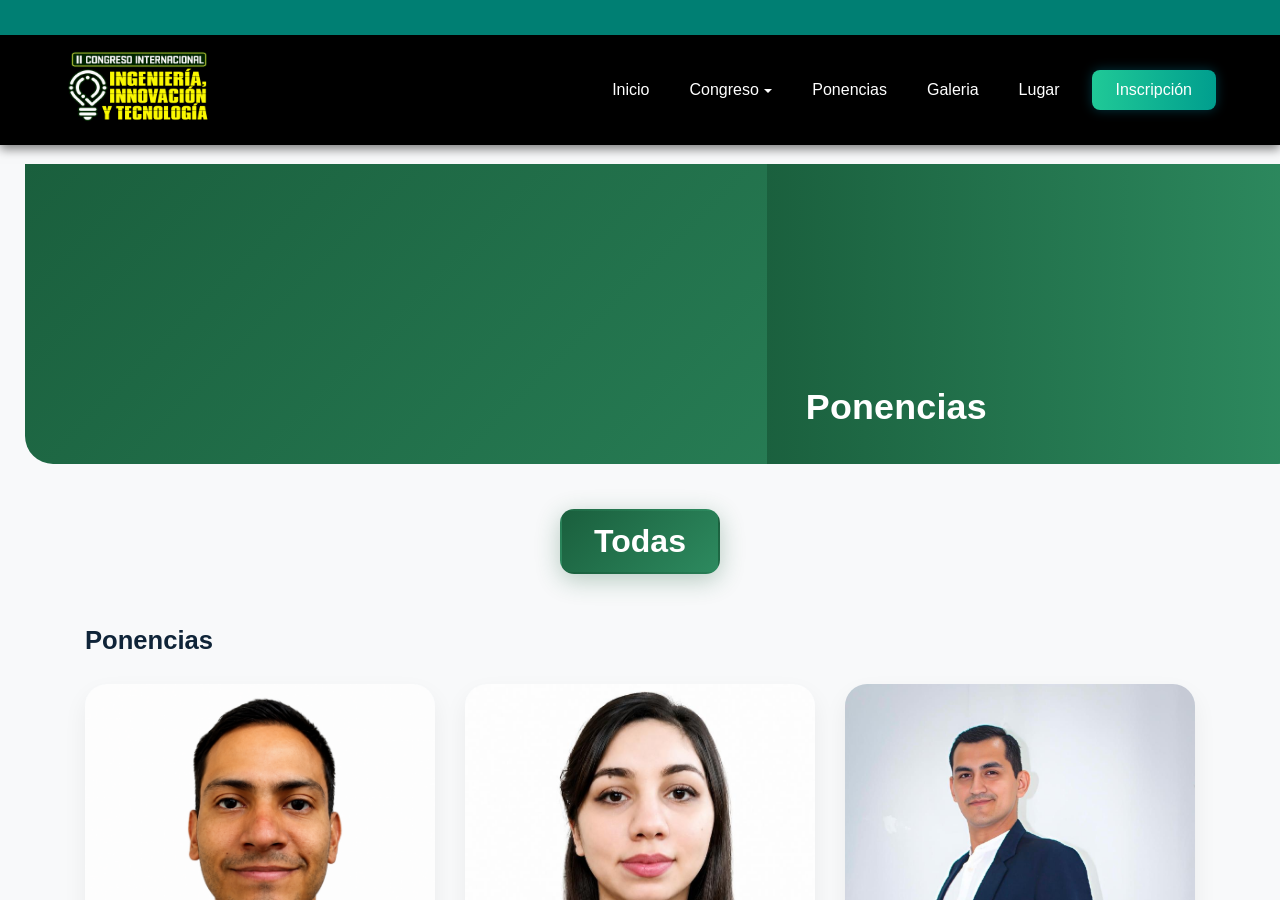
==== commit 223fd3eb: "Revert "Update ponencias and add gallery" This reverts commit 54fefb892c62319cf6fa15dac15edc6bdec95b" ====
--- a/Ponencias.html
+++ b/Ponencias.html
@@ -3,86 +3,14 @@
   <head>
     <meta charset="UTF-8" />
     <meta name="viewport" content="width=device-width, initial-scale=1.0" />
-    <title>Ponencias | UPDS INVESTIGA 2026</title>
+    <title>
+      Congreso de Inteligencia Artificial y Tecnologías Digitales para la
+      Innovación
+    </title>
 
     <link rel="stylesheet" href="vendor/bootstrap/css/bootstrap.min.css" />
     <link rel="stylesheet" href="css/styles.css" />
     <link rel="icon" type="image/png" href="img/logo_32x32.png" />
-    <style>
-      /* Ajustes exclusivos de la ventana de ponentes. */
-      #speakerModal .modal-dialog {
-        width: calc(100% - 32px);
-        max-width: 1360px;
-        margin: 24px auto;
-      }
-      #speakerModal .modal-content {
-        background: #fff;
-        border-radius: 24px;
-        box-shadow: 0 28px 80px rgba(6, 61, 87, 0.25);
-      }
-      #speakerModal .modal-header {
-        padding: 24px 32px;
-        border-bottom: 1px solid #e3edf3;
-      }
-      #speakerModal .modal-title {
-        color: #063d57;
-        font-size: 1.05rem;
-      }
-      #speakerModal .modal-body {
-        padding: 32px;
-      }
-      #speakerModal .speaker-modal__img {
-        display: block;
-        width: 100%;
-        height: auto;
-        max-height: 460px;
-        object-fit: contain;
-        border: 1px solid #e3edf3;
-        border-radius: 18px;
-        background: #f3f8fb;
-      }
-      #speakerModal .speaker-modal__name {
-        font-size: clamp(1.5rem, 2vw, 2rem);
-        line-height: 1.2;
-        margin-bottom: 12px;
-      }
-      #speakerModal .speaker-modal__title {
-        font-size: 1.12rem;
-        line-height: 1.5;
-        margin-bottom: 20px;
-      }
-      #speakerModal .speaker-modal__meta {
-        font-size: 1rem;
-        line-height: 1.8;
-        color: #465e6d;
-        overflow-wrap: anywhere;
-      }
-      #speakerModal .modal-close-x {
-        flex-shrink: 0;
-        width: 40px;
-        height: 40px;
-        margin-left: 16px;
-      }
-      #speakerModal .modal-close-x:focus-visible {
-        outline: 3px solid #087faa;
-        outline-offset: 3px;
-      }
-      @media (max-width: 575.98px) {
-        #speakerModal .modal-dialog {
-          width: calc(100% - 16px);
-          margin: 8px auto;
-          min-height: calc(100% - 16px);
-          height: calc(100% - 16px);
-        }
-        #speakerModal .modal-header,
-        #speakerModal .modal-body {
-          padding: 20px;
-        }
-        #speakerModal .speaker-modal__img {
-          max-height: 280px;
-        }
-      }
-    </style>
   </head>
 
   <body class="page-ponencias d-flex flex-column h-100">
@@ -115,7 +43,7 @@
 
             <button
               type="button"
-              class="date-tab"
+              class="date-tab d-none"
               onclick="filterPonencias('manana', this)"
             >
               <span class="date-tab__day">Mañana</span>
@@ -123,12 +51,9 @@
 
             <button
               type="button"
-              class="date-tab"
-              onclick="filterPonencias('tarde', this)"
+              class="date-tab d-none"
+              onclick="filterPonencias('noche', this)"
             >
-              <span class="date-tab__day">Tarde</span>
-            </button>
-            <button type="button" class="date-tab" onclick="filterPonencias('noche', this)">
               <span class="date-tab__day">Noche</span>
             </button>
           </div>
@@ -160,7 +85,7 @@
       >
         <div class="modal-content speaker-modal-content border-0">
           <div
-            class="modal-header d-flex justify-content-between align-items-center"
+            class="modal-header border-0 pb-0 px-4 pt-4 d-flex justify-content-between align-items-start"
           >
             <h5 class="modal-title fw-bold" id="speakerModalLabel">
               Detalle del Ponente
@@ -175,9 +100,9 @@
             </button>
           </div>
 
-          <div class="modal-body">
-            <div class="row g-4 gx-lg-5 align-items-start">
-              <div class="col-12 col-lg-4">
+          <div class="modal-body px-4 pb-4">
+            <div class="row g-4 align-items-start">
+              <div class="col-12 col-lg-5">
                 <img
                   id="modalSpeakerImage"
                   class="speaker-modal__img"
@@ -186,7 +111,7 @@
                 />
               </div>
 
-              <div class="col-12 col-lg-8">
+              <div class="col-12 col-lg-7">
                 <div class="speaker-modal__name" id="modalSpeakerName">
                   Nombre del Ponente
                 </div>
@@ -209,172 +134,172 @@
     <script src="js/layout.js"></script>
 
     <script>
-      const fallbackImg = "img/logo.png";
+      const fallbackImg = "img/principal/Ponencias.jpg";
       const fallbackFlag = "img/banderas/bolivia.png";
       let currentFilter = "all";
       let speakerModal = null;
 
       const speakers = [
-  {
-    "name": "Ruth Koria Saracho",
-    "country": "Bolivia",
-    "flag": "img/banderas/bolivia.png",
-    "session": "tarde",
-    "image": "img/ponencias/Ruth Koria Saracho.jpg",
-    "academicTitle": "Médico Cirujano",
-    "area": "Ciencias de la Salud",
-    "mainTitle": "Características sociodemográficas y clínicas, e indicadores de bienestar y autocuidado, en personas con VIH en seguimiento en el SSU",
-    "profile": "Médico Cirujano, docente universitaria y profesional en formación de posgrado en Salud Pública, con experiencia en atención médica, docencia, epidemiología, investigación e interacción social. Desde 2022 se desempeña como docente de la Facultad de Ciencias de la Salud de la Universidad Privada Domingo Savio y como Coordinadora de Interacción Social en Salud. Cuenta con formación en Educación Superior y Metodologías Activas, experiencia en acompañamiento de proyectos de investigación estudiantil y participación en procesos de autoevaluación y Acreditación MERCOSUR de la Carrera de Medicina.",
-    "schedules": [
-      {
-        "sessionLabel": "20 de octubre de 2026 · Tarde",
-        "time": "Por confirmar",
-        "title": "Características sociodemográficas y clínicas, e indicadores de bienestar y autocuidado, en personas con VIH en seguimiento en el SSU"
-      }
-    ]
-  },
-  {
-    "name": "Dra. Wara Salinas",
-    "country": "Chile",
-    "flag": "img/banderas/chile.png",
-    "session": "tarde",
-    "image": "img/ponencias/Wara Salinas.jpg",
-    "academicTitle": "Médica cirujana",
-    "area": "Ciencias de la Salud",
-    "mainTitle": "Rol de las vitaminas para regular la neuroinflamación presente en modelos de autismo",
-    "profile": "Médica cirujana egresada de la Universidad Mayor de San Andrés (UMSA, Bolivia), con formación especializada en investigación médica por la Universidad Europea del Atlántico (España). Actualmente cursa el Magíster en Ciencias Biomédicas en la Universidad Católica de la Santísima Concepción (Chile), con orientación en neurociencias. Su trayectoria se centra en los mecanismos celulares y moleculares de la neuroinflamación y neurodegeneración. Fue Presidenta de la Sociedad Científica Estudiantil de Medicina de la UMSA y Directora Internacional de CPEDEC-FELSOCEM, con experiencia en publicaciones científicas y congresos internacionales.",
-    "schedules": [
-      {
-        "sessionLabel": "20 de octubre de 2026 · Tarde",
-        "time": "Por confirmar",
-        "title": "Rol de las vitaminas para regular la neuroinflamación presente en modelos de autismo"
-      }
-    ]
-  },
-  {
-    "name": "Guillermo Julio Salvatierra Reyes",
-    "country": "Bolivia",
-    "flag": "img/banderas/bolivia.png",
-    "session": "tarde",
-    "image": "img/ponencias/Guillermo Julio Salvatierra Reyes.jpg",
-    "academicTitle": "Estudiante de Derecho",
-    "area": "Ciencias Jurídicas",
-    "mainTitle": "La Inteligencia Artificial y su posible aplicación en la administración de justicia en Bolivia",
-    "profile": "Estudiante de 4to semestre de la carrera de Derecho de la Universidad Privada Domingo Savio, de 20 años, con 6 meses de experiencia como locutor y presentador en el programa Tacuareando de Radio Comercio 90.4 FM. Cursó el III Coaching Inductivo al Litigio Oral Penal (UPDS) y el Curso de Inteligencia Artificial aplicada al periodismo (UNIFRANZ).",
-    "schedules": [
-      {
-        "sessionLabel": "21 de octubre de 2026 · Tarde",
-        "time": "Por confirmar",
-        "title": "La Inteligencia Artificial y su posible aplicación en la administración de justicia en Bolivia"
-      }
-    ]
-  },
-  {
-    "name": "Róssely Royo Algarañaz",
-    "country": "Bolivia",
-    "flag": "img/banderas/bolivia.png",
-    "session": "tarde",
-    "image": "img/ponencias/Róssely Royo Algarañaz.jpg",
-    "academicTitle": "Estudiante de Derecho",
-    "area": "Ciencias Jurídicas",
-    "mainTitle": "La violencia intrafamiliar en Bolivia: distancia entre el marco jurídico y su aplicación práctica",
-    "profile": "Estudiante de Derecho, integrante del Semillero de Investigación de Ciencias Jurídicas, con genuino interés por la investigación y el análisis de problemáticas sociales desde una perspectiva jurídica. Cuenta con un trabajo investigativo de tesina sobre el declive de la salud mental en los jóvenes de Santa Cruz, lo que refleja su compromiso con temas de relevancia social. Participa activamente en espacios de formación e investigación que fortalecen su perfil académico y su vocación por generar conocimiento aplicado a la realidad boliviana.",
-    "schedules": [
-      {
-        "sessionLabel": "21 de octubre de 2026 · Tarde",
-        "time": "Por confirmar",
-        "title": "La violencia intrafamiliar en Bolivia: distancia entre el marco jurídico y su aplicación práctica"
-      }
-    ]
-  },
-  {
-    "name": "Marcial Villarroel Siles",
-    "country": "Bolivia",
-    "flag": "img/banderas/bolivia.png",
-    "session": "manana",
-    "image": "img/ponencias/Marcial Villarroel Siles.jpg",
-    "academicTitle": "Doctorado y Maestría en Educación Superior; Licenciado en Economía",
-    "area": "Ciencias Sociales",
-    "mainTitle": "Crisis ontológica de los modelos educativos mecanicistas: hacia una reestructuración epistémica basada en la teoría del \"universo consciente\"",
-    "profile": "Analista financiero y autor con residencia en Barcelona y Bolivia. Prolífico escritor con 56 títulos en seis años, más de 275 publicaciones editadas en ocho idiomas y distribuidas en 30 países. Doctorado y Maestría en Educación Superior (EMI); Magíster en Banca y Finanzas y Licenciado en Economía (UAGRM/UCB). Autor editorial (KDP Penguin Random House); Gerente de Desarrollo en JICA; Analista Financiero Corporativo en Banco Santander. Evaluador de comités editoriales en revistas científicas indexadas, miembro de la Academia Boliviana de Ciencias Criminológicas y docente invitado de posgrado en UPDS, EMI y otras universidades.",
-    "schedules": [
-      {
-        "sessionLabel": "21 de octubre de 2026 · Mañana",
-        "time": "Por confirmar",
-        "title": "Crisis ontológica de los modelos educativos mecanicistas: hacia una reestructuración epistémica basada en la teoría del \"universo consciente\""
-      }
-    ]
-  },
-  {
-    "name": "Paola Alemán Valdivia",
-    "country": "Bolivia",
-    "flag": "img/banderas/bolivia.png",
-    "session": "manana",
-    "image": "img/ponencias/Paola Alemán Valdivia.jpg",
-    "academicTitle": "Licenciada en Psicopedagogía",
-    "area": "Ciencias Sociales",
-    "mainTitle": "Competencias digitales y rendimiento académico en estudiantes de nuevo ingreso de la Facultad de Ciencias Sociales",
-    "profile": "Psicopedagoga, Licenciada en Psicopedagogía por la Universidad Privada Domingo Savio (UPDS). Cuenta con diplomados en Docencia Universitaria Basada en Formación por Competencias (2022), Educación Superior y Gestión Académica e Innovación (2024), Innovación Tecnológica en Educación Superior (2024), Acreditación e Investigación Científica en Educación Superior (2025), e Intervención y Evaluación Psicopedagógica (UAGRM, 2024), además de la Especialidad en Estimulación e Intervención en Educación Especial (UAGRM, 2024). Actualmente cursa la Maestría en Educación Superior orientada a la Investigación e Innovación (UPDS), con perfil de tesis presentado y en espera de corrección para su defensa. Cuenta con publicaciones indexadas en ResearchGate y un artículo en revisión para la Revista Taikuere sobre competencias digitales y rendimiento académico universitario.",
-    "schedules": [
-      {
-        "sessionLabel": "21 de octubre de 2026 · Mañana",
-        "time": "Por confirmar",
-        "title": "Competencias digitales y rendimiento académico en estudiantes de nuevo ingreso de la Facultad de Ciencias Sociales"
-      }
-    ]
-  },
-  {
-    "name": "Edson Huanca Cayoja",
-    "country": "Bolivia",
-    "flag": "img/banderas/bolivia.png",
-    "session": "noche",
-    "image": "img/ponencias/Edson Huanca Cayoja.jpg",
-    "academicTitle": "Magíster en Administración de Negocios",
-    "area": "Ingeniería y tecnología",
-    "mainTitle": "Inteligencia de riesgos aplicada al transporte ferroviario de granos",
-    "profile": "Magíster en Administración de Negocios (UAGRM) y especialista en Agronegocios (Agroeducación Argentina). Doctorante en Investigación Científica (UAGRM), con experiencia en gestión industrial, innovación, análisis de datos, riesgos productivos y mercados de futuros aplicados al sector agroindustrial.",
-    "schedules": [
-      {
-        "sessionLabel": "20 de octubre de 2026 · Noche",
-        "time": "Por confirmar",
-        "title": "Inteligencia de riesgos aplicada al transporte ferroviario de granos"
-      }
-    ]
-  },
-  {
-    "name": "Luis Cristian Torrez La Fuente",
-    "country": "Bolivia",
-    "flag": "img/banderas/bolivia.png",
-    "session": "noche",
-    "image": "img/ponencias/Luis Cristian Torrez La Fuente.jpg",
-    "academicTitle": "Ingeniero industrial",
-    "area": "Ingeniería y tecnología",
-    "mainTitle": "Modelado optimizado de una micro-planta de drones de reforestación: parámetros operativos para la certificación y obtención de bonos de carbono",
-    "profile": "Ingeniero industrial y emprendedor boliviano, cofundador y CEO de Alliox. Especialista en gestión de proyectos, lidera la transformación digital del sector inmobiliario mediante herramientas tecnológicas e innovación, impulsando soluciones estratégicas para dinamizar la economía y la industria a nivel nacional.",
-    "schedules": [
-      {
-        "sessionLabel": "20 de octubre de 2026 · Noche",
-        "time": "Por confirmar",
-        "title": "Modelado optimizado de una micro-planta de drones de reforestación: parámetros operativos para la certificación y obtención de bonos de carbono"
-      }
-    ]
-  }
-];
-
-      // Fotos: nombre exacto del ponente sin tratamiento, con espacios y tildes.
-      // Ejemplo: img/ponencias/Paola Alemán Valdivia.jpg
-      function trySpeakerImage(img) {
-        const speaker = speakers[Number(img.dataset.speakerIndex)];
-        const extensions = ["jpg", "png", "jpeg", "webp"];
-        const attempt = Number(img.dataset.imageAttempt || 0) + 1;
-        img.dataset.imageAttempt = String(attempt);
-        if (speaker && attempt < extensions.length) {
-          img.src = encodeURI(speaker.image.slice(0, -4) + "." + extensions[attempt]);
-        } else {
-          img.onerror = null;
-          img.src = fallbackImg;
-        }
-      }
+        {
+          name: "Ing. José Manuel Vargas Rivera",
+          country: "Brasil",
+          flag: "img/banderas/brasil.png",
+          session: "pendiente",
+          image: "img/ponencias/jose_manuel_vargas_rivera.png",
+          academicTitle: "Ingeniero Industrial",
+          mainTitle:
+            "Supply Chain: la profesión que conecta empresas, personas y oportunidades",
+          profile:
+            "Ingeniero industrial que actualmente desarrolla su carrera profesional en Brasil dentro del área de Supply Chain. Convencido de que la logística es uno de los pilares estratégicos de cualquier organización, comparte experiencias y aprendizajes sobre cómo la cadena de suministro conecta empresas, personas y oportunidades en un mundo cada vez más interconectado.",
+          schedules: [
+            {
+              sessionLabel: "— — —",
+              time: "— — —",
+              title:
+                "Supply Chain: la profesión que conecta empresas, personas y oportunidades",
+            },
+          ],
+        },
+        {
+          name: "Mag. Ing. Ana Pamela Arévalos Ferreira",
+          country: "Paraguay",
+          flag: "img/banderas/paraguay.png",
+          session: "pendiente",
+          image: "img/ponencias/ana_pamela_arevalos_ferreira.jpg",
+          academicTitle:
+            "Magíster en Ingeniería Industrial e Ingeniera Industrial",
+          mainTitle:
+            "Transformación digital en el sector alimentario: Integración de tecnologías 4.0 para la mejora de la inocuidad",
+          profile:
+            "Docente Investigadora en el Departamento de Ingeniería Industrial de la Facultad de Ingeniería de la Universidad Nacional de Asunción (FIUNA), Paraguay. Es Magíster en Ingeniería Industrial e Ingeniera Industrial por la FIUNA, y actualmente se encuentra realizando sus estudios de Doctorado en Ciencias de la Ingeniería en la misma institución. Su área de trabajo se enfoca en temas relacionados a la inocuidad alimentaria desde la perspectiva de la ingeniería industrial, con interés en la integración de tecnologías de la Industria 4.0. Ha participado en proyectos de investigación y cuenta con publicaciones en revistas arbitradas y presentaciones en congresos nacionales e internacionales del área.",
+          schedules: [
+            {
+              sessionLabel: "— — —",
+              time: "— — —",
+              title:
+                "Transformación digital en el sector alimentario: Integración de tecnologías 4.0 para la mejora de la inocuidad",
+            },
+          ],
+        },
+        {
+          name: "Ing. Luis Cristian Torrez La Fuente",
+          country: "Bolivia",
+          flag: "img/banderas/bolivia.png",
+          session: "pendiente",
+          image: "img/ponencias/luis_cristian_torrez_la_fuente.jpg",
+          academicTitle: "Ingeniero Industrial",
+          mainTitle: "El arte del MVP: Pasos para desarrollar un proyecto",
+          profile:
+            "Ingeniero industrial y emprendedor boliviano, cofundador y CEO de Alliox. Especialista en gestión de proyectos, lidera la transformación digital del sector inmobiliario mediante herramientas tecnológicas e innovación, impulsando soluciones estratégicas para dinamizar la economía y la industria a nivel nacional.",
+          schedules: [
+            {
+              sessionLabel: "— — —",
+              time: "— — —",
+              title: "El arte del MVP: Pasos para desarrollar un proyecto",
+            },
+          ],
+        },
+        {
+          name: "Ing. Diego Alejandro Cruz Ortiz",
+          country: "Bolivia",
+          flag: "img/banderas/bolivia.png",
+          session: "pendiente",
+          image: "img/ponencias/diego_alejandro_cruz_ortiz.jpg",
+          academicTitle: "Ingeniero Industrial",
+          mainTitle:
+            "Mantenimiento industrial en planta de acopio de granos - sistemas de transporte",
+          profile:
+            "Ingeniero Industrial y especialista en sistemas de transporte, con experiencia como Asesor Técnico Comercial y Proyectos en ATIMEX Bolivia S.R.L. Con desempeño en el diseño de líneas de sistemas de transporte y plantas agroindustriales, integrando conocimientos técnicos y comerciales para el desarrollo y gestión de soluciones aplicadas a proyectos industriales.",
+          schedules: [
+            {
+              sessionLabel: "— — —",
+              time: "— — —",
+              title:
+                "Mantenimiento industrial en planta de acopio de granos - sistemas de transporte",
+            },
+          ],
+        },
+        {
+          name: "MBA. Ing. Edson Huanca Cayoja",
+          country: "Bolivia",
+          flag: "img/banderas/bolivia.png",
+          session: "pendiente",
+          image: "img/ponencias/edson_huanca_cayoja.png",
+          academicTitle: "Magíster en Administración de Negocios",
+          mainTitle:
+            "El futuro se mueve en toneladas: inteligencia predictiva para transformar la logística de granos.",
+          profile:
+            "Magíster en Administración de Negocios (UAGRM) y especialista en Agronegocios (Agroeducación Argentina). Doctorante en Investigación Científica (UAGRM), con experiencia en gestión industrial, innovación, análisis de datos, riesgos productivos y mercados de futuros aplicados al sector agroindustrial.",
+          schedules: [
+            {
+              sessionLabel: "— — —",
+              time: "— — —",
+              title:
+                "El futuro se mueve en toneladas: inteligencia predictiva para transformar la logística de granos.",
+            },
+          ],
+        },
+        {
+          name: "Ing. Leonardo Egüez Rosas",
+          country: "Bolivia",
+          flag: "img/banderas/bolivia.png",
+          session: "pendiente",
+          image: "img/ponencias/leonardo_eguez_rosas.png",
+          academicTitle: "Ingeniero",
+          mainTitle:
+            "¿Por qué los Proyectos Tecnológicos Necesitan Ingenieros Industriales?",
+          profile:
+            "Líder Estratégico en Transformación Digital con amplia trayectoria dirigiendo implementaciones de Odoo ERP a nivel internacional. Experto en metodologías oficiales de Odoo, certificado en las versiones 17 y 18, con un historial comprobado de más de 20 proyectos ejecutados e implementados y cierre exitoso de proyectos de gran escala. Especialista en la apertura de mercados regionales y el liderazgo de equipos multidisciplinarios (funcional y desarrollo) para maximizar el ROI de los clientes.",
+          schedules: [
+            {
+              sessionLabel: "— — —",
+              time: "— — —",
+              title:
+                "¿Por qué los Proyectos Tecnológicos Necesitan Ingenieros Industriales?",
+            },
+          ],
+        },
+        {
+          name: "PhD. Ing. Sonia Romina Niezwida",
+          country: "Argentina",
+          flag: "img/banderas/Argentina.png",
+          session: "pendiente",
+          image: "img/ponencias/sonia_romina_niezwida.jpg",
+          academicTitle: "Doctora en Ingeniería Industrial",
+          mainTitle:
+            "Economía Circular: Ingeniería para transformar residuos en oportunidades",
+          profile:
+            "Ingeniera Industrial (2018). Doctora en Ingeniería Industrial (2026). Desarrolló su tesis doctoral sobre la gestión de residuos sólidos en municipios y micro-regiones mediante el Consejo Nacional de Investigaciones Científicas y Técnicas (CONICET) de Argentina y la Coordenação de Aperfeiçoamento de Pessoal de Nível Superior (CAPES) de Brasil. Actualmente: Docente, investigadora y extensionista universitaria de la Universidad Nacional de Misiones (UNaM) de la provincia de Misiones, Argentina. Desarrolla sus investigaciones relacionadas con la gestión ambiental y huella de carbono en organizaciones, enfocada en modelizaciones para mejorar la gestión de residuos en municipios y PyMES, articulando laboratorios del Instituto de la Facultad de Ingeniería (IFI), Misiones, Argentina.",
+          schedules: [
+            {
+              sessionLabel: "— — —",
+              time: "— — —",
+              title:
+                "Economía Circular: Ingeniería para transformar residuos en oportunidades",
+            },
+          ],
+        },
+        {
+          name: "MCs. Ing. Zorel Gómez Vargas",
+          country: "Bolivia",
+          flag: "img/banderas/bolivia.png",
+          session: "pendiente",
+          image: "img/ponencias/zorel_gomez_vargas.png",
+          academicTitle: "Ingeniera Industrial",
+          mainTitle:
+            "Gestión estratégica de la I+D+i en carreras de Ingeniería: de proyectos aislados a ecosistemas de innovación",
+          profile:
+            "Ingeniera Industrial con formación especializada en Sistemas de Calidad y Productividad, y experiencia profesional en los sectores médico, aeroespacial y automotriz, además de consultoría en Excelencia Operacional. Actualmente se desempeña como docente investigadora de Ingeniería Industrial en la Universidad Católica Boliviana “San Pablo”, Sede Santa Cruz, donde ha impulsado sociedades científicas estudiantiles, grupos y centros de investigación, así como proyectos de cooperación internacional. Actualmente coordina un subproyecto de soberanía alimentaria e innovación nutricional en la Chiquitania boliviana y culmina su doctorado en la Universidad de Gante, Bélgica. Su investigación se orienta a los sistemas alimentarios, la seguridad alimentaria y la resiliencia de hogares chiquitanos e interculturales, desde un enfoque transdisciplinario.",
+          schedules: [
+            {
+              sessionLabel: "— — —",
+              time: "— — —",
+              title:
+                "Gestión estratégica de la I+D+i en carreras de Ingeniería: de proyectos aislados a ecosistemas de innovación",
+            },
+          ],
+        },
+      ];
 
       function escapeHtml(text) {
         if (!text) return "";
@@ -411,10 +336,10 @@
           <div class="card workshop-card h-100 border-0 shadow-sm">
             <div class="position-relative">
               <img 
-                src="${escapeHtml(encodeURI(speaker.image || fallbackImg))}" 
+                src="${escapeHtml(speaker.image || fallbackImg)}" 
                 class="card-img-top workshop-img" 
                 alt="${escapeHtml(speaker.name)}" 
-                data-speaker-index="${index}" data-image-attempt="0" onerror="trySpeakerImage(this)"
+                onerror="this.onerror=null; this.src='${fallbackImg}'"
               >
 
               <div class="speaker-badge" title="${escapeHtml(speaker.country || "País")}" aria-label="${escapeHtml(speaker.country || "País")}">
@@ -427,7 +352,7 @@
             </div>
 
             <div class="card-body p-4 d-flex flex-column">
-              <div class="speaker-subtitle">${escapeHtml(speaker.area)}</div>
+              <div class="speaker-subtitle">${escapeHtml(speaker.academicTitle)}</div>
               <h5 class="card-title fw-bold">${escapeHtml(getCardTitle(speaker))}</h5>
               <p class="card-text small flex-grow-1 mb-0">${escapeHtml(getCardSubtitle(speaker))}</p>
 
@@ -494,11 +419,12 @@
 
         const modalImage = document.getElementById("modalSpeakerImage");
 
-        modalImage.dataset.speakerIndex = String(index);
-        modalImage.dataset.imageAttempt = "0";
-        modalImage.alt = speaker.name;
-        modalImage.onerror = function () { trySpeakerImage(this); };
-        modalImage.src = encodeURI(speaker.image || fallbackImg);
+        modalImage.onerror = function () {
+          this.onerror = null;
+          this.src = fallbackImg;
+        };
+
+        modalImage.src = speaker.image || fallbackImg;
 
         document.getElementById("modalSpeakerName").textContent = speaker.name;
         document.getElementById("modalSpeakerTitle").textContent =
@@ -506,7 +432,6 @@
 
         document.getElementById("modalSpeakerMeta").innerHTML = `
         <strong>País:</strong> ${escapeHtml(speaker.country || "— — —")}<br>
-        <strong>Área:</strong> ${escapeHtml(speaker.area)}<br>
         <strong>Formación:</strong> ${escapeHtml(speaker.academicTitle || "— — —")}<br>
         <strong>Perfil:</strong> ${escapeHtml(speaker.profile || "— — —")}
       `;
@@ -525,4 +450,4 @@
       });
     </script>
   </body>
-</html>+</html>
--- a/css/styles.css
+++ b/css/styles.css
@@ -2,22 +2,21 @@
    BASE: altura completa para footer anclado
 ========================================================= */
 /* =========================================================
-   PALETA FACULTAD DE CIENCIAS SOCIALES
-   - Basada en los tonos azul oscuro y celeste del logotipo
-   - Paneles blancos elevados sobre fondo azul grisáceo
+   PALETA VERDE TURQUESA
+   - Solo cambia colores, no estructura ni distribución
 ========================================================= */
 :root {
-  --color-primary: #087faa;
-  --color-primary-dark: #07506d;
-  --color-primary-deep: #063d57;
-  --color-accent: #27aae1;
-  --color-accent-dark: #168dbd;
+  --color-primary: #007f73;
+  --color-primary-dark: #005c53;
+  --color-primary-deep: #004d40;
+  --color-accent: #20c997;
+  --color-accent-dark: #009e8e;
 }
 
 html,
 body {
   height: 100%;
-  background-color: #dce9f1;
+  background-color: #f8f9fa;
 }
 
 /* =========================================================
@@ -31,8 +30,7 @@
    HEADER: barra superior fija
 ========================================================= */
 .top-bar {
-  background-color: transparent;
-  pointer-events: none;
+  background-color: var(--color-primary);
   position: fixed;
   top: 0;
   width: 100%;
@@ -44,48 +42,11 @@
    NAVBAR PRINCIPAL: flotante debajo de la top-bar
 ========================================================= */
 .custom-navbar {
-  background-color: #ffffff;
-  top: 16px;
-  left: 24px;
-  right: 24px;
-  border-radius: 20px;
+  background-color: black;
+  top: 35px;
   padding-top: 5px;
   padding-bottom: 5px;
-  border: 1px solid rgba(8, 127, 170, 0.18);
-  box-shadow: 0 12px 28px -8px rgba(6, 61, 87, 0.24);
-}
-
-/* El HTML utiliza text-white y navbar-dark; estas reglas aseguran
-   el contraste correcto sobre el nuevo encabezado blanco. */
-.custom-navbar .navbar-nav .nav-link,
-.custom-navbar .navbar-nav .nav-link.text-white {
-  color: var(--color-primary-deep) !important;
-}
-
-.custom-navbar .navbar-nav .nav-link:hover,
-.custom-navbar .navbar-nav .nav-link:focus,
-.custom-navbar .navbar-nav .nav-link.show {
-  color: var(--color-accent-dark) !important;
-}
-
-.custom-navbar .navbar-toggler {
-  border-color: rgba(6, 61, 87, 0.35);
-}
-
-.custom-navbar .navbar-toggler-icon {
-  filter: invert(22%) sepia(31%) saturate(1513%) hue-rotate(157deg)
-    brightness(88%) contrast(96%);
-}
-
-.custom-navbar .dropdown-menu-dark {
-  --bs-dropdown-bg: #ffffff;
-  --bs-dropdown-border-color: rgba(8, 127, 170, 0.16);
-  --bs-dropdown-link-color: var(--color-primary-deep);
-  --bs-dropdown-link-hover-color: var(--color-primary-deep);
-  --bs-dropdown-link-hover-bg: rgba(39, 170, 225, 0.12);
-  --bs-dropdown-link-active-color: #ffffff;
-  --bs-dropdown-link-active-bg: var(--color-primary);
-  box-shadow: 0 10px 24px rgba(6, 61, 87, 0.14);
+  box-shadow: 0 4px 10px rgba(0, 0, 0, 0.5);
 }
 
 .navbar-nav {
@@ -183,7 +144,7 @@
   background-repeat: no-repeat;
   background-position: right top;
   background-size: cover;
-  opacity: 0.08;
+  opacity: 0.4;
   z-index: 0;
   pointer-events: none;
 }
@@ -233,8 +194,8 @@
   background: linear-gradient(
     90deg,
     rgba(0, 0, 0, 0.9) 0%,
-    rgba(8, 127, 170, 0.92) 55%,
-    rgba(8, 127, 170, 0.92) 100%
+    rgba(0, 127, 115, 0.92) 55%,
+    rgba(0, 127, 115, 0.92) 100%
   );
 }
 
@@ -441,20 +402,17 @@
    HERO PRINCIPAL (index)
 ========================================================= */
 .hero-main {
-  left: auto;
-  right: auto;
-  display: flex;
-  border-radius: 28px;
+  left: 25px;
+  right: 25px;
+  display: flex;
+  border-bottom-left-radius: 28px;
+  border-bottom-right-radius: 28px;
   overflow: hidden;
   height: 420px;
-  background: #ffffff;
-  border: 1px solid rgba(8, 127, 170, 0.12);
-  box-shadow: 0 24px 45px -16px rgba(6, 61, 87, 0.32),
-    0 4px 10px rgba(6, 61, 87, 0.07);
+  background: #000;
   position: relative;
   z-index: 2;
-  margin-left: 24px;
-  margin-right: 24px;
+  margin-right: 40px;
 }
 
 .hero-main__media {
@@ -479,7 +437,12 @@
   align-items: center;
   text-align: center;
   padding: 2.5rem 2rem;
-  background: #ffffff;
+  background: linear-gradient(
+    135deg,
+    #000000 0%,
+    var(--color-primary-deep) 50%,
+    var(--color-primary) 100%
+  );
 }
 
 .hero-main__logo {
@@ -497,7 +460,7 @@
 }
 
 .hero-main__subtitle {
-  color: var(--color-primary-deep);
+  color: rgba(255, 255, 255, 0.75);
   font-size: 0.9rem;
   letter-spacing: 1.5px;
   text-transform: uppercase;
@@ -508,12 +471,12 @@
    CARDS ACCESO RÁPIDO
 ========================================================= */
 .quick-access {
-  display: grid;
-  grid-template-columns: repeat(3, minmax(0, 1fr));
-  gap: 24px;
-  margin: 32px 24px 48px;
-  overflow: visible;
-  background: transparent;
+  display: flex;
+  margin: 0 25px;
+  border-radius: 16px;
+  overflow: hidden;
+  background: var(--color-primary);
+  margin-bottom: 25px;
 }
 
 .quick-card {
@@ -523,43 +486,22 @@
   gap: 1rem;
   padding: 1.1rem 1.4rem;
   text-decoration: none;
-  min-width: 0;
-  color: var(--color-primary-deep);
-  background: #ffffff;
-  border: 1px solid rgba(8, 127, 170, 0.18);
-  border-top: 4px solid var(--color-accent);
-  border-radius: 20px;
-  box-shadow: 0 16px 30px -12px rgba(6, 61, 87, 0.27),
-    0 3px 8px rgba(6, 61, 87, 0.06);
-  transition: transform 0.25s ease, box-shadow 0.25s ease,
-    border-color 0.25s ease;
+  color: #fff;
+  border-right: 1px solid rgba(255, 255, 255, 0.12);
+  transition: background 0.3s ease;
 }
 
 .quick-card:last-child {
-  border-right: 1px solid rgba(8, 127, 170, 0.18);
-}
-
-.quick-card:hover,
-.quick-card:focus-visible {
-  background: #ffffff;
-  color: var(--color-primary-deep);
-  transform: translateY(-6px);
-  border-color: var(--color-accent);
-  box-shadow: 0 24px 38px -12px rgba(6, 61, 87, 0.32);
-}
-
-.quick-card:focus-visible {
-  outline: 3px solid var(--color-primary);
-  outline-offset: 4px;
-}
-
-.quick-card__body {
-  min-width: 0;
-  overflow-wrap: anywhere;
+  border-right: none;
+}
+
+.quick-card:hover {
+  background: rgba(32, 201, 151, 0.25);
+  color: #fff;
 }
 
 .quick-card__img {
-  flex: 0 0 clamp(72px, 8vw, 120px);
+  flex: 0 0 200px;
   height: 100px;
   border-radius: 8px;
   overflow: hidden;
@@ -573,32 +515,21 @@
 }
 
 .quick-card__title {
-  font-weight: 800;
-  font-size: clamp(1.05rem, 1.5vw, 1.4rem);
+  font-weight: 1000;
+  font-size: 1.5rem;
   margin: 0 0 0.15rem;
 }
 
 .quick-card__sub {
   font-size: 1rem;
-  color: #506b7c;
+  opacity: 0.75;
   margin: 0;
 }
 
 @media (max-width: 991.98px) {
-  .content-padding {
-    padding-top: 205px;
-  }
-  .custom-navbar {
-    left: 16px;
-    right: 16px;
-    max-height: calc(100dvh - 32px);
-    overflow-y: auto;
-  }
   .hero-main {
     flex-direction: column;
     height: auto;
-    margin-left: 16px;
-    margin-right: 16px;
   }
   .hero-main__media {
     flex-basis: auto;
@@ -608,18 +539,19 @@
     padding: 2rem 1.5rem;
   }
   .quick-access {
-    grid-template-columns: 1fr;
-    gap: 20px;
-    margin: 28px 16px 40px;
+    flex-direction: column;
+    margin: 0 25px;
+    margin-bottom: 1.5rem;
   }
   .quick-card {
-    padding: 1.1rem;
+    border-right: none;
+    border-bottom: 1px solid rgba(255, 255, 255, 0.12);
   }
   .quick-card:last-child {
-    border-bottom: 1px solid rgba(8, 127, 170, 0.18);
+    border-bottom: none;
   }
   .quick-card__img {
-    flex: 0 0 88px;
+    flex: 0 0 120px;
     height: 80px;
   }
   .quick-card__title {
@@ -639,14 +571,14 @@
 ========================================================= */
 
 .page-ponencias {
-  --ponencias-accent: #07506d;
-  --ponencias-accent-2: #27aae1;
-  --ponencias-accent-soft: #eaf7fc;
+  --ponencias-accent: #1a5f3d;
+  --ponencias-accent-2: #2d8a5f;
+  --ponencias-accent-soft: #e8f4f0;
   --ponencias-text-main: #0f2438;
   --ponencias-text-muted: #5f6b7a;
   --ponencias-card-radius: 22px;
   --ponencias-shadow-soft: 0 16px 40px rgba(15, 36, 56, 0.1);
-  --ponencias-shadow-featured: 0 20px 45px rgba(7, 80, 109, 0.16);
+  --ponencias-shadow-featured: 0 20px 45px rgba(26, 95, 61, 0.16);
 }
 
 /* ---------- Encabezados internos ---------- */
@@ -681,7 +613,7 @@
 
 .page-ponencias .special-speakers-frame {
   background: linear-gradient(180deg, #ffffff 0%, #f9fbfe 100%);
-  border: 1px solid rgba(7, 80, 109, 0.08);
+  border: 1px solid rgba(26, 95, 61, 0.08);
   border-radius: 28px;
   padding: 2rem;
   box-shadow: var(--ponencias-shadow-soft);
@@ -727,8 +659,8 @@
   padding: 2.2rem 2.4rem;
   background: linear-gradient(
     90deg,
-    rgba(7, 80, 109, 0.95) 0%,
-    rgba(39, 170, 225, 0.95) 100%
+    rgba(26, 95, 61, 0.95) 0%,
+    rgba(45, 138, 95, 0.95) 100%
   );
 }
 
@@ -754,7 +686,7 @@
   align-items: center;
   padding: 0.9rem 2rem;
   border-radius: 14px;
-  border: 2px solid rgba(7, 80, 109, 0.2);
+  border: 2px solid rgba(26, 95, 61, 0.2);
   background: #fff;
   cursor: pointer;
   transition: all 0.25s ease;
@@ -767,7 +699,7 @@
   border-color: var(--ponencias-accent);
   color: var(--ponencias-accent);
   transform: translateY(-3px);
-  box-shadow: 0 6px 20px rgba(7, 80, 109, 0.12);
+  box-shadow: 0 6px 20px rgba(26, 95, 61, 0.12);
 }
 
 .page-ponencias .date-tab.active {
@@ -778,7 +710,7 @@
   );
   border-color: transparent;
   color: #fff;
-  box-shadow: 0 6px 24px rgba(7, 80, 109, 0.3);
+  box-shadow: 0 6px 24px rgba(26, 95, 61, 0.3);
   transform: translateY(-3px);
 }
 
@@ -912,11 +844,11 @@
   position: relative;
   border: 2px solid var(--ponencias-accent) !important;
   box-shadow: var(--ponencias-shadow-featured) !important;
-  background: linear-gradient(180deg, #ffffff 0%, #eef9fd 100%);
+  background: linear-gradient(180deg, #ffffff 0%, #f0faf8 100%);
 }
 
 .page-ponencias .workshop-card--featured:hover {
-  background: linear-gradient(180deg, #ffffff 0%, #eef9fd 100%) !important;
+  background: linear-gradient(180deg, #ffffff 0%, #f0faf8 100%) !important;
 }
 
 .page-ponencias .workshop-card--featured::before {
@@ -927,8 +859,8 @@
   padding: 1px;
   background: linear-gradient(
     135deg,
-    rgba(39, 170, 225, 0.35),
-    rgba(7, 80, 109, 0.08)
+    rgba(45, 138, 95, 0.35),
+    rgba(26, 95, 61, 0.08)
   );
   -webkit-mask:
     linear-gradient(#fff 0 0) content-box,
@@ -955,7 +887,7 @@
   font-weight: 700;
   letter-spacing: 0.06em;
   text-transform: uppercase;
-  box-shadow: 0 10px 22px rgba(7, 80, 109, 0.28);
+  box-shadow: 0 10px 22px rgba(26, 95, 61, 0.28);
 }
 
 .page-ponencias .workshop-card--featured .card-title,
@@ -1007,7 +939,7 @@
 }
 
 .page-ponencias .speaker-schedule-card {
-  border: 1px solid rgba(7, 80, 109, 0.08);
+  border: 1px solid rgba(26, 95, 61, 0.08);
   border-radius: 16px;
   padding: 1rem;
   background: #f8fbff;
@@ -1065,13 +997,13 @@
 }
 
 .page-ponencias .modal-close-x:hover {
-  background: rgba(7, 80, 109, 0.08);
+  background: rgba(26, 95, 61, 0.08);
   transform: scale(1.05);
 }
 
 .page-ponencias .modal-close-x:focus {
   outline: none;
-  box-shadow: 0 0 0 0.2rem rgba(7, 80, 109, 0.18);
+  box-shadow: 0 0 0 0.2rem rgba(26, 95, 61, 0.18);
 }
 
 /* ---------- Utilidades de la página ---------- */
@@ -1129,12 +1061,12 @@
 .page-lugar {
   --lugar-accent: var(--color-primary);
   --lugar-accent-2: var(--color-accent-dark);
-  --lugar-accent-soft: rgba(39, 170, 225, 0.12);
+  --lugar-accent-soft: rgba(32, 201, 151, 0.12);
   --lugar-text-main: #0f2438;
   --lugar-text-muted: #5f6b7a;
   --lugar-radius: 22px;
   --lugar-shadow-soft: 0 16px 40px rgba(15, 36, 56, 0.1);
-  --lugar-shadow-dark: 0 18px 45px rgba(6, 61, 87, 0.2);
+  --lugar-shadow-dark: 0 18px 45px rgba(0, 77, 64, 0.2);
 }
 
 /* ---------- Hero de Lugar ---------- */
@@ -1176,8 +1108,8 @@
   padding: 2.2rem 2.4rem;
   background: linear-gradient(
     90deg,
-    rgba(6, 61, 87, 0.95) 0%,
-    rgba(8, 127, 170, 0.94) 100%
+    rgba(0, 77, 64, 0.95) 0%,
+    rgba(0, 127, 115, 0.94) 100%
   );
 }
 
@@ -1220,7 +1152,7 @@
   overflow: hidden;
   display: flex;
   min-height: 280px;
-  border: 1px solid rgba(8, 127, 170, 0.14);
+  border: 1px solid rgba(0, 127, 115, 0.14);
   box-shadow: var(--lugar-shadow-soft);
   background: #ffffff;
 }
@@ -1232,7 +1164,7 @@
     var(--color-primary-deep) 52%,
     var(--color-primary) 100%
   );
-  border-color: rgba(39, 170, 225, 0.24);
+  border-color: rgba(32, 201, 151, 0.24);
   box-shadow: var(--lugar-shadow-dark);
 }
 
@@ -1274,12 +1206,12 @@
   text-transform: uppercase;
   color: #ffffff;
   background: linear-gradient(135deg, var(--lugar-accent), var(--color-accent));
-  box-shadow: 0 10px 22px rgba(8, 127, 170, 0.22);
+  box-shadow: 0 10px 22px rgba(0, 127, 115, 0.22);
 }
 
 .page-lugar .venue-block--dark .venue-badge {
-  border: 1px solid rgba(39, 170, 225, 0.45);
-  background: rgba(39, 170, 225, 0.12);
+  border: 1px solid rgba(32, 201, 151, 0.45);
+  background: rgba(32, 201, 151, 0.12);
   color: var(--color-accent);
   box-shadow: none;
 }
@@ -1326,7 +1258,7 @@
 
 .page-lugar .info-chip {
   background: #ffffff;
-  border: 1px solid rgba(8, 127, 170, 0.12);
+  border: 1px solid rgba(0, 127, 115, 0.12);
   border-radius: 14px;
   padding: 1.1rem 1.2rem;
   display: flex;
@@ -1340,7 +1272,7 @@
 
 .page-lugar .info-chip:hover {
   transform: translateY(-3px);
-  box-shadow: 0 6px 20px rgba(8, 127, 170, 0.1);
+  box-shadow: 0 6px 20px rgba(0, 127, 115, 0.1);
 }
 
 .page-lugar .info-chip__icon {
@@ -1377,7 +1309,7 @@
   border-radius: 20px;
   overflow: hidden;
   box-shadow: 0 8px 40px rgba(0, 0, 0, 0.1);
-  border: 1px solid rgba(8, 127, 170, 0.12);
+  border: 1px solid rgba(0, 127, 115, 0.12);
   height: 360px;
   position: relative;
 }
@@ -1407,13 +1339,13 @@
   transition:
     transform 0.2s ease,
     box-shadow 0.2s ease;
-  box-shadow: 0 8px 20px rgba(8, 127, 170, 0.2);
+  box-shadow: 0 8px 20px rgba(0, 127, 115, 0.2);
 }
 
 .page-lugar .map-btn:hover {
   color: #ffffff;
   transform: translateY(-2px);
-  box-shadow: 0 12px 26px rgba(8, 127, 170, 0.28);
+  box-shadow: 0 12px 26px rgba(0, 127, 115, 0.28);
 }
 
 /* ---------- Responsive Lugar ---------- */
@@ -1462,10 +1394,10 @@
 .page-cronograma {
   --cronograma-accent: var(--color-primary);
   --cronograma-accent-2: var(--color-accent-dark);
-  --cronograma-accent-soft: rgba(39, 170, 225, 0.12);
+  --cronograma-accent-soft: rgba(32, 201, 151, 0.12);
   --cronograma-text-main: #0f2438;
   --cronograma-text-muted: #5f6b7a;
-  --cronograma-border: rgba(8, 127, 170, 0.14);
+  --cronograma-border: rgba(0, 127, 115, 0.14);
   --cronograma-shadow: 0 16px 40px rgba(15, 36, 56, 0.1);
 }
 
@@ -1508,8 +1440,8 @@
   padding: 2.2rem 2.4rem;
   background: linear-gradient(
     90deg,
-    rgba(6, 61, 87, 0.95) 0%,
-    rgba(8, 127, 170, 0.94) 100%
+    rgba(0, 77, 64, 0.95) 0%,
+    rgba(0, 127, 115, 0.94) 100%
   );
 }
 
@@ -1582,7 +1514,7 @@
   display: inline-flex;
   align-items: center;
   gap: 4px;
-  background: rgba(39, 170, 225, 0.14);
+  background: rgba(32, 201, 151, 0.14);
   color: var(--cronograma-accent);
   font-size: 0.68rem;
   font-weight: 800;
@@ -1614,13 +1546,13 @@
     box-shadow 0.18s ease;
   white-space: nowrap;
   flex-shrink: 0;
-  box-shadow: 0 8px 20px rgba(8, 127, 170, 0.2);
+  box-shadow: 0 8px 20px rgba(0, 127, 115, 0.2);
 }
 
 .page-cronograma .btn-dl:hover {
   color: #ffffff !important;
   transform: translateY(-2px);
-  box-shadow: 0 12px 26px rgba(8, 127, 170, 0.3);
+  box-shadow: 0 12px 26px rgba(0, 127, 115, 0.3);
 }
 
 .page-cronograma .btn-dl:active {
@@ -1632,7 +1564,7 @@
   border: 1px solid var(--cronograma-border);
   border-radius: 0 0 18px 18px;
   overflow: hidden;
-  background: #f3f9fc;
+  background: #f5f8f7;
   min-height: 700px;
   box-shadow: var(--cronograma-shadow);
 }
@@ -1652,7 +1584,7 @@
 
 .page-cronograma .pdf-page {
   background: #ffffff;
-  box-shadow: 0 4px 18px rgba(6, 61, 87, 0.1);
+  box-shadow: 0 4px 18px rgba(0, 77, 64, 0.1);
   border-radius: 10px;
   overflow: hidden;
   max-width: 100%;
@@ -1738,10 +1670,10 @@
 .page-bienvenida {
   --bienvenida-accent: var(--color-primary);
   --bienvenida-accent-2: var(--color-accent-dark);
-  --bienvenida-accent-soft: rgba(39, 170, 225, 0.12);
+  --bienvenida-accent-soft: rgba(32, 201, 151, 0.12);
   --bienvenida-text-main: #0f2438;
   --bienvenida-text-muted: #5f6b7a;
-  --bienvenida-border: rgba(8, 127, 170, 0.14);
+  --bienvenida-border: rgba(0, 127, 115, 0.14);
   --bienvenida-shadow: 0 18px 45px rgba(15, 36, 56, 0.12);
 }
 
@@ -1784,8 +1716,8 @@
   padding: 2.2rem 2.4rem;
   background: linear-gradient(
     90deg,
-    rgba(6, 61, 87, 0.95) 0%,
-    rgba(8, 127, 170, 0.94) 100%
+    rgba(0, 77, 64, 0.95) 0%,
+    rgba(0, 127, 115, 0.94) 100%
   );
 }
 
@@ -1817,12 +1749,12 @@
   background:
     radial-gradient(
       circle at top right,
-      rgba(39, 170, 225, 0.13),
+      rgba(32, 201, 151, 0.13),
       transparent 38%
     ),
     radial-gradient(
       circle at bottom left,
-      rgba(8, 127, 170, 0.08),
+      rgba(0, 127, 115, 0.08),
       transparent 34%
     );
   pointer-events: none;
@@ -1836,7 +1768,7 @@
   background:
     radial-gradient(
       circle at 20% 20%,
-      rgba(39, 170, 225, 0.28),
+      rgba(32, 201, 151, 0.28),
       transparent 34%
     ),
     linear-gradient(135deg, var(--color-primary-deep), var(--color-primary));
@@ -1865,7 +1797,7 @@
   background: #ffffff;
   border: 8px solid rgba(255, 255, 255, 0.96);
   box-shadow:
-    0 28px 60px rgba(4, 45, 65, 0.36),
+    0 28px 60px rgba(0, 30, 26, 0.36),
     0 0 0 1px rgba(255, 255, 255, 0.35);
   transform: none;
   z-index: 2;
@@ -1886,8 +1818,8 @@
   inset: 0;
   background: linear-gradient(
     180deg,
-    rgba(6, 61, 87, 0.04) 0%,
-    rgba(6, 61, 87, 0.2) 100%
+    rgba(0, 77, 64, 0.04) 0%,
+    rgba(0, 77, 64, 0.2) 100%
   );
   pointer-events: none;
 }
@@ -1915,7 +1847,7 @@
   font-weight: 800;
   letter-spacing: 2px;
   text-transform: uppercase;
-  box-shadow: 0 10px 22px rgba(8, 127, 170, 0.2);
+  box-shadow: 0 10px 22px rgba(0, 127, 115, 0.2);
 }
 
 .page-bienvenida .welcome-card__title {
@@ -1949,7 +1881,7 @@
   grid-template-columns: 48px 1fr;
   gap: 0.9rem;
   padding: 1rem;
-  border: 1px solid rgba(8, 127, 170, 0.12);
+  border: 1px solid rgba(0, 127, 115, 0.12);
   border-radius: 18px;
   background: rgba(255, 255, 255, 0.78);
   transition:
@@ -1960,8 +1892,8 @@
 
 .page-bienvenida .welcome-topic:hover {
   transform: translateY(-3px);
-  border-color: rgba(8, 127, 170, 0.22);
-  box-shadow: 0 10px 26px rgba(8, 127, 170, 0.1);
+  border-color: rgba(0, 127, 115, 0.22);
+  box-shadow: 0 10px 26px rgba(0, 127, 115, 0.1);
 }
 
 .page-bienvenida .welcome-topic__icon {
@@ -2013,7 +1945,7 @@
 .page-bienvenida .welcome-signature {
   margin-top: 1.4rem;
   padding-top: 1rem;
-  border-top: 1px solid rgba(8, 127, 170, 0.12);
+  border-top: 1px solid rgba(0, 127, 115, 0.12);
 }
 
 .page-bienvenida .welcome-signature strong {
